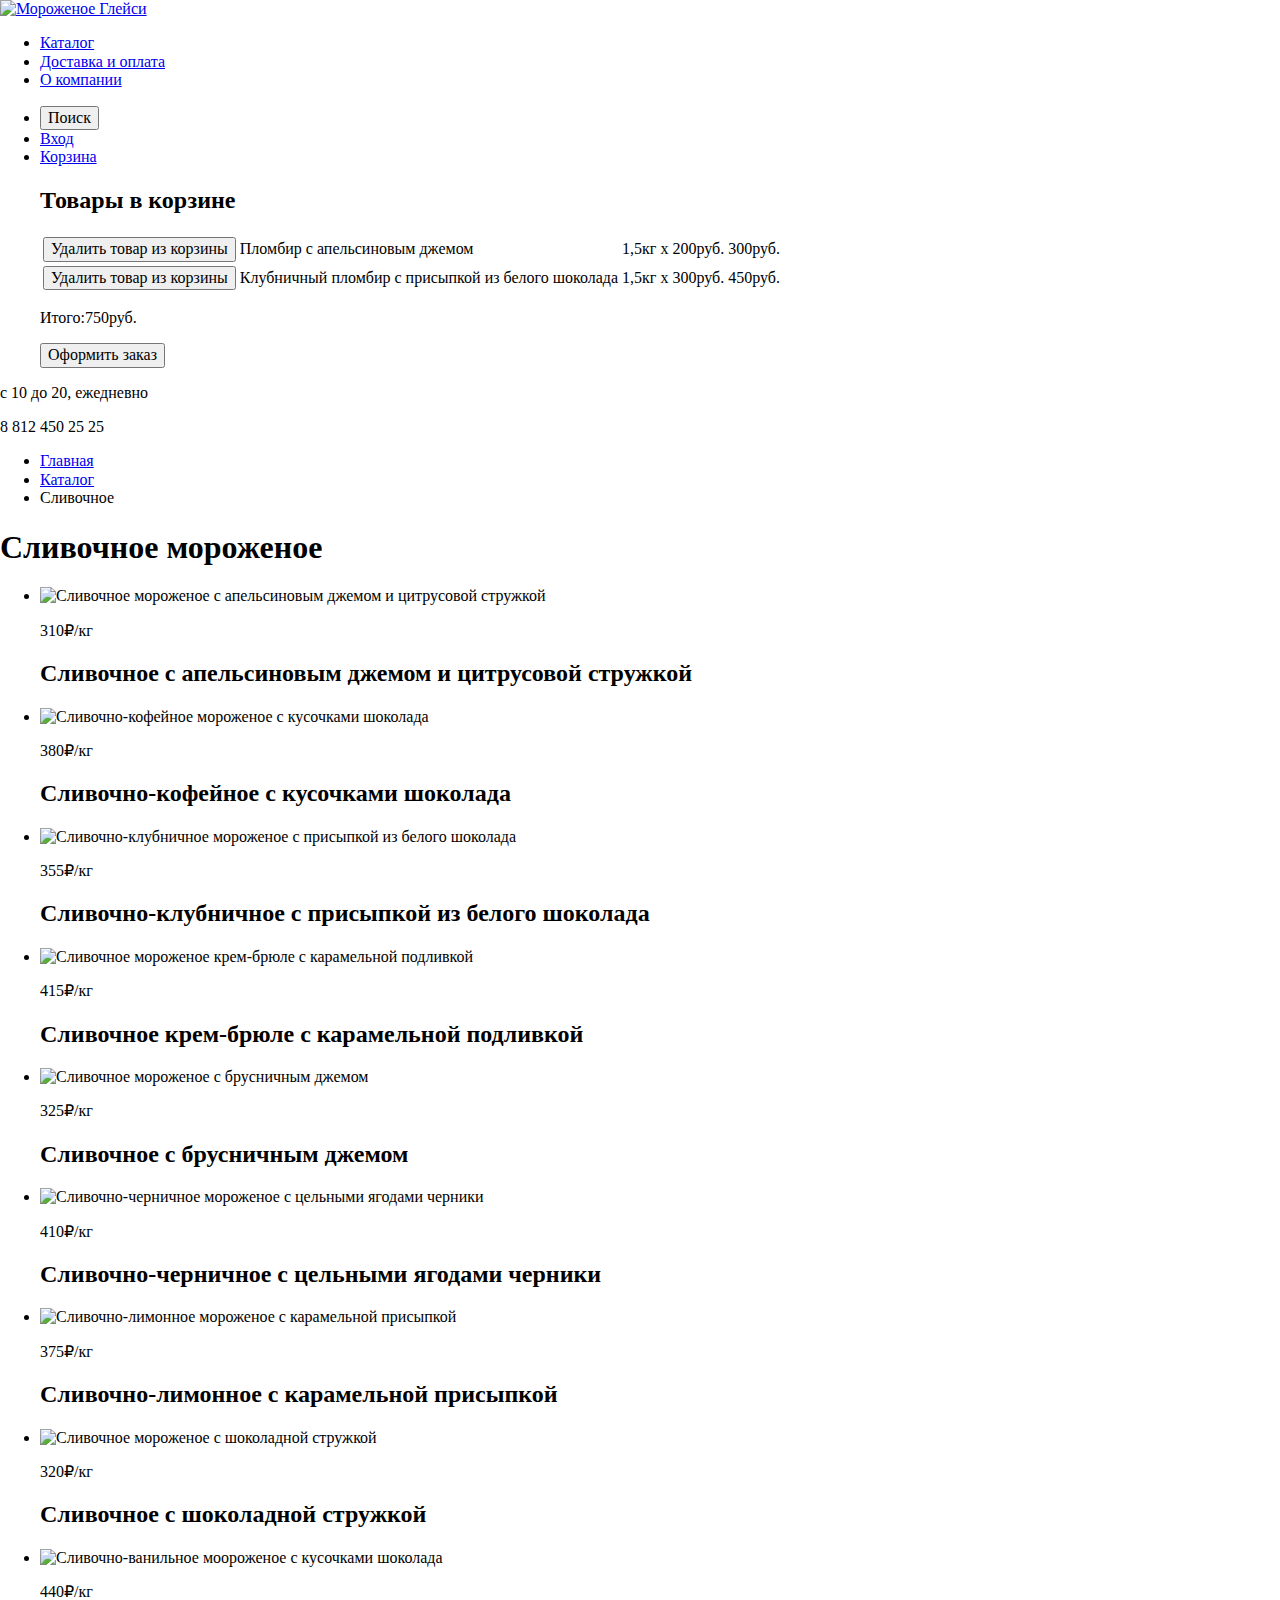
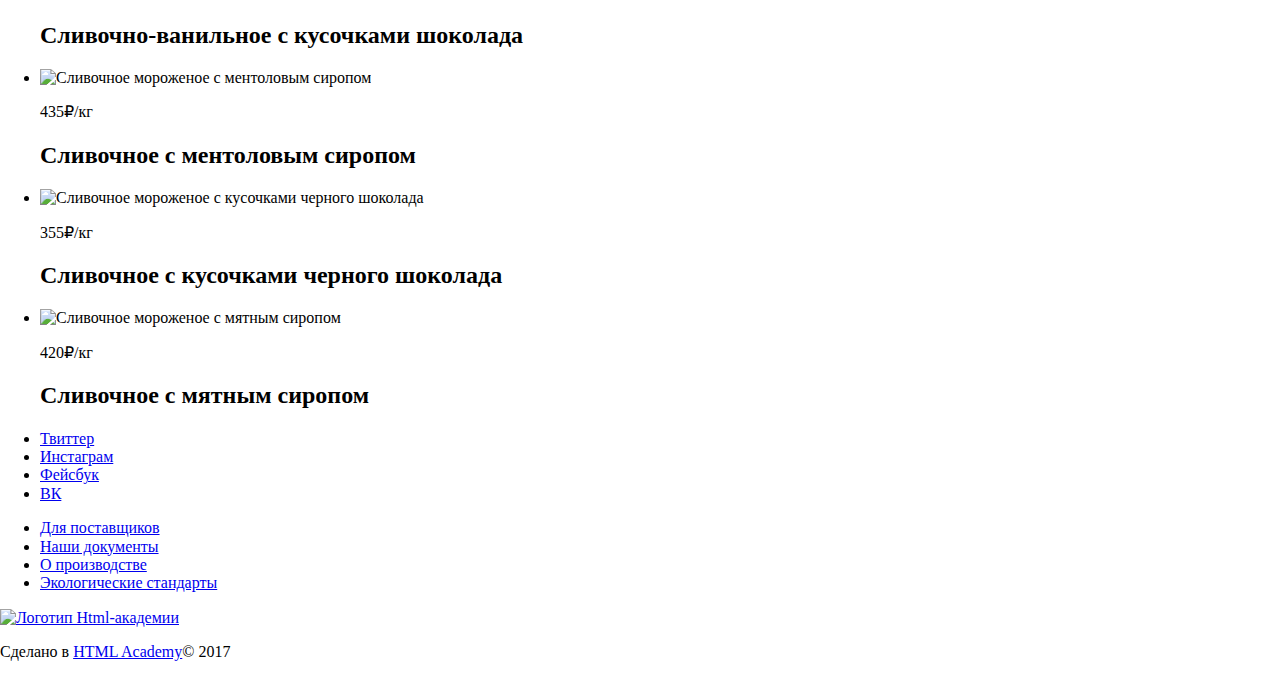
==== catalog.html @ 0068f195 "поставила normalize вперед всех стилей, добавила его в папку css, убрала стрелочки" ====
<!DOCTYPE html>
<html lang="ru">
  <head>
    <meta charset="utf-8">
    <title>HTML Academy: Глейси</title>
    <link href="css/normalize.css" rel="stylesheet">
    <link href="https://fonts.googleapis.com/css?family=Roboto:400,500,700&amp;subset=cyrillic" rel="stylesheet">
    <link href="css/style.css" rel="stylesheet">
  </head>
  <body>
    <header class="header">
      <nav class="navigation container">
        <a href="index.html" class="header-logo" ><img src="img/logo.svg" width="162" height="75" alt="Мороженое Глейси">
        </a>
        <ul class="site-navigation">
          <li><a href="catalog.html" class="site-navigation-current">Каталог</a></li>
          <li><a href="delivery-and-payment.html" class="site-navigation-item">Доставка и оплата</a></li>
          <li><a href="about-company.html" class="site-navigation-item">О компании</a></li>
        </ul>
        <ul class="user-navigation">
          <li class="user-navigation-item search"><button>Поиск</button></li>
          <li class="user-navigation-item login"><a href="login.html">Вход</a></li>
          <li class="user-navigation-item"><a href="cart.html" class="cart-current">Корзина</a>
            <div class="popup cart-list">
              <h2 class="visually-hidden">Товары в корзине</h2>
             <form action="https://echo.htmlacademy.ru" method="post">
              <table class="cart-table">
                <tr class="table-item">
                  <td><button class="delete-item" type="button">Удалить товар из корзины</button></td>
                  <td>Пломбир с апельсиновым джемом</td>
                  <td>1,5кг х <span class="table-price">200руб.</span></td>
                  <td>300руб.</td>
                </tr>
                <tr class="table-item">
                  <td><button class="delete-item" type="button">Удалить товар из корзины</button></td>
                  <td>Клубничный пломбир с присыпкой из белого шоколада</td>
                  <td>1,5кг х <span class="table-price">300руб.</span></td>
                  <td>450руб.</td>
                </tr>
              </table>       
              <p class="cart-total">Итого:750руб.</p>
              <button class="button" type="submit">Оформить заказ</button>
             </form>
           </div>
          </li>
        </ul>
        </nav>      
    </header>
    <main class="container">
      <div class="page-top-content">
        <div class="contact-info">
         <p class="working-hours">с 10 до 20, ежедневно</p>
         <p class="telephone-number">8 812 450 25 25</p>
        </div>
        <ul class="breadcrumbs">
         <li><a href="index.html">Главная<a></li>
         <li><a href="catalog.html">Каталог</a></li>
         <li class="breadcrumbs-current">Сливочное</li>
        </ul>
      </div>
      <h1 class="catalog-main-title">Сливочное мороженое</h1>
      <section class="catalog">
          <ul class="catalog-list">
            <li class="catalog-item">
               <div class="catalog-item-pic"><img src="img/orange-ice-cream.jpg" height="272" width="267" alt="Сливочное мороженое с апельсиновым джемом и цитрусовой стружкой"></div>
               <p class="price">310₽<span>/кг</span></p>
              <h2 class="catalog-item-title">Сливочное с апельсиновым джемом и цитрусовой стружкой</h2>   
            </li>
            <li class="catalog-item">
              <div class="catalog-item-pic"><img src="img/coffe-ice-cream.jpg" height="272" width="267" alt="Сливочно-кофейное мороженое с кусочками шоколада"></div>
              <p class="price">380₽<span>/кг</span></p>
              <h2 class="catalog-item-title">Сливочно-кофейное с кусочками шоколада</h2>
            </li>
            <li class="catalog-item">
              <div class="catalog-item-pic"><img src="img/srawberry-ice-cream.jpg" height="272" width="267" alt="Сливочно-клубничное мороженое с присыпкой из белого шоколада"></div>
              <p class="price">355₽<span>/кг</span></p>
              <h2 class="catalog-item-title">Сливочно-клубничное с присыпкой из белого шоколада</h2>
            </li>
            <li class="catalog-item">
              <div class="catalog-item-pic"><img src="img/creme-brulee-ice-cream.jpg" height="272" width="267" alt="Сливочное мороженое крем-брюле с карамельной подливкой"></div>
              <p class="price">415₽<span>/кг</span></p>
              <h2 class="catalog-item-title">Сливочное крем-брюле с карамельной подливкой</h2>
            </li>
            <li class="catalog-item">
              <div class="catalog-item-pic"><img src="img/cowberry-ice-cream.jpg" height="272" width="267" alt="Сливочное мороженое с брусничным джемом"></div>
              <p class="price">325₽<span>/кг</span></p>
              <h2 class="catalog-item-title">Сливочное с брусничным джемом</h2>
            </li>
            <li class="catalog-item">
              <div class="catalog-item-pic"><img src="img/blueberry-ice-cream.jpg" height="272" width="267" alt="Сливочно-черничное мороженое с цельными ягодами черники "></div>
              <p class="price">410₽<span>/кг</span></p>
              <h2 class="catalog-item-title">Сливочно-черничное с цельными ягодами черники</h2>
            </li>
            <li class="catalog-item">
              <div class="catalog-item-pic"><img src="img/lemon-ice-cream.jpg" height="272" width="267" alt="Сливочно-лимонное мороженое с карамельной присыпкой"></div>
              <p class="price">375₽<span>/кг</span></p>
              <h2 class="catalog-item-title">Сливочно-лимонное с карамельной присыпкой</h2>
            </li>
            <li class="catalog-item">
               <div class="catalog-item-pic"><img src="img/chocolate-curls-ice-cream.jpg" height="272" width="267" alt="Сливочное мороженое с шоколадной стружкой"></div>
              <p class="price">320₽<span>/кг</span></p>
              <h2 class="catalog-item-title">Сливочное с шоколадной стружкой</h2>
            </li>
            <li class="catalog-item">
              <div class="catalog-item-pic"><img src="img/vanilla-ice-cream.jpg" height="272" width="267" alt="Сливочно-ванильное моороженое с кусочками шоколада"></div>
              <p class="price">440₽<span>/кг</span></p>
              <h2 class="catalog-item-title">Сливочно-ванильное с кусочками шоколада</h2>
            </li>
            <li class="catalog-item">
              <div class="catalog-item-pic"><img src="img/mentol-ice-cream.jpg" height="272" width="267" alt="Сливочноe мороженое с ментоловым сиропом"></div>
              <p class="price">435₽<span>/кг</span></p>
              <h2 class="catalog-item-title">Сливочноe с ментоловым сиропом</h2>
            </li>
            <li class="catalog-item">
              <div class="catalog-item-pic"><img src="img/dark-chocolate-ice-cream.jpg" height="272" width="267" alt="Сливочное мороженое с кусочками черного шоколада"></div>
              <p class="price">355₽<span>/кг</span></p>
              <h2 class="catalog-item-title">Сливочное с кусочками черного шоколада</h2>
            </li>
            <li class="catalog-item">
              <div class="catalog-item-pic"><img src="img/mint-ice-cream.jpg" height="272" width="267" alt="Сливочное мороженое с мятным сиропом"></div>
              <p class="price">420₽<span>/кг</span></p>
              <h2 class="catalog-item-title">Сливочное с мятным сиропом</h2>
            </li>
          </ul>
      </section>
    </main>
 <footer class="footer">
        <ul class="footer-social">
          <li><a href="#" class="social-button twitter">Твиттер</a></li>
          <li><a href="#" class="social-button instagram">Инстаграм</a></li>
          <li><a href="#" class="social-button facebook">Фейсбук</a></li>
          <li><a href="#" class="social-button vk">ВК</a></li>
        </ul> 
        <ul class="footer-info-list">
          <li><a href="#" class="footer-info-item strong">Для поставщиков</a></li>
          <li><a href="#" class="footer-info-item">Наши документы</a></li>
          <li><a href="#" class="footer-info-item">О производстве</a></li>
          <li><a href="#" class="footer-info-item">Экологические стандарты</a></li>
        </ul>
     <div class="footer-copyright">
      <a href="https://htmlacademy.ru/intensive/htmlcss"><img src="img/logo-htmlacademy-small.svg" height="43" width="122" alt="Логотип Html-академии"></a>
      <p>Сделано в <a href="https://htmlacademy.ru/intensive/htmlcss">HTML Academy</a>© 2017</p>     
     </div>   
    </footer>
  </body>
</html>
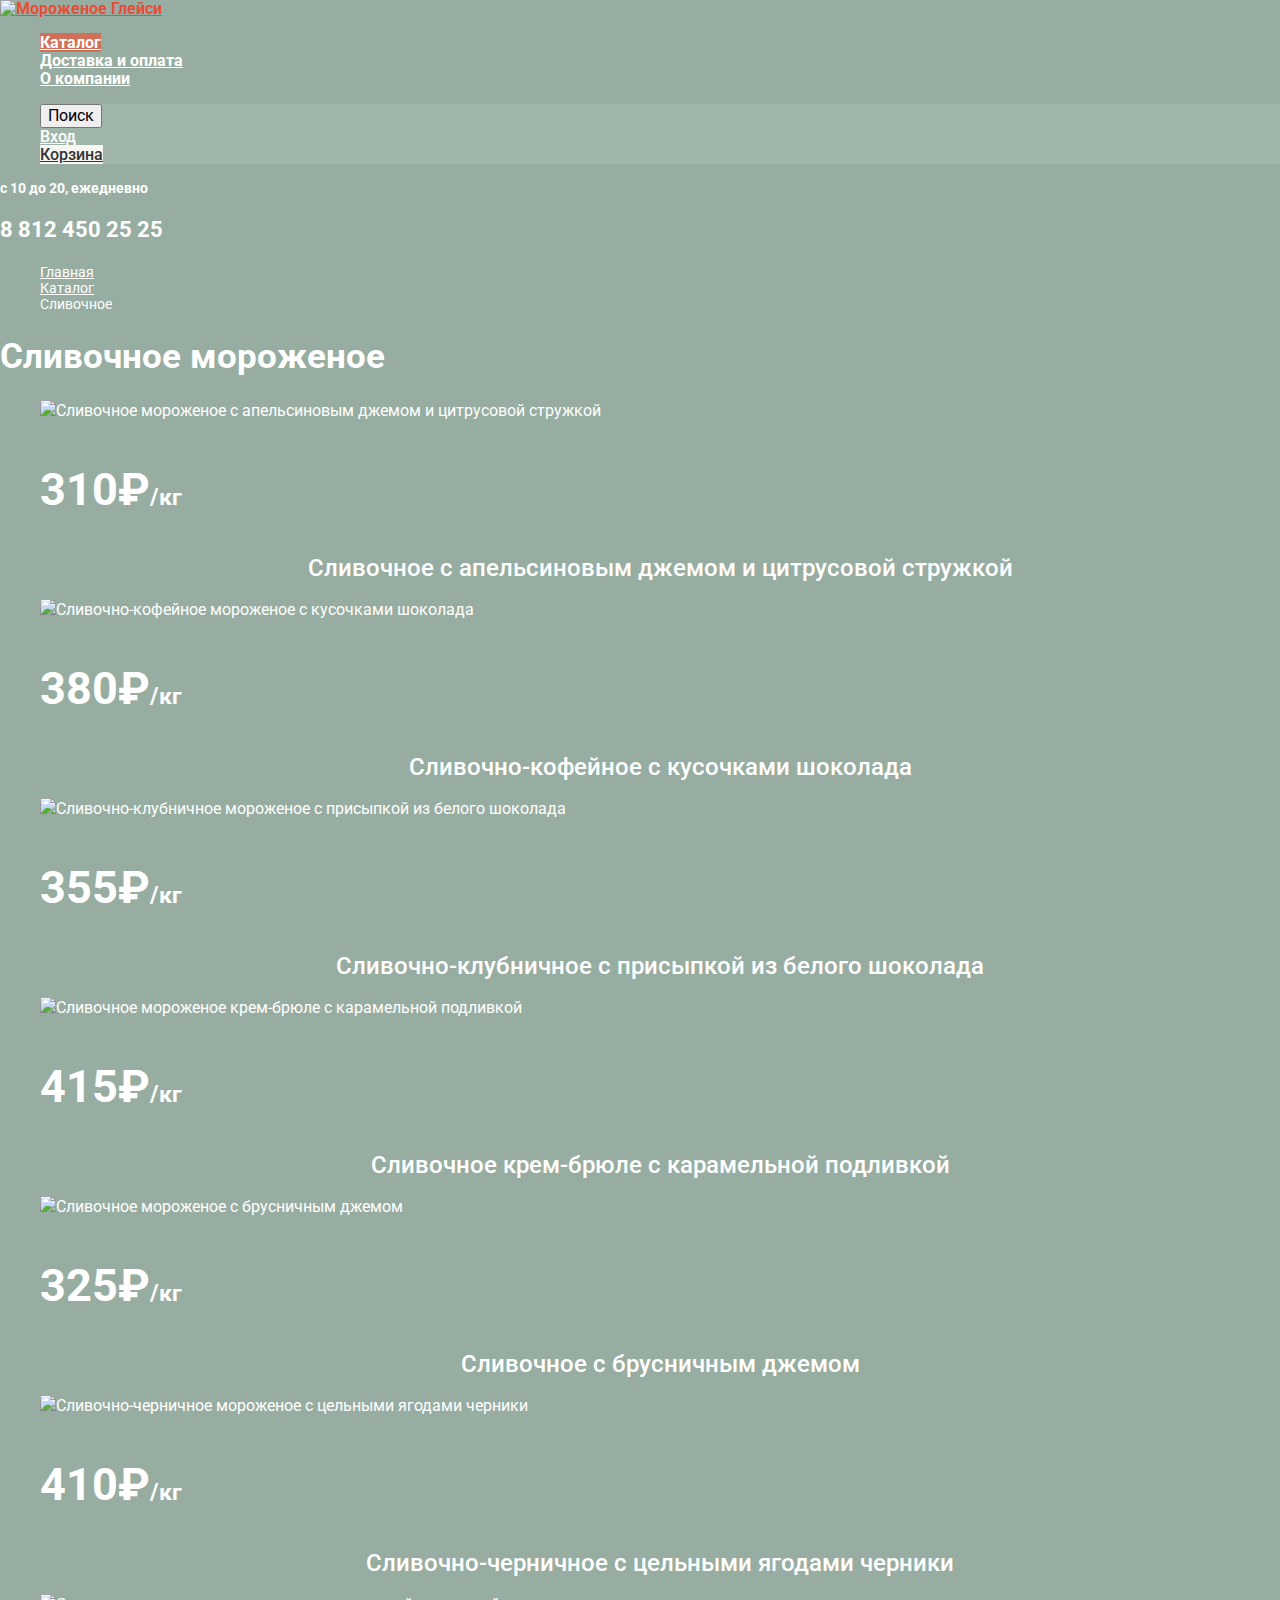
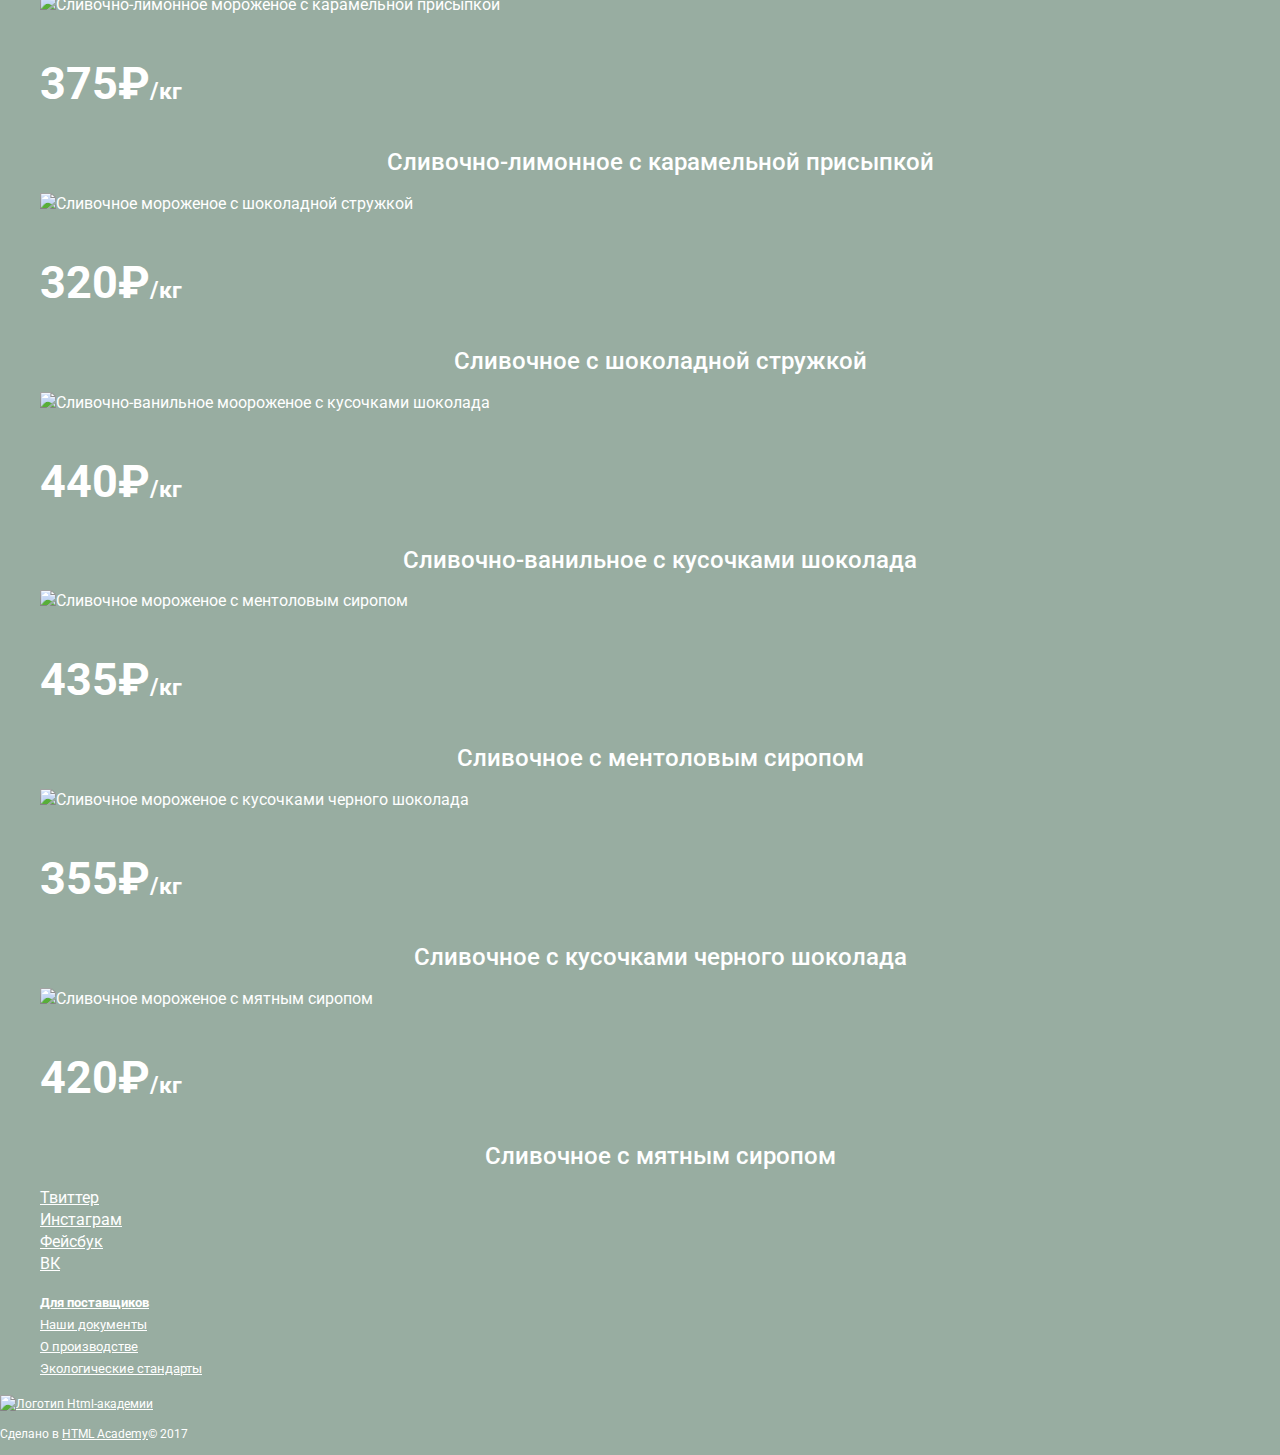
==== commit 66822b8d: "добавил еще классов) исправила пару ошибок с неправильным присваиванием стилей" ====
--- a/catalog.html
+++ b/catalog.html
@@ -9,18 +9,18 @@
   </head>
   <body>
     <header class="header">
-      <nav class="navigation container">
-        <a href="index.html" class="header-logo" ><img src="img/logo.svg" width="162" height="75" alt="Мороженое Глейси">
+      <nav class="navigation container text-strong">
+        <a href="index.html" class="header-logo text-light" ><img src="img/logo.svg" width="162" height="75" alt="Мороженое Глейси">
         </a>
-        <ul class="site-navigation">
-          <li><a href="catalog.html" class="site-navigation-current">Каталог</a></li>
-          <li><a href="delivery-and-payment.html" class="site-navigation-item">Доставка и оплата</a></li>
-          <li><a href="about-company.html" class="site-navigation-item">О компании</a></li>
+        <ul class="site-navigation nav-general text-light page-list text-color">
+          <li><a href="catalog.html" class="site-navigation-current text-light">Каталог</a></li>
+          <li><a href="delivery-and-payment.html" class="site-navigation-item text-light">Доставка и оплата</a></li>
+          <li><a href="about-company.html" class="site-navigation-item text-light">О компании</a></li>
         </ul>
-        <ul class="user-navigation">
-          <li class="user-navigation-item search"><button>Поиск</button></li>
-          <li class="user-navigation-item login"><a href="login.html">Вход</a></li>
-          <li class="user-navigation-item"><a href="cart.html" class="cart-current">Корзина</a>
+        <ul class="user-navigation nav-general text-light page-list text-color">
+          <li class="user-navigation-item search text-medium"><button>Поиск</button></li>
+          <li class="user-navigation-item login text-medium"><a href="login.html" class="text-light">Вход</a></li>
+          <li class="user-navigation-item text-medium"><a href="cart.html" class="cart-current">Корзина</a>
             <div class="popup cart-list">
               <h2 class="visually-hidden">Товары в корзине</h2>
              <form action="https://echo.htmlacademy.ru" method="post">
@@ -39,7 +39,7 @@
                 </tr>
               </table>       
               <p class="cart-total">Итого:750руб.</p>
-              <button class="button" type="submit">Оформить заказ</button>
+              <button class="button text-strong" type="submit">Оформить заказ</button>
              </form>
            </div>
           </li>
@@ -49,97 +49,97 @@
     <main class="container">
       <div class="page-top-content">
         <div class="contact-info">
-         <p class="working-hours">с 10 до 20, ежедневно</p>
-         <p class="telephone-number">8 812 450 25 25</p>
+         <p class="working-hours text-style text-strong">с 10 до 20, ежедневно</p>
+         <p class="telephone-number text-strong">8 812 450 25 25</p>
         </div>
-        <ul class="breadcrumbs">
-         <li><a href="index.html">Главная<a></li>
-         <li><a href="catalog.html">Каталог</a></li>
+        <ul class="breadcrumbs text-style page-list">
+         <li><a href="index.html" class="text-light">Главная<a></li>
+         <li><a href="catalog.html" class="text-light">Каталог</a></li>
          <li class="breadcrumbs-current">Сливочное</li>
         </ul>
       </div>
-      <h1 class="catalog-main-title">Сливочное мороженое</h1>
+      <h1 class="catalog-main-title text-strong">Сливочное мороженое</h1>
       <section class="catalog">
-          <ul class="catalog-list">
+          <ul class="catalog-list page-list">
             <li class="catalog-item">
                <div class="catalog-item-pic"><img src="img/orange-ice-cream.jpg" height="272" width="267" alt="Сливочное мороженое с апельсиновым джемом и цитрусовой стружкой"></div>
-               <p class="price">310₽<span>/кг</span></p>
-              <h2 class="catalog-item-title">Сливочное с апельсиновым джемом и цитрусовой стружкой</h2>   
+               <p class="price text-strong">310₽<span class="measure text-strong">/кг</span></p>
+              <h2 class="catalog-item-title text-medium">Сливочное с апельсиновым джемом и цитрусовой стружкой</h2>   
             </li>
             <li class="catalog-item">
               <div class="catalog-item-pic"><img src="img/coffe-ice-cream.jpg" height="272" width="267" alt="Сливочно-кофейное мороженое с кусочками шоколада"></div>
-              <p class="price">380₽<span>/кг</span></p>
-              <h2 class="catalog-item-title">Сливочно-кофейное с кусочками шоколада</h2>
+              <p class="price text-strong">380₽<span class="measure text-strong">/кг</span></p>
+              <h2 class="catalog-item-title text-medium">Сливочно-кофейное с кусочками шоколада</h2>
             </li>
             <li class="catalog-item">
               <div class="catalog-item-pic"><img src="img/srawberry-ice-cream.jpg" height="272" width="267" alt="Сливочно-клубничное мороженое с присыпкой из белого шоколада"></div>
-              <p class="price">355₽<span>/кг</span></p>
-              <h2 class="catalog-item-title">Сливочно-клубничное с присыпкой из белого шоколада</h2>
+              <p class="price text-strong">355₽<span class="measure text-strong">/кг</span></p>
+              <h2 class="catalog-item-title text-medium">Сливочно-клубничное с присыпкой из белого шоколада</h2>
             </li>
             <li class="catalog-item">
               <div class="catalog-item-pic"><img src="img/creme-brulee-ice-cream.jpg" height="272" width="267" alt="Сливочное мороженое крем-брюле с карамельной подливкой"></div>
-              <p class="price">415₽<span>/кг</span></p>
-              <h2 class="catalog-item-title">Сливочное крем-брюле с карамельной подливкой</h2>
+              <p class="price text-strong">415₽<span class="measure text-strong">/кг</span></p>
+              <h2 class="catalog-item-title text-medium">Сливочное крем-брюле с карамельной подливкой</h2>
             </li>
             <li class="catalog-item">
               <div class="catalog-item-pic"><img src="img/cowberry-ice-cream.jpg" height="272" width="267" alt="Сливочное мороженое с брусничным джемом"></div>
-              <p class="price">325₽<span>/кг</span></p>
-              <h2 class="catalog-item-title">Сливочное с брусничным джемом</h2>
+              <p class="price text-strong">325₽<span class="measure text-strong">/кг</span></p>
+              <h2 class="catalog-item-title text-medium">Сливочное с брусничным джемом</h2>
             </li>
             <li class="catalog-item">
               <div class="catalog-item-pic"><img src="img/blueberry-ice-cream.jpg" height="272" width="267" alt="Сливочно-черничное мороженое с цельными ягодами черники "></div>
-              <p class="price">410₽<span>/кг</span></p>
-              <h2 class="catalog-item-title">Сливочно-черничное с цельными ягодами черники</h2>
+              <p class="price text-strong">410₽<span class="measure text-strong">/кг</span></p>
+              <h2 class="catalog-item-title text-medium">Сливочно-черничное с цельными ягодами черники</h2>
             </li>
             <li class="catalog-item">
               <div class="catalog-item-pic"><img src="img/lemon-ice-cream.jpg" height="272" width="267" alt="Сливочно-лимонное мороженое с карамельной присыпкой"></div>
-              <p class="price">375₽<span>/кг</span></p>
-              <h2 class="catalog-item-title">Сливочно-лимонное с карамельной присыпкой</h2>
+              <p class="price text-strong">375₽<span class="measure text-strong">/кг</span></p>
+              <h2 class="catalog-item-title text-medium">Сливочно-лимонное с карамельной присыпкой</h2>
             </li>
             <li class="catalog-item">
                <div class="catalog-item-pic"><img src="img/chocolate-curls-ice-cream.jpg" height="272" width="267" alt="Сливочное мороженое с шоколадной стружкой"></div>
-              <p class="price">320₽<span>/кг</span></p>
-              <h2 class="catalog-item-title">Сливочное с шоколадной стружкой</h2>
+              <p class="price text-strong">320₽<span class="measure text-strong">/кг</span></p>
+              <h2 class="catalog-item-title text-medium">Сливочное с шоколадной стружкой</h2>
             </li>
             <li class="catalog-item">
               <div class="catalog-item-pic"><img src="img/vanilla-ice-cream.jpg" height="272" width="267" alt="Сливочно-ванильное моороженое с кусочками шоколада"></div>
-              <p class="price">440₽<span>/кг</span></p>
-              <h2 class="catalog-item-title">Сливочно-ванильное с кусочками шоколада</h2>
+              <p class="price text-strong">440₽<span class="measure text-strong">/кг</span></p>
+              <h2 class="catalog-item-title text-medium">Сливочно-ванильное с кусочками шоколада</h2>
             </li>
             <li class="catalog-item">
               <div class="catalog-item-pic"><img src="img/mentol-ice-cream.jpg" height="272" width="267" alt="Сливочноe мороженое с ментоловым сиропом"></div>
-              <p class="price">435₽<span>/кг</span></p>
-              <h2 class="catalog-item-title">Сливочноe с ментоловым сиропом</h2>
+              <p class="price text-strong">435₽<span class="measure text-strong">/кг</span></p>
+              <h2 class="catalog-item-title text-medium">Сливочноe с ментоловым сиропом</h2>
             </li>
             <li class="catalog-item">
               <div class="catalog-item-pic"><img src="img/dark-chocolate-ice-cream.jpg" height="272" width="267" alt="Сливочное мороженое с кусочками черного шоколада"></div>
-              <p class="price">355₽<span>/кг</span></p>
-              <h2 class="catalog-item-title">Сливочное с кусочками черного шоколада</h2>
+              <p class="price text-strong">355₽<span class="measure text-strong">/кг</span></p>
+              <h2 class="catalog-item-title text-medium">Сливочное с кусочками черного шоколада</h2>
             </li>
             <li class="catalog-item">
               <div class="catalog-item-pic"><img src="img/mint-ice-cream.jpg" height="272" width="267" alt="Сливочное мороженое с мятным сиропом"></div>
-              <p class="price">420₽<span>/кг</span></p>
-              <h2 class="catalog-item-title">Сливочное с мятным сиропом</h2>
+              <p class="price text-strong">420₽<span class="measure text-strong">/кг</span></p>
+              <h2 class="catalog-item-title text-medium">Сливочное с мятным сиропом</h2>
             </li>
           </ul>
       </section>
     </main>
  <footer class="footer">
-        <ul class="footer-social">
-          <li><a href="#" class="social-button twitter">Твиттер</a></li>
-          <li><a href="#" class="social-button instagram">Инстаграм</a></li>
-          <li><a href="#" class="social-button facebook">Фейсбук</a></li>
-          <li><a href="#" class="social-button vk">ВК</a></li>
+        <ul class="footer-social text-light page-list">
+          <li><a href="#" class="social-button twitter text-light">Твиттер</a></li>
+          <li><a href="#" class="social-button instagram text-light">Инстаграм</a></li>
+          <li><a href="#" class="social-button facebook text-light">Фейсбук</a></li>
+          <li><a href="#" class="social-button vk text-light">ВК</a></li>
         </ul> 
-        <ul class="footer-info-list">
-          <li><a href="#" class="footer-info-item strong">Для поставщиков</a></li>
-          <li><a href="#" class="footer-info-item">Наши документы</a></li>
-          <li><a href="#" class="footer-info-item">О производстве</a></li>
-          <li><a href="#" class="footer-info-item">Экологические стандарты</a></li>
+        <ul class="footer-info-list text-light page-list">
+          <li><a href="#" class="footer-info-item text-strong text-light">Для поставщиков</a></li>
+          <li><a href="#" class="footer-info-item text-light">Наши документы</a></li>
+          <li><a href="#" class="footer-info-item text-light">О производстве</a></li>
+          <li><a href="#" class="footer-info-item text-light">Экологические стандарты</a></li>
         </ul>
      <div class="footer-copyright">
-      <a href="https://htmlacademy.ru/intensive/htmlcss"><img src="img/logo-htmlacademy-small.svg" height="43" width="122" alt="Логотип Html-академии"></a>
-      <p>Сделано в <a href="https://htmlacademy.ru/intensive/htmlcss">HTML Academy</a>© 2017</p>     
+      <a href="https://htmlacademy.ru/intensive/htmlcss" class="text-light"><img src="img/logo-htmlacademy-small.svg" height="43" width="122" alt="Логотип Html-академии"></a>
+      <p>Сделано в <a href="https://htmlacademy.ru/intensive/htmlcss" class="text-light">HTML Academy</a>© 2017</p>     
      </div>   
     </footer>
   </body>
--- a/css/style.css
+++ b/css/style.css
@@ -0,0 +1,139 @@
+body {
+	margin: 0;
+	padding: 0;
+
+	font-family: 'Roboto', Tahoma, sans-serif;
+	font-size: 16px;
+	line-height: 22px;
+	font-weight: 400;
+	color: #ffffff;
+
+	background-color: #98ada1;
+}
+.text-light {
+	color: #ffffff;
+}
+.text-light:hover,
+.text-light:focus {
+	color: #e84d37;
+}
+.page-list {
+	list-style: none;
+}
+.popup {
+	display: none;
+}
+.text-strong {
+	font-weight: 700;
+}
+.navigation {
+	line-height: 18px;
+}
+.site-navigation a:hover,
+.site-navigation a:focus {
+	color: #323232;
+	background-color: #f7f6f3;
+}
+.text-color {
+	color: #323232;
+}
+.text-style {
+	font-size: 14px;
+	line-height: 16px;
+}
+.user-navigation-item {
+	background-color: #a0b5a9;
+}
+.text-medium {
+	font-weight: 500;
+}
+.site-navigation-current {
+	color: #ffffff;
+	background-color: #d07058;
+}
+.cart-current {
+    color: #343434;
+    background-color: #f7f6f3;
+}
+.telephone-number {
+	font-size: 22px;
+	line-height: 24px;
+}
+.catalog-main-title {
+	font-size: 35px;
+	line-height: 41px;
+}
+.information {
+	background-color: #f5e9d4;
+    background-image: url("../img/waffle-background.jpg");
+    background-position: center;
+    background-repeat: repeat;
+}
+.text-title {
+	font-size: 24px;
+	line-height: 30px;
+}
+.blog {
+	background-color: #ffffff;
+	background-image: url("../img/strawberry-background.jpg");
+	background-position: 0 0;
+    background-repeat: no-repeat;
+}
+.emailing {
+	background-color: #f8f7f4;
+	background-image: url("../img/emzailing-background.png");
+	background-repeat: no-repeat;
+	background-size: 547px 111px;
+	background-position: left; 
+	border: 7px solid white;
+	border-image-source: url("../img/e-mailing-background.svg");
+	border-image-repeat: no-repeat;
+	border-image-slice: 7;
+}
+.sweet-mailout {
+	color: #5a5a5a;
+}
+.emailing-form {
+	border: 1px solid #d3d3d2;
+	background-color: #ffffff;
+}
+.input-field:hover {
+	border: 2px solid #c7c6c5;
+}
+.input-field:focus {
+	border: 2px solid #8fbdec;
+}
+.button {
+	color: #fefefe;
+	background-color: #f06441;
+	font-size: 18px;
+	line-height: 24px;
+	text-align: center;
+	border: none;
+}
+.button:hover {
+	background-color:#f27f65;
+}
+.price {
+	font-size: 45px;
+	line-height: 45px;
+	text-align: left;
+}
+.measure {
+	font-size: 22.5px;
+	line-height: 25px;
+}
+.catalog-item-title {
+	text-align: center;
+}
+
+.footer-info-item {
+	font-size: 13px;
+	line-height: 18px;
+}
+.footer-copyright {
+	font-size: 12px;
+	line-height: 18px;
+}
+
+
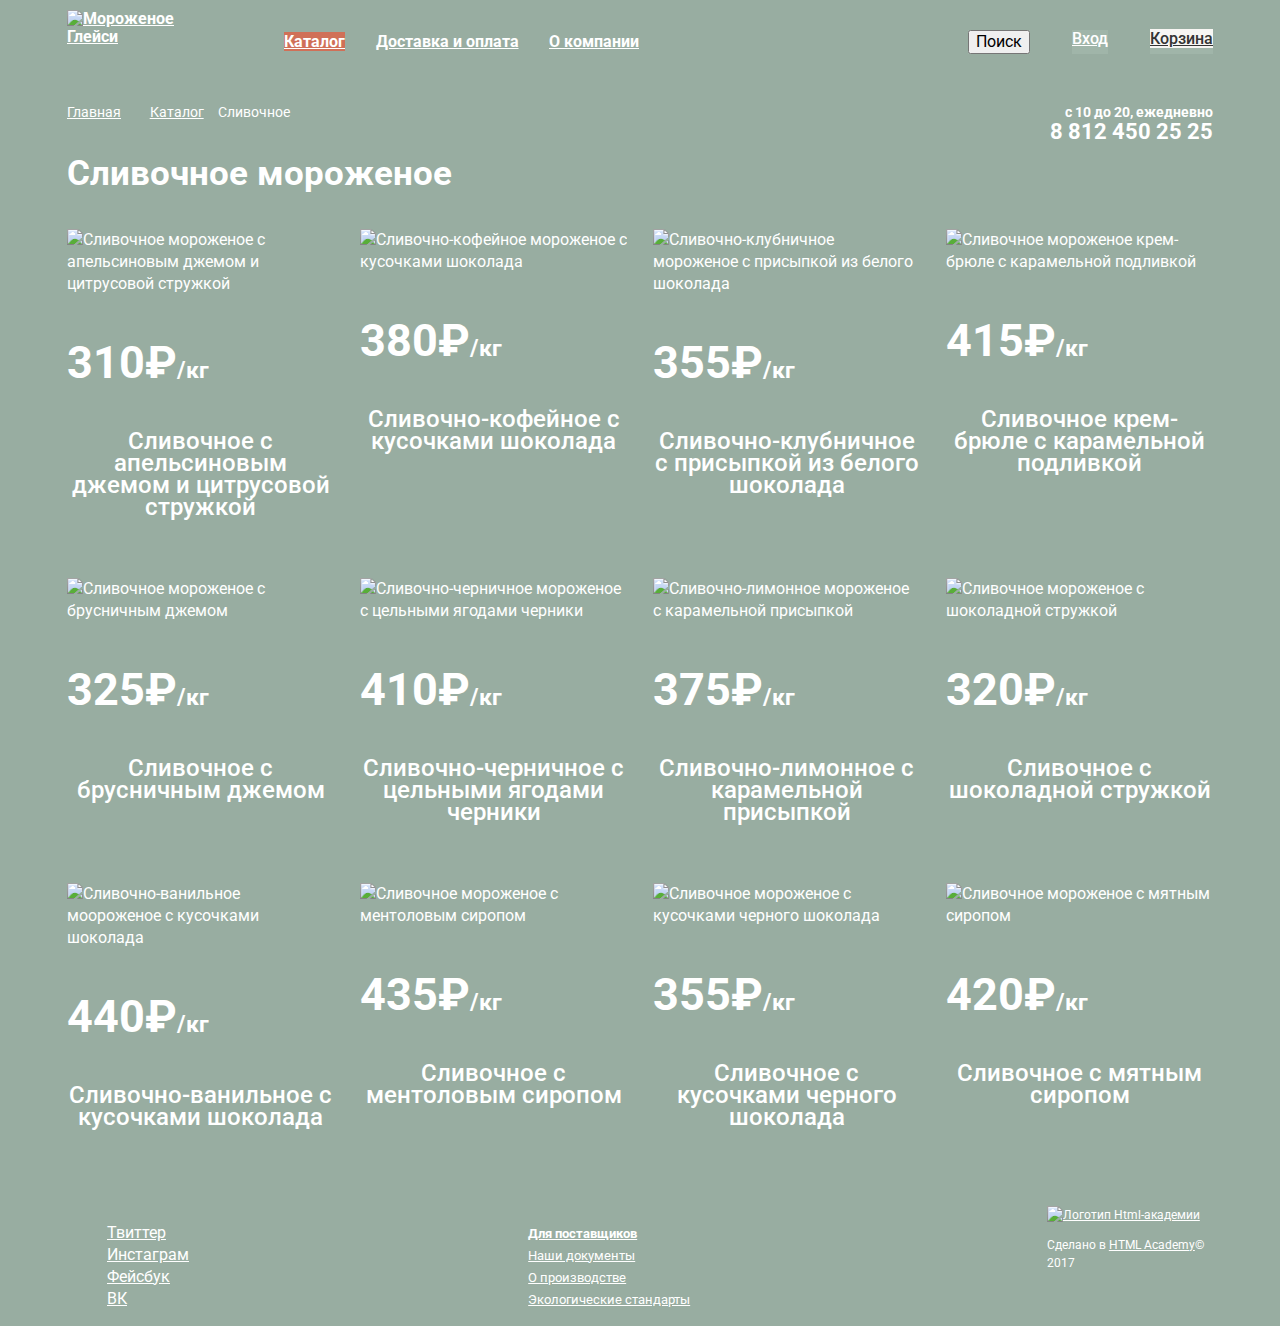
==== commit 8df45f7e: "разметила общую сетку страниц" ====
--- a/catalog.html
+++ b/catalog.html
@@ -48,15 +48,15 @@
     </header>
     <main class="container">
       <div class="page-top-content">
-        <div class="contact-info">
-         <p class="working-hours text-style text-strong">с 10 до 20, ежедневно</p>
-         <p class="telephone-number text-strong">8 812 450 25 25</p>
-        </div>
         <ul class="breadcrumbs text-style page-list">
          <li><a href="index.html" class="text-light">Главная<a></li>
          <li><a href="catalog.html" class="text-light">Каталог</a></li>
          <li class="breadcrumbs-current">Сливочное</li>
         </ul>
+        <div class="contact-info">
+         <span class="working-hours text-style text-strong">с 10 до 20, ежедневно</span>
+         <span class="telephone-number text-strong">8 812 450 25 25</span>
+        </div>
       </div>
       <h1 class="catalog-main-title text-strong">Сливочное мороженое</h1>
       <section class="catalog">
@@ -124,7 +124,7 @@
           </ul>
       </section>
     </main>
- <footer class="footer">
+ <footer class="footer container">
         <ul class="footer-social text-light page-list">
           <li><a href="#" class="social-button twitter text-light">Твиттер</a></li>
           <li><a href="#" class="social-button instagram text-light">Инстаграм</a></li>
--- a/css/style.css
+++ b/css/style.css
@@ -135,5 +135,128 @@
 	font-size: 12px;
 	line-height: 18px;
 }
-
-
+/* Сеточные стили*/
+.header {
+	margin-bottom: 20px;
+}
+.container {
+	width: 1146px;
+	margin: 0 auto;
+	padding: 0 10px;
+}
+.header-logo {
+	width: 154px;
+	height: 64px;
+	padding-top: 10px;
+	padding-bottom: 10px;
+	padding-right: 23px;
+}
+.navigation {
+	display: flex;
+	flex-direction: row;
+	align-items: center;
+}
+.site-navigation {
+	display: flex;
+	flex-direction: row;
+	justify-content: space-between;
+	width: 355px;
+}
+.user-navigation {
+	margin-left: auto;
+	display: flex;
+	flex-direction: row;
+	justify-content: space-between;
+	width: 245px;
+}
+.information {
+	margin: 0px;
+	padding:0px;
+}
+.blog-and-emailing {
+	display: flex;
+	flex-direction: row;
+	justify-content: space-between;
+	margin-bottom: 40px;
+	min-height: 223px;
+}
+.blog {
+	margin: 0px;
+	padding: 0px;
+	width: 560px;
+}
+.emailing {
+	margin: 0px;
+	padding: 0px;
+	width: 560px;
+}
+.footer {
+	margin-top: 18px;
+	display: flex;
+}
+.footer-social {
+	width: 190px;
+	margin-right: 215px;
+}
+.footer-info-list {
+	width: 330px;
+	margin-right: 230px;
+}
+.footer-copyright {
+	width: 190px;
+}
+
+/* Каталог */
+.page-top-content {
+	display: flex;
+	flex-direction: row;
+	justify-content: space-between;
+	margin: 0;
+	margin-bottom: 9px;
+}
+.breadcrumbs {
+	list-style: none;
+	padding: 0;
+  	margin: 0;
+	display: flex;
+	direction: row;
+	justify-content: space-between;
+	width: 223px;
+}
+.contact-info {
+	padding: 0;
+  	margin: 0;
+  	display: flex;
+  	flex-direction: column;
+  	align-items: flex-end;
+}
+.catalog-main-title {
+	margin: 0px;
+	padding: 0px;
+	margin-bottom: 35px;
+}
+.catalog-item {
+	margin: 0;
+	padding: 0;
+	width: 267px;
+	margin-right: 26px;
+	margin-bottom: 40px;
+}
+.catalog-list {
+  padding: 0;
+  margin: 0;
+
+  list-style: none;
+
+  display: flex;
+  flex-wrap: wrap;
+  justify-content: space-between;
+}
+.catalog-item:nth-child(4n) {
+  margin-right: 0;
+}
+
+
+
+
+
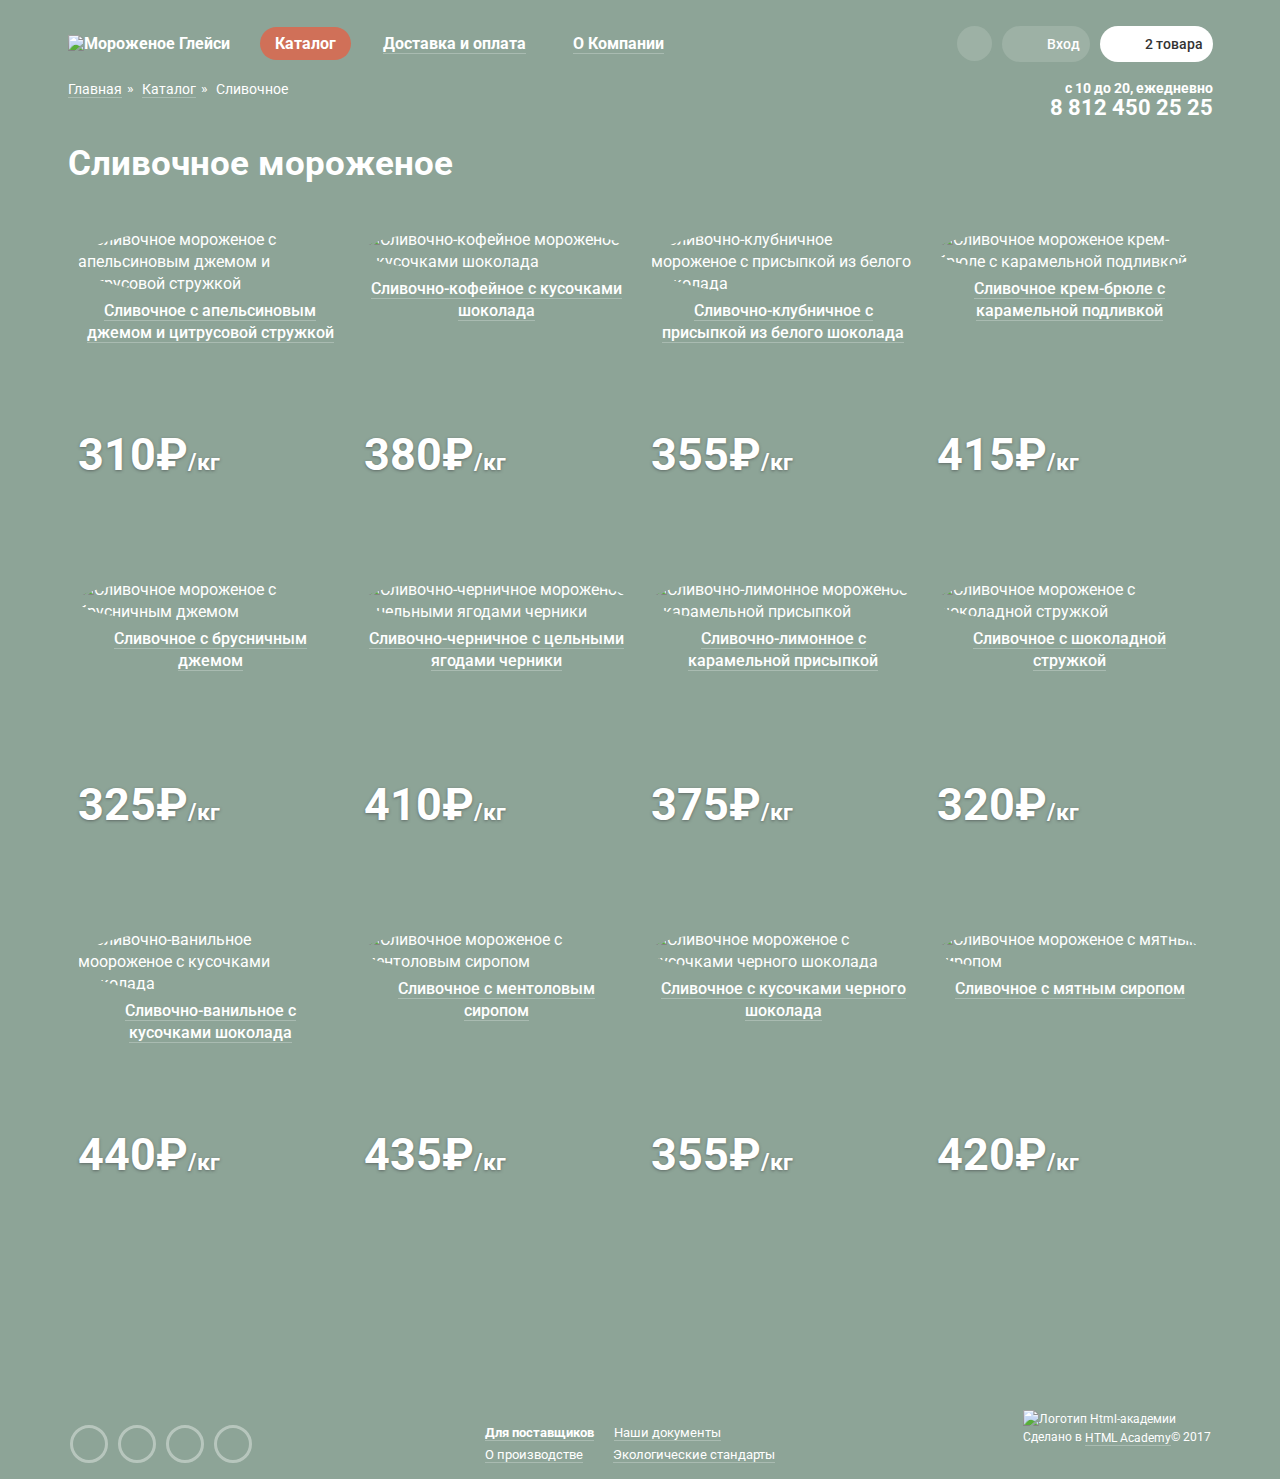
==== commit d7410efa: "Внесла изменения" ====
--- a/catalog.html
+++ b/catalog.html
@@ -9,37 +9,76 @@
   </head>
   <body>
     <header class="header">
-      <nav class="navigation container text-strong">
-        <a href="index.html" class="header-logo text-light" ><img src="img/logo.svg" width="162" height="75" alt="Мороженое Глейси">
-        </a>
-        <ul class="site-navigation nav-general text-light page-list text-color">
-          <li><a href="catalog.html" class="site-navigation-current text-light">Каталог</a></li>
-          <li><a href="delivery-and-payment.html" class="site-navigation-item text-light">Доставка и оплата</a></li>
-          <li><a href="about-company.html" class="site-navigation-item text-light">О компании</a></li>
+      <nav class="navigation container text-strong flex-style">
+        <div class="header-logo"><a href="index.html" class="text-light"><img src="img/logo.svg" width="154" height="64" alt="Мороженое Глейси">
+        </a></div>
+        <ul class="site-navigation nav-general text-light page-list text-color flex-style">
+          <li><a href="catalog.html" class="site-navigation-current site-navigation-item catalog-menu-main text-light">Каталог</a>
+            <ul class="popup catalog-menu-dropdown page-list">
+                <li class="catalog-menu-item catalog-menu-item-new">
+                  <a class="text-light text-strong menu-link">Новинки</a>
+                </li>
+                <li class="catalog-menu-item">
+                  <a href="catalog.html" class="text-light menu-link link-current">Сливочное</a>
+                </li>
+                <li class="catalog-menu-item">
+                  <a href="#" class="text-light menu-link">Щербеты</a>
+                </li>
+                <li class="catalog-menu-item">
+                  <a href="#" class="text-light menu-link">Фруктовый лед</a>
+                </li>
+                <li class="catalog-menu-item">
+                  <a href="#" class="text-light menu-link">Мелорин</a>
+                </li>
+                </ul>
+           </li>   
+          <li><a href="delivery-and-payment.html" class="site-navigation-item text-light"><span class="underline">Доставка и оплата</span></a></li>
+          <li><a href="about-company.html" class="site-navigation-item text-light"><span class="underline">О Компании</span></a></li>
         </ul>
-        <ul class="user-navigation nav-general text-light page-list text-color">
-          <li class="user-navigation-item search text-medium"><button>Поиск</button></li>
-          <li class="user-navigation-item login text-medium"><a href="login.html" class="text-light">Вход</a></li>
-          <li class="user-navigation-item text-medium"><a href="cart.html" class="cart-current">Корзина</a>
+        <ul class="user-navigation nav-general text-light page-list text-color flex-style">
+          <li class="user-navigation-item text-medium"><a href="search.html" class="search"></a>
+            <div class="popup search-menu">
+              <form action="https://echo.htmlacademy.ru" method="post">
+                <label class="visually-hidden" for="search">Введите в форму интересующий вас товар</label>
+                  <input type="search" class="input-field" name="search" id="search" placeholder="Что ищем?">
+              </form>
+            </div>
+          </li>
+              <li class="user-navigation-item text-medium"><a href="login.html" class="text-light login padding-brother common-radius">Вход</a>
+                  <div class="popup login-menu">
+                  <form action="https://echo.htmlacademy.ru" method="post">
+                        <p><label class="visually-hidden" for="email-login">Введите вашу электронную почту</label>
+                            <input type="email" class="input-field" name="email" placeholder="Электронная почта" id="email-login"></p>
+                        <p><label class="visually-hidden" for="password">Введите пароль</label>
+                            <input type="password" class="input-field" name="password" placeholder="Пароль" id="password"></p>
+                        <div class="login-links flex-style">
+                          <button class="button login-button text-strong" type="submit">Войти</button>
+                          <ul class="page-list account-list">
+                              <li><a href="forgot-my-password.html" class="account text-light">Забыли пароль?</a></li>
+                              <li><a href="create-an-account.html" class="account text-light">Новая регистрация</a></li>
+                          </ul>
+                        </div>
+                  </form>
+                  </div>
+              </li>
+          <li class="user-navigation-item text-medium"><a href="cart.html" class="cart cart-current padding-brother common-radius">2 товара</a>
             <div class="popup cart-list">
               <h2 class="visually-hidden">Товары в корзине</h2>
              <form action="https://echo.htmlacademy.ru" method="post">
               <table class="cart-table">
-                <tr class="table-item">
-                  <td><button class="delete-item" type="button">Удалить товар из корзины</button></td>
-                  <td>Пломбир с апельсиновым джемом</td>
-                  <td>1,5кг х <span class="table-price">200руб.</span></td>
-                  <td>300руб.</td>
+                <tr class="table-item ti-1">
+                  <td class="item-name"><button class="delete-item" type="button">Удалить товар из корзины</button><a href="a" class="text-color">Пломбир с апельсиновым джемом</a></td>
+                  <td class="item-weight text-color">1,5кг х<span class="table-price">200руб.</span></td>
+                  <td class="text-color">300руб.</td>
                 </tr>
-                <tr class="table-item">
-                  <td><button class="delete-item" type="button">Удалить товар из корзины</button></td>
-                  <td>Клубничный пломбир с присыпкой из белого шоколада</td>
-                  <td>1,5кг х <span class="table-price">300руб.</span></td>
-                  <td>450руб.</td>
+                <tr class="table-item ti-2">
+                  <td class="item-name"><button class="delete-item" type="button">Удалить товар из корзины</button><a href="#" class="text-color">Клубничный пломбир с присыпкой из белого шоколада</a></td>
+                  <td class="item-weight text-color">1,5кг х<span class="table-price">300руб.</span></td>
+                  <td class="text-color">450руб.</td>
                 </tr>
               </table>       
-              <p class="cart-total">Итого:750руб.</p>
-              <button class="button text-strong" type="submit">Оформить заказ</button>
+              <p class="cart-total text-color">Итого:750руб.</p>
+              <button class="button text-strong order-button" type="submit">Оформить заказ</button>
              </form>
            </div>
           </li>
@@ -47,10 +86,10 @@
         </nav>      
     </header>
     <main class="container">
-      <div class="page-top-content">
-        <ul class="breadcrumbs text-style page-list">
-         <li><a href="index.html" class="text-light">Главная<a></li>
-         <li><a href="catalog.html" class="text-light">Каталог</a></li>
+      <div class="page-top-content flex-style">
+        <ul class="breadcrumbs text-style page-list flex-style">
+         <li><a href="index.html" class="page-list-item text-light"><span class="underline">Главная</span><a></li>
+         <li><a href="catalog.html" class="page-list-item text-light"><span class="underline">Каталог</span></a></li>
          <li class="breadcrumbs-current">Сливочное</li>
         </ul>
         <div class="contact-info">
@@ -60,87 +99,100 @@
       </div>
       <h1 class="catalog-main-title text-strong">Сливочное мороженое</h1>
       <section class="catalog">
-          <ul class="catalog-list page-list">
+          <ul class="catalog-list page-list flex-style">
             <li class="catalog-item">
-               <div class="catalog-item-pic"><img src="img/orange-ice-cream.jpg" height="272" width="267" alt="Сливочное мороженое с апельсиновым джемом и цитрусовой стружкой"></div>
+               <div class="catalog-item-pic"><img src="img/orange-ice-cream.jpg" height="272" width="267" class="pic-ice-cream" alt="Сливочное мороженое с апельсиновым джемом и цитрусовой стружкой"></div>
                <p class="price text-strong">310₽<span class="measure text-strong">/кг</span></p>
-              <h2 class="catalog-item-title text-medium">Сливочное с апельсиновым джемом и цитрусовой стружкой</h2>   
+              <h2 class="catalog-item-title text-medium"><span class="underline">Сливочное с апельсиновым джемом и цитрусовой стружкой</span></h2> 
+              <button class="button fast-view" type="button">Быстрый просмотр</button>
             </li>
             <li class="catalog-item">
-              <div class="catalog-item-pic"><img src="img/coffe-ice-cream.jpg" height="272" width="267" alt="Сливочно-кофейное мороженое с кусочками шоколада"></div>
+              <div class="catalog-item-pic"><img src="img/coffe-ice-cream.jpg" height="272" width="267" class="pic-ice-cream" alt="Сливочно-кофейное мороженое с кусочками шоколада"></div>
               <p class="price text-strong">380₽<span class="measure text-strong">/кг</span></p>
-              <h2 class="catalog-item-title text-medium">Сливочно-кофейное с кусочками шоколада</h2>
+              <h2 class="catalog-item-title text-medium"><span class="underline">Сливочно-кофейное с кусочками шоколада</span></h2>
+              <button class="button fast-view" type="button">Быстрый просмотр</button>
             </li>
             <li class="catalog-item">
-              <div class="catalog-item-pic"><img src="img/srawberry-ice-cream.jpg" height="272" width="267" alt="Сливочно-клубничное мороженое с присыпкой из белого шоколада"></div>
+              <div class="catalog-item-pic"><img src="img/srawberry-ice-cream.jpg" height="272" width="267" class="pic-ice-cream" alt="Сливочно-клубничное мороженое с присыпкой из белого шоколада"></div>
               <p class="price text-strong">355₽<span class="measure text-strong">/кг</span></p>
-              <h2 class="catalog-item-title text-medium">Сливочно-клубничное с присыпкой из белого шоколада</h2>
+              <h2 class="catalog-item-title text-medium"><span class="underline">Сливочно-клубничное с присыпкой из белого шоколада</span></h2>
+              <button class="button fast-view" type="button">Быстрый просмотр</button>
             </li>
             <li class="catalog-item">
-              <div class="catalog-item-pic"><img src="img/creme-brulee-ice-cream.jpg" height="272" width="267" alt="Сливочное мороженое крем-брюле с карамельной подливкой"></div>
+              <div class="catalog-item-pic"><img src="img/creme-brulee-ice-cream.jpg" height="272" width="267" class="pic-ice-cream" alt="Сливочное мороженое крем-брюле с карамельной подливкой"></div>
               <p class="price text-strong">415₽<span class="measure text-strong">/кг</span></p>
-              <h2 class="catalog-item-title text-medium">Сливочное крем-брюле с карамельной подливкой</h2>
+              <h2 class="catalog-item-title text-medium"><span class="underline">Сливочное крем-брюле с карамельной подливкой</span></h2>
+              <button class="button fast-view" type="button">Быстрый просмотр</button>
             </li>
             <li class="catalog-item">
-              <div class="catalog-item-pic"><img src="img/cowberry-ice-cream.jpg" height="272" width="267" alt="Сливочное мороженое с брусничным джемом"></div>
+              <div class="catalog-item-pic"><img src="img/cowberry-ice-cream.jpg" height="272" width="267" class="pic-ice-cream" alt="Сливочное мороженое с брусничным джемом"></div>
               <p class="price text-strong">325₽<span class="measure text-strong">/кг</span></p>
-              <h2 class="catalog-item-title text-medium">Сливочное с брусничным джемом</h2>
+              <h2 class="catalog-item-title text-medium"><span class="underline">Сливочное с брусничным джемом</span></h2>
+              <button class="button fast-view" type="button">Быстрый просмотр</button>
             </li>
             <li class="catalog-item">
-              <div class="catalog-item-pic"><img src="img/blueberry-ice-cream.jpg" height="272" width="267" alt="Сливочно-черничное мороженое с цельными ягодами черники "></div>
+              <div class="catalog-item-pic"><img src="img/blueberry-ice-cream.jpg" height="272" width="267" class="pic-ice-cream" alt="Сливочно-черничное мороженое с цельными ягодами черники "></div>
               <p class="price text-strong">410₽<span class="measure text-strong">/кг</span></p>
-              <h2 class="catalog-item-title text-medium">Сливочно-черничное с цельными ягодами черники</h2>
+              <h2 class="catalog-item-title text-medium"><span class="underline">Сливочно-черничное с цельными ягодами черники</span></h2>
+              <button class="button fast-view" type="button">Быстрый просмотр</button>
             </li>
             <li class="catalog-item">
-              <div class="catalog-item-pic"><img src="img/lemon-ice-cream.jpg" height="272" width="267" alt="Сливочно-лимонное мороженое с карамельной присыпкой"></div>
+              <div class="catalog-item-pic"><img src="img/lemon-ice-cream.jpg" height="272" width="267" class="pic-ice-cream" alt="Сливочно-лимонное мороженое с карамельной присыпкой"></div>
               <p class="price text-strong">375₽<span class="measure text-strong">/кг</span></p>
-              <h2 class="catalog-item-title text-medium">Сливочно-лимонное с карамельной присыпкой</h2>
+              <h2 class="catalog-item-title text-medium"><span class="underline">Сливочно-лимонное с карамельной присыпкой</span></h2>
+              <button class="button fast-view" type="button">Быстрый просмотр</button>
             </li>
             <li class="catalog-item">
-               <div class="catalog-item-pic"><img src="img/chocolate-curls-ice-cream.jpg" height="272" width="267" alt="Сливочное мороженое с шоколадной стружкой"></div>
+               <div class="catalog-item-pic"><img src="img/chocolate-curls-ice-cream.jpg" height="272" width="267" class="pic-ice-cream" alt="Сливочное мороженое с шоколадной стружкой"></div>
               <p class="price text-strong">320₽<span class="measure text-strong">/кг</span></p>
-              <h2 class="catalog-item-title text-medium">Сливочное с шоколадной стружкой</h2>
+              <h2 class="catalog-item-title text-medium"><span class="underline">Сливочное с шоколадной стружкой</span></h2>
+              <button class="button fast-view" type="button">Быстрый просмотр</button>
             </li>
             <li class="catalog-item">
-              <div class="catalog-item-pic"><img src="img/vanilla-ice-cream.jpg" height="272" width="267" alt="Сливочно-ванильное моороженое с кусочками шоколада"></div>
+              <div class="catalog-item-pic"><img src="img/vanilla-ice-cream.jpg" height="272" width="267" class="pic-ice-cream" alt="Сливочно-ванильное моороженое с кусочками шоколада"></div>
               <p class="price text-strong">440₽<span class="measure text-strong">/кг</span></p>
-              <h2 class="catalog-item-title text-medium">Сливочно-ванильное с кусочками шоколада</h2>
+              <h2 class="catalog-item-title text-medium"><span class="underline">Сливочно-ванильное с кусочками шоколада</span></h2>
+              <button class="button fast-view" type="button">Быстрый просмотр</button>
             </li>
             <li class="catalog-item">
-              <div class="catalog-item-pic"><img src="img/mentol-ice-cream.jpg" height="272" width="267" alt="Сливочноe мороженое с ментоловым сиропом"></div>
+              <div class="catalog-item-pic"><img src="img/mentol-ice-cream.jpg" height="272" width="267" class="pic-ice-cream" alt="Сливочноe мороженое с ментоловым сиропом"></div>
               <p class="price text-strong">435₽<span class="measure text-strong">/кг</span></p>
-              <h2 class="catalog-item-title text-medium">Сливочноe с ментоловым сиропом</h2>
+              <h2 class="catalog-item-title text-medium"><span class="underline">Сливочноe с ментоловым сиропом</span></h2>
+              <button class="button fast-view" type="button">Быстрый просмотр</button>
             </li>
             <li class="catalog-item">
-              <div class="catalog-item-pic"><img src="img/dark-chocolate-ice-cream.jpg" height="272" width="267" alt="Сливочное мороженое с кусочками черного шоколада"></div>
+              <div class="catalog-item-pic"><img src="img/dark-chocolate-ice-cream.jpg" height="272" width="267" class="pic-ice-cream" alt="Сливочное мороженое с кусочками черного шоколада"></div>
               <p class="price text-strong">355₽<span class="measure text-strong">/кг</span></p>
-              <h2 class="catalog-item-title text-medium">Сливочное с кусочками черного шоколада</h2>
+              <h2 class="catalog-item-title text-medium"><span class="underline">Сливочное с кусочками черного шоколада</span></h2>
+              <button class="button fast-view" type="button">Быстрый просмотр</button>
             </li>
             <li class="catalog-item">
-              <div class="catalog-item-pic"><img src="img/mint-ice-cream.jpg" height="272" width="267" alt="Сливочное мороженое с мятным сиропом"></div>
+              <div class="catalog-item-pic"><img src="img/mint-ice-cream.jpg" height="272" width="267" class="pic-ice-cream" alt="Сливочное мороженое с мятным сиропом"></div>
               <p class="price text-strong">420₽<span class="measure text-strong">/кг</span></p>
-              <h2 class="catalog-item-title text-medium">Сливочное с мятным сиропом</h2>
+             <h2 class="catalog-item-title text-medium"><span class="underline">Сливочное с мятным сиропом</span></h2>
+             <button class="button fast-view" type="button">Быстрый просмотр</button>
             </li>
           </ul>
       </section>
     </main>
- <footer class="footer container">
+ <footer class="footer container flex-style">
         <ul class="footer-social text-light page-list">
-          <li><a href="#" class="social-button twitter text-light">Твиттер</a></li>
-          <li><a href="#" class="social-button instagram text-light">Инстаграм</a></li>
-          <li><a href="#" class="social-button facebook text-light">Фейсбук</a></li>
-          <li><a href="#" class="social-button vk text-light">ВК</a></li>
+          <li><a href="#" class="social-button twitter text-light"><span class="visually-hidden">Твиттер</span></a></li>
+          <li><a href="#" class="social-button instagram text-light"><span class="visually-hidden">Инстаграм</span></a></li>
+          <li><a href="#" class="social-button facebook text-light"><span class="visually-hidden">Фейсбук</span></a></li>
+          <li><a href="#" class="social-button vk text-light"><span class="visually-hidden">ВК</span></a></li>
         </ul> 
-        <ul class="footer-info-list text-light page-list">
-          <li><a href="#" class="footer-info-item text-strong text-light">Для поставщиков</a></li>
-          <li><a href="#" class="footer-info-item text-light">Наши документы</a></li>
-          <li><a href="#" class="footer-info-item text-light">О производстве</a></li>
-          <li><a href="#" class="footer-info-item text-light">Экологические стандарты</a></li>
-        </ul>
+        <div class="footer-inf">
+          <ul class="footer-info-list text-light page-list">
+            <li><a href="#" class="footer-info-item text-strong text-light heart"><span class="underline">Для поставщиков</span></a></li>
+            <li><a href="#" class="footer-info-item text-light"><span class="underline">Наши документы</span></a></li>
+            <li><a href="#" class="footer-info-item text-light"><span class="underline">О производстве</span></a></li>
+            <li><a href="#" class="footer-info-item text-light eco-stnd"><span class="underline">Экологические стандарты</span></a></li>
+          </ul>
+        </div>
      <div class="footer-copyright">
-      <a href="https://htmlacademy.ru/intensive/htmlcss" class="text-light"><img src="img/logo-htmlacademy-small.svg" height="43" width="122" alt="Логотип Html-академии"></a>
-      <p>Сделано в <a href="https://htmlacademy.ru/intensive/htmlcss" class="text-light">HTML Academy</a>© 2017</p>     
-     </div>   
+      <a href="https://htmlacademy.ru/intensive/htmlcss" class="text-light"><img src="img/logo-htmlacademy.svg" height="40" width="110" alt="Логотип Html-академии"></a>
+      <p class="htmal-a">Сделано в <a href="https://htmlacademy.ru/intensive/htmlcss" class="text-light"><span class="underline">HTML Academy</span></a>© 2017</p>   </div>   
     </footer>
   </body>
 </html>
--- a/css/style.css
+++ b/css/style.css
@@ -1,16 +1,32 @@
 body {
 	margin: 0;
 	padding: 0;
-
 	font-family: 'Roboto', Tahoma, sans-serif;
 	font-size: 16px;
 	line-height: 22px;
 	font-weight: 400;
 	color: #ffffff;
-
-	background-color: #98ada1;
+	background-color: #8da497;
+}
+img {
+  max-width: 100%;
+  height: auto;
+}
+.visually-hidden:not(:focus):not(:active) {
+  position: absolute;
+  width: 1px;
+  height: 1px;
+  margin: -1px;
+  border: 0;
+  padding: 0;
+  white-space: nowrap;
+  clip-path: inset(100%);
+  clip: rect(0 0 0 0);
+  overflow: hidden;
 }
 .text-light {
+	text-decoration: none;
+	vertical-align: middle;
 	color: #ffffff;
 }
 .text-light:hover,
@@ -18,38 +34,98 @@
 	color: #e84d37;
 }
 .page-list {
-	list-style: none;
-}
-.popup {
-	display: none;
+	list-style-type: none;
+}
+.navigation {
+	line-height: 18px;
+}
+.site-navigation {
+	line-height: 30px;
+}
+.nav-general a:hover,
+.nav-general a:focus {
+	color: #323232;
+	background-color: #f7f6f3;
+	border-color: #f7f6f3;
+	border-radius: 20px;
+}
+.nav-general a:active {
+	opacity: 0.95;
+	box-shadow: inset 0px 2px 1px 0px rgba(94, 94, 94, 0.4);
+}
+.nav-general li:hover span {
+    border-bottom: 0px;
+}
+.site-navigation-current,
+.site-navigation-current:hover,
+.site-navigation-current:focus {
+	color: #ffffff;
+	background-color: #d07058;
+	border-radius: 50px;
+}
+.catalog-menu-main {
+	position: relative;
+}
+.text-color {
+	color: #323232;
+}
+.catalog-menu-dropdown {
+	padding: 0;
+    position: absolute;
+    display: none;
+    top: 60px;
+    left: 289px;
+    width: 142px;
+    border-radius: 5px;
+    background-color: #f8f7f4;
+    box-shadow: 0 20px 20px rgba(0,0,0,.4);
+    z-index: 11;
+    overflow: hidden; 
+}
+.menu-link {
+	color: black;
+	display: block;
+	font-size: 14px;
+	font-weight: 400;
+	line-height: 16px;
+    padding: 10px 20px 15px;
+}
+.catalog-menu-item-new {
+	position: relative;
+}
+.catalog-menu-item-new:after {
+	position: absolute;
+    content: "";
+    bottom: 0px;
+    left: 7px;
+    width: 90%;
+    height: 1px;
+    background-color: #d1d0ce;
 }
 .text-strong {
 	font-weight: 700;
 }
-.navigation {
-	line-height: 18px;
-}
-.site-navigation a:hover,
-.site-navigation a:focus {
-	color: #323232;
-	background-color: #f7f6f3;
-}
-.text-color {
-	color: #323232;
+.catalog-menu-dropdown a:hover {
+	background-color: #fbded7;
+}
+.catalog-menu-dropdown a:hover,
+.catalog-menu-dropdown a:active {
+	border-radius: 0;
+}
+.catalog-menu-dropdown a:active {
+	background-color: #f6b5a5;
+	box-shadow: none;
+}
+.catalog-menu-item .link-current {
+	background-color: #d07058;
+	color: #ffffff;
 }
 .text-style {
 	font-size: 14px;
 	line-height: 16px;
 }
-.user-navigation-item {
-	background-color: #a0b5a9;
-}
 .text-medium {
 	font-weight: 500;
-}
-.site-navigation-current {
-	color: #ffffff;
-	background-color: #d07058;
 }
 .cart-current {
     color: #343434;
@@ -79,40 +155,34 @@
 	background-position: 0 0;
     background-repeat: no-repeat;
 }
-.emailing {
-	background-color: #f8f7f4;
-	background-image: url("../img/emzailing-background.png");
-	background-repeat: no-repeat;
-	background-size: 547px 111px;
-	background-position: left; 
-	border: 7px solid white;
-	border-image-source: url("../img/e-mailing-background.svg");
-	border-image-repeat: no-repeat;
-	border-image-slice: 7;
-}
 .sweet-mailout {
 	color: #5a5a5a;
 }
-.emailing-form {
-	border: 1px solid #d3d3d2;
-	background-color: #ffffff;
-}
 .input-field:hover {
-	border: 2px solid #c7c6c5;
+	border: 1px solid #c7c6c5;
 }
 .input-field:focus {
-	border: 2px solid #8fbdec;
+	border-color: #8fbdec;
 }
 .button {
-	color: #fefefe;
-	background-color: #f06441;
+	text-align: center;
 	font-size: 18px;
 	line-height: 24px;
-	text-align: center;
+	font-weight: 700;
 	border: none;
+	border-radius: 20px;
+	background-color: #f06441;
+	color: #fefefe;
+    cursor: pointer;
+    box-shadow: 0px 2px 2px 0px rgba(172, 16, 0, 0.64);
 }
 .button:hover {
-	background-color:#f27f65;
+	background-image: -webkit-linear-gradient( 90deg, rgb(231,74,53) 0%, rgb(242,104,67) 100%);
+	text-shadow: 0px 2px 5px rgba(160, 32, 11, 0.76);
+}
+.button:active {
+	background-image: -webkit-linear-gradient( 90deg, rgb(242,104,67) 0%, rgb(231,74,53) 100%);
+	box-shadow: inset 0px 2px 2px 0px rgba(148, 39, 24, 0.004);
 }
 .price {
 	font-size: 45px;
@@ -125,8 +195,9 @@
 }
 .catalog-item-title {
 	text-align: center;
-}
-
+    margin: 0px 5px;
+   	font-size: 16px;
+}
 .footer-info-item {
 	font-size: 13px;
 	line-height: 18px;
@@ -136,127 +207,613 @@
 	line-height: 18px;
 }
 /* Сеточные стили*/
+/*Index*/
 .header {
-	margin-bottom: 20px;
+	margin-top: 10px;
+	margin-bottom: 2px;
 }
 .container {
-	width: 1146px;
+	width: 1145px;
 	margin: 0 auto;
-	padding: 0 10px;
-}
-.header-logo {
-	width: 154px;
-	height: 64px;
-	padding-top: 10px;
+	padding: 0 15px;
+}
+.flex-style {
+	display: flex;
+	justify-content: space-between;
+}
+.navigation {
+	align-items: center;
+}
+.site-navigation {
+	margin: 0;
+	padding: 0;
+	margin-left: 30px;
+}
+.site-navigation-item {
+	margin-right: 17px;
+	padding: 7px 15px;  
+}
+.underline {
+	border-bottom: 1px solid #a9bbb1;
+}
+.page-list-item {
+	position: relative;
+}
+.page-list-item::before {
+	content: "»";
+	position: absolute;
+	bottom: 16px;
+    left: 59px;
+    width: 100%;
+    height: 1px;
+    color: rgb(255, 255, 255);
+}
+.user-navigation {
+	display: flex;
+	margin-left: auto;	
+}
+.user-navigation-item {
+	margin-right: 10px;
+	position: relative;
+	font-size: 14px;
+	line-height: 16px;
+}
+.user-navigation-item:last-child {
+	margin-right: 0px;
+}
+.padding-brother {
+	padding: 10px 10px 10px 45px;
+}
+.padding-brother:hover {
+	background-color: #f8f7f4;
+	border-radius: 20px;
+}
+.search {
+	display: block;
+	position: relative;
+    width: 31px;
+    height: 31px;
+    background-color: #9db1a5;
+    border-radius: 50%;
+    padding: 2px;
+}
+.search::before {
+    content: "";
+    position: absolute;
+    top: 8px;
+    left: 9px;
+    width: 17px;
+    height: 17px;
+    background-image: url("../img/zoom.svg");
+    background-repeat: no-repeat;
+    background-position: 0 0;
+}
+.search:hover {
+	background-color: #f8f7f4;
+}
+.search:hover::before {
+	background-image: url("../img/zoom-black.svg");
+}
+.search-menu {
+	position: absolute;
+	display: none;
+	left: -307px;
+    top: 38px;
+  	width: 341px;
+  	min-height: 65px;
+	border-radius: 5px;
+	background-color: #f8f7f4;
+	box-shadow: 0 20px 20px rgba(0,0,0,.4);
+	z-index: 10;
+	overflow: hidden;
+}
+.search-menu input {
+	width: 310px;
+    box-sizing: border-box;
+    margin: 20px 15px;
+    padding: 10px 13px;
+    overflow: hidden;
+    border-radius: 5px;
+    border: 1px solid rgba(178,178,178,.52);
+}
+.common-radius {
+	border-radius: 20px;
+}
+.login {
+	display: flex;
+	justify-content: center;
+    flex-basis: 90px;
+    background-color: #9db1a5;
+}
+.login::before {
+    content: "";
+    position: absolute;
+    top: 7px;
+    left: 15px;
+    width: 21px;
+    height: 19px;
+    background-image: url("../img/login.svg");
+    background-repeat: no-repeat;
+    background-position: 0 0;
+ }
+.login:hover::before {
+    background-image: url("../img/log-in-icon-black.svg");
+}
+.login-menu {
+	position: absolute;
+	display: none;
+	left: -190px;
+    top: 40px;
+  	width: 275px;
+  	min-height: 215px;
+	border-radius: 5px;
+	background-color: #f8f7f4;
+	box-shadow: 0 20px 20px rgba(0,0,0,.4);
+	z-index: 11;
+	overflow: hidden;
+}
+.login-menu input {
+	width: 240px;
+    box-sizing: border-box;
+    margin: 10px 15px;
+    padding: 10px 13px;
+    overflow: hidden;
+    border-radius: 5px;
+    border: 1px solid rgba(178,178,178,.52);
+}
+.login-links a {
+    font-size: 13px;
+    font-weight: 400;
+    text-decoration: underline;
+    line-height: 24px;
+}
+.login-button {
+    margin-left: 15px;
+    padding: 10px 25px;
+}
+.account-list {
+    margin: 0;
+    padding: 0;
+    margin-right: 20px;
+    padding-bottom: 0px;
+}
+.cart {
+	display: flex;
+    flex-basis: 90px;
+    background-color: #9db1a5;
+    margin-top: 0;
+}
+.cart::before {
+    content: "";
+    position: absolute;
+    top: 7px;
+    left: 15px;
+    width: 21px;
+    height: 20px;
+    background-image: url("../img/cart-icon.svg");
+    background-repeat: no-repeat;
+    background-position: 0 0;
+ }
+.cart:hover::before {
+    background-image: url("../img/cart-icon-black.svg");
+}
+a.cart-current {
+    text-decoration: none;
+}
+.cart-current {
+    background-color: #ffffff;  
+ }
+.cart-current::before,
+.cart-current:hover::before {
+    content: "";
+    position: absolute;
+    top: 7px;
+    left: 15px;
+    width: 21px;
+    height: 20px;
+    background-image: url("../img/cart-icon-full.svg");
+    background-repeat: no-repeat;
+    background-position: 0 0;
+ }
+.cart-list {
+    position: absolute;
+    display: none;
+    left: -409px;
+    top: 40px;
+    width: 490px;
+    min-height: 240px;
+    padding: 15px 15px 0px;
+    border-radius: 5px;
+    background-color: #f8f7f4;
+    box-shadow: 0 20px 20px rgba(0,0,0,.4);
+    z-index: 12;
+    overflow: hidden;
+}
+.cart-table {
+	width: 100%;
+    padding-left: 90px;
+    padding-top: 10px;
+}
+.table-item {
+	position: relative;
+	font-size: 13px;
+	font-weight: 400;
+	line-height: 16px;
+}
+.table-item td {
+    padding-bottom: 30px;
+    padding-right: 5px;
+    vertical-align: text-top;
+}
+.delete-item {
+	position: absolute;
+	width: 12px;
+	height: 12px;
+	font-size: 0;
+	background-color: transparent;
+	border: 0;
+    left: 24px;
+	cursor: pointer;
+}
+.delete-item:before {
+	content: "";
+	position: absolute;
+	background-image: url("../img/cross.svg");
+	background-repeat: no-repeat;
+    background-position: 0 0;
+	height: 12px;
+	width: 12px;
+	top: 0px;
+    left: 0;
+}
+.table-item:before {
+	content: "";
+    position: absolute;
+    width: 33px;
+    height: 33px;
+    left: 52px;
+    background-repeat: no-repeat;
+    background-position: 0 0;
+    border-radius: 50%;
+}
+.ti-1:before {
+	top: 20px;
+	background-image: url(../img/orange-ice-cream-small.jpg);
+}
+.ti-2:before {
+	top: 70px;
+	background-image: url(../img/srawberry-ice-cream-small.jpg);
+}
+.table-price {
+	color: #9f9f9f;
+}
+.item-name {
+	width: 230px;
+	padding-right: 10px;
+}
+.cart-table a {
+	text-decoration: none;
+}
+.cart-total {
+    text-align: right;
+    position: relative;
+}
+.cart-total:before {
+    content: "";
+    position: absolute;
+    width: 480px;
+    height: 1px;
+    left: 7px;
+    top: -15px;
+    background-color: #cacac7;
+}
+.order-button {
+    width: 170px;
+    margin-top: 5px;
+    margin-left: 320px;
+    padding: 10px;
+}
+.information {
+	text-align: left;
+	border-radius: 15px;
+}
+.information h1 {
+	padding-top: 19px;
+	padding-left: 20px;
 	padding-bottom: 10px;
-	padding-right: 23px;
-}
-.navigation {
+	padding-right: 112px;
+}
+.information-list {
+    display: flex;
+    flex-wrap: wrap;
+    justify-content: space-around;
+}
+.information-item {
+    position: relative;
+    flex-basis: 480px;
+    margin-bottom: 20px;
+}
+.information-list .information-item::before {
+	content: "";
+	position: absolute;
+	width: 49px;
+	height: 49px;
+	left: -56px;
+    top: -14px;
+}
+.information-list .item-1::before {
+	background-image: url("../img/ice-cream-icon.svg");
+}
+.information-list .item-2::before {
+	background-image: url("../img/cow.svg");
+}
+.information-list .item-3::before {
+	background-image: url("../img/leaf.svg");
+}
+.information-list .item-4::before {
+	background-image: url("../img/thermometer.svg");
+}
+.blog-and-emailing {
+	margin-bottom: 40px;
+	min-height: 220px;
+}
+.blog {
+	flex-basis: 47%;
+    margin-right: 25px;
+    border-radius: 15px;
+    padding-left: 25px;
+    padding-top: 7px;
+}
+.blog h2 {
+	max-width: 285px;
+	margin-top: 14px;
+}
+.blog a {
+    text-decoration: underline;
+}
+.base {
+	width: 92.5%;
+    margin: 5px auto;
+    padding: 2px 15px 30px 20px;
+    position: relative;
+    background-color: #f8f7f4;
+}
+.emailing {
+	flex-basis: 48%;
+	background-color: #f8f7f4;
+	background-repeat: no-repeat;
+	background-image: url("../img/e-mailing-background.svg");
+}
+.emailing-forma input {
+	width: 72%;
+	box-sizing: border-box;
+    margin-top: 20px;
+    margin-right: 0;
+    padding: 10px 13px;
+    overflow: hidden;
+    color: #000;
+    white-space: nowrap;
+    border: 1px solid rgba(178,178,178,.52);
+    border-radius: 5px;
+    box-shadow: none;
+    vertical-align: top;
+}
+.subscribe-button {
+    box-sizing: border-box;
+    width: 128px;
+    margin-top: 17px;
+    margin-left: 10px;
+    padding: 10px 20px;
+    vertical-align: top;
+}
+.footer {
+	margin-top: 35px;
+}
+.footer-social {
 	display: flex;
-	flex-direction: row;
-	align-items: center;
-}
-.site-navigation {
+	margin-left: -38px;
+}
+.social-button {
+	display: block;
+	width: 32px;
+	height: 32px;
+	border: 3px solid #c2cec7;
+	border-radius: 50%;
+	margin-right: 10px;
+	background-repeat: no-repeat;
+	background-position: 0 0;
+	opacity: 0.8;
+	width: 32px;
+	height: 32px;
+}
+.twitter {
+	background-image: url("../img/twitter-icon.svg");
+}
+.instagram {
+	background-image: url("../img/insta-icon.svg");
+}
+.facebook {
+	background-image: url("../img/facebook-icon.svg");
+}
+.vk {
+	background-image: url("../img/vk-icon.svg");
+}
+.social-button:hover {
+	opacity: 1;
+}
+.social-button:active {
+	border-color: #dae2de;
+	box-shadow: inset 0px 2px 1px 0px rgba(136, 136, 136, 0.4);
+}
+.footer-inf {
+	width: 315px;
+	margin-top: 12px;
+}
+.footer-info-list {
+	margin: 0;
+	padding: 0;
 	display: flex;
-	flex-direction: row;
-	justify-content: space-between;
-	width: 355px;
-}
-.user-navigation {
-	margin-left: auto;
-	display: flex;
-	flex-direction: row;
-	justify-content: space-between;
-	width: 245px;
-}
-.information {
-	margin: 0px;
-	padding:0px;
-}
-.blog-and-emailing {
-	display: flex;
-	flex-direction: row;
-	justify-content: space-between;
-	margin-bottom: 40px;
-	min-height: 223px;
-}
-.blog {
-	margin: 0px;
-	padding: 0px;
-	width: 560px;
-}
-.emailing {
-	margin: 0px;
-	padding: 0px;
-	width: 560px;
-}
-.footer {
-	margin-top: 18px;
-	display: flex;
-}
-.footer-social {
-	width: 190px;
-	margin-right: 215px;
-}
-.footer-info-list {
-	width: 330px;
-	margin-right: 230px;
+	flex-wrap: wrap;
+}
+.eco-stnd {
+	padding-left: 10px;
+}
+.footer-info-item {
+	position: relative;
+	padding-right: 20px;
+}
+.heart::before{
+	content: "";
+    position: absolute;
+    top: 3px;
+    left: -22px;
+    width: 15px;
+    height: 13px;
+    background-image: url("../img/heart-icon.svg");
+    background-repeat: no-repeat;
+    background-position: 0 0;
 }
 .footer-copyright {
-	width: 190px;
-}
-
+	flex-basis: 190px;
+}
+.footer-copyright p {
+    margin-top: 0px;
+}
 /* Каталог */
 .page-top-content {
-	display: flex;
-	flex-direction: row;
-	justify-content: space-between;
-	margin: 0;
-	margin-bottom: 9px;
+	margin-bottom: 10px;
 }
 .breadcrumbs {
-	list-style: none;
 	padding: 0;
   	margin: 0;
-	display: flex;
-	direction: row;
-	justify-content: space-between;
-	width: 223px;
+ }
+.breadcrumbs-current {
+ 	margin-top: 1px;
+ }
+.page-list-item {
+	margin-right: 20px;
 }
 .contact-info {
-	padding: 0;
-  	margin: 0;
   	display: flex;
   	flex-direction: column;
   	align-items: flex-end;
 }
 .catalog-main-title {
-	margin: 0px;
-	padding: 0px;
 	margin-bottom: 35px;
 }
+.catalog-list {
+  	padding: 0;
+  	margin: 0;
+  	list-style-type: none;
+  	flex-wrap: wrap;
+ 	margin-bottom: 140px;
+}
+.pic-ice-cream {
+    width: 267px;
+    height: 267px;
+    margin-bottom: 5px;
+    border-radius: 50%;
+    z-index: 10;
+}
+.price {
+  text-shadow: 0px 1px 3px rgba(49, 50, 53, 0.5);
+  position: absolute;
+  top: 168px;
+  z-index: 2;
+}
+.fast-view {
+    display: none;
+    position: absolute;
+    width: 200px;
+    padding: 9px 10px;
+    z-index: 3;
+    left: 40px;
+    border-radius: 45px;
+    top: 345px;
+}
 .catalog-item {
+	flex-basis: 265px;
+    min-height: 355px;
+    position: relative;
+    padding: 10px 10px 40px;
+    margin-bottom: -55px;
+    z-index: 10;
+}
+.catalog-item:hover {
+	position: relative;
+	z-index: 11;
+	background-color: rgba(248, 247, 244, 0.2);
+	border-radius: 5px;
+	box-shadow: 0px 20px 20px 0px rgba(0, 0, 0, 0.4);
+}
+.catalog-item:hover> .fast-view {
+	display: block;
+}
+.catalog-item:nth-child(4n) {
+  	margin-right: 0;
+}
+.feedback {
+	display: none;
+	z-index: 13;
+	position: fixed;
+	color: #000000;
+	background-color: #f8f7f4;
+	width: 475px;
+  	padding: 20px 25px 25px;
+  	top: 120px;
+  	left: 50%;
+  	margin-left: -300px;
+  	border-radius: 10px;
+}
+.modal-close {
+	position: absolute;
+	width: 20px;
+	height: 20px;
+	font-size: 0;
+	background-color: transparent;
+	background-image: url("../img/cross-big.svg");
+	border: 0;
+    left: 490px;
+    top: 15px;
+	cursor: pointer;
+}
+.feedback-title {
 	margin: 0;
-	padding: 0;
-	width: 267px;
-	margin-right: 26px;
-	margin-bottom: 40px;
-}
-.catalog-list {
-  padding: 0;
-  margin: 0;
-
-  list-style: none;
-
-  display: flex;
-  flex-wrap: wrap;
-  justify-content: space-between;
-}
-.catalog-item:nth-child(4n) {
-  margin-right: 0;
-}
-
-
-
-
-
+	font-size: 24px;
+	line-height: 28px;
+	margin-bottom: 20px;
+}
+.input-field {
+	box-sizing: border-box;
+	width: 55%;
+	margin-bottom: 20px;
+    margin-right: 0;
+    padding: 10px 13px;
+    overflow: hidden;
+    color: #000;
+    white-space: nowrap;
+    border: 1px solid rgba(178,178,178,.52);
+    border-radius: 5px;
+    box-shadow: none;
+    vertical-align: top;
+}
+.long-field {
+	width: 98%;
+}
+.send-button {
+	box-sizing: border-box;
+    width: 140px;
+    margin-left: 325px;
+    padding: 10px 20px;
+    vertical-align: top;
+}
+.overlay {
+	display: none;
+	position: fixed;
+	top: 0%;
+	left: 0%;
+	width: 100%;
+	height: 100%;
+	background-color: rgba(68, 96, 148,.3);
+	z-index: 1;
+}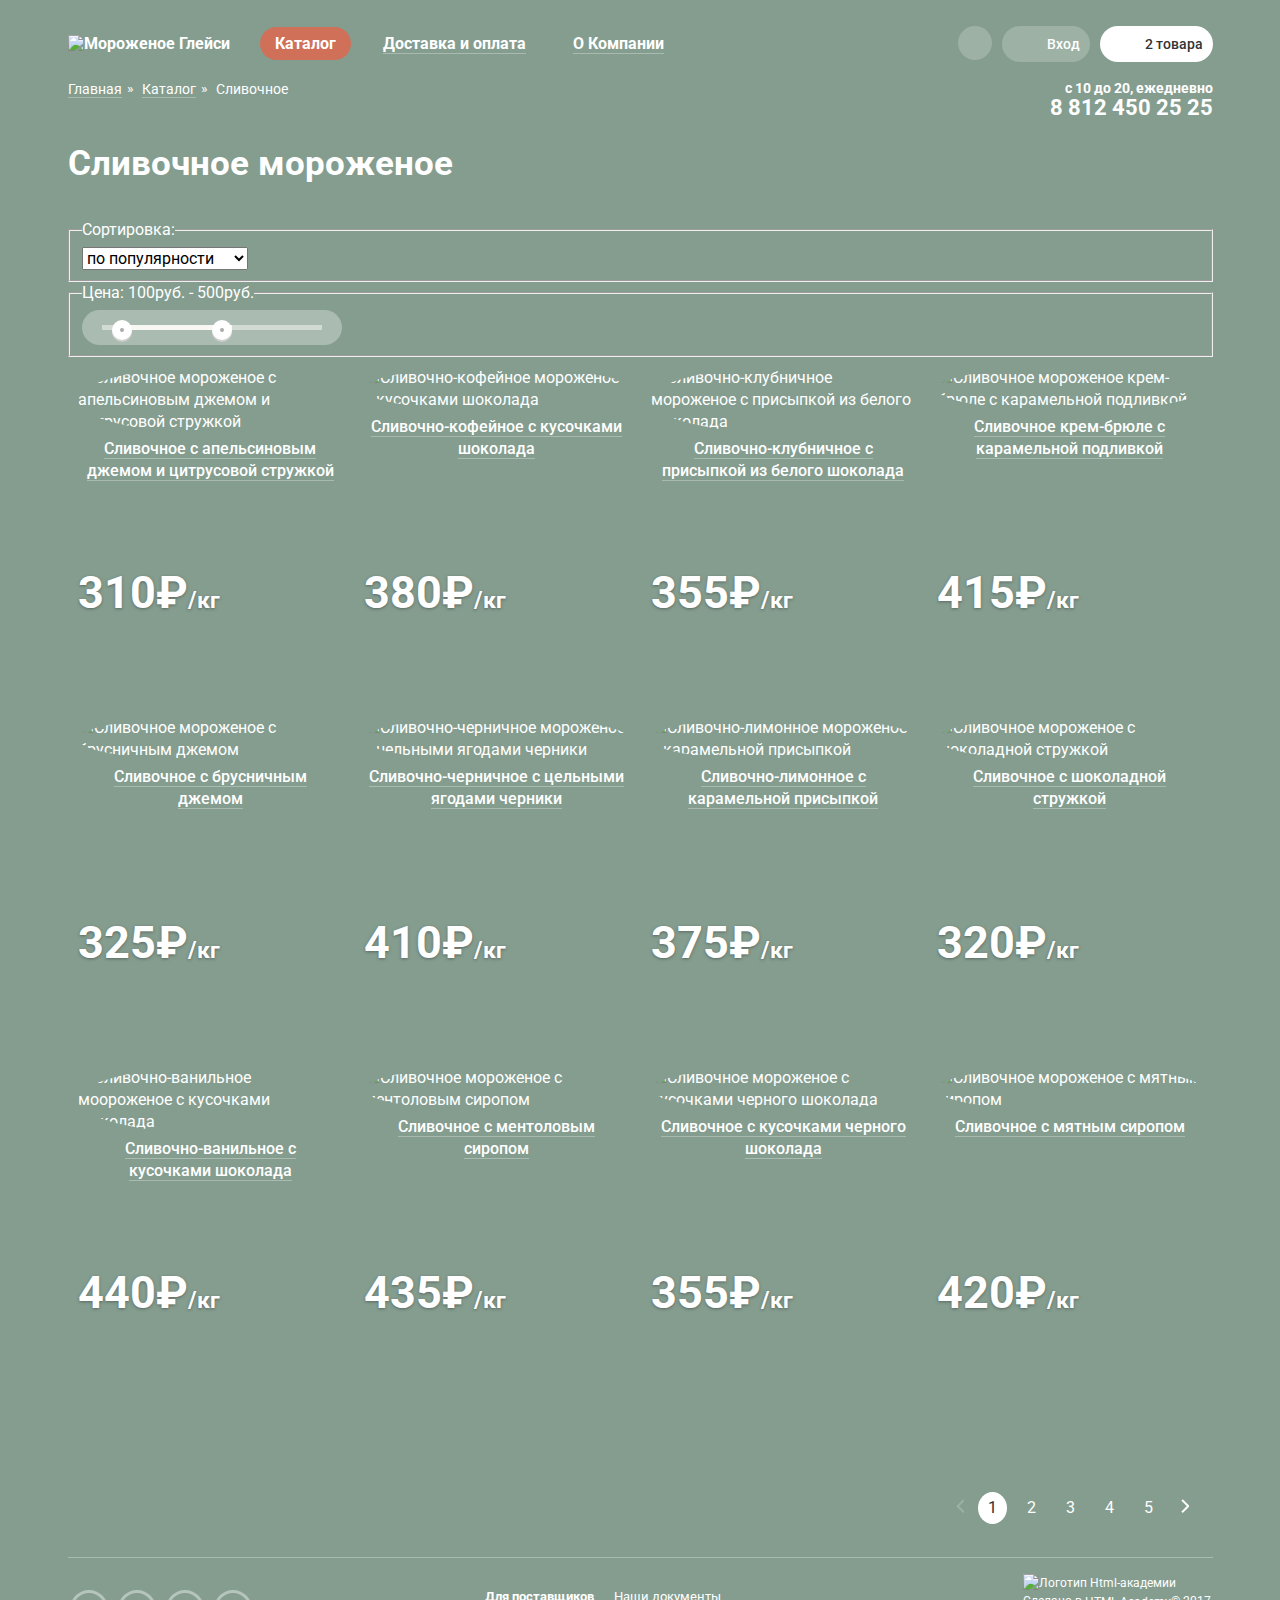
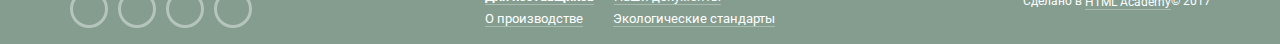
==== commit c522bd63: "Разметила недостающие блоки на главной странице(кроме слайдера и карты) и пагинатор в каталоге" ====
--- a/catalog.html
+++ b/catalog.html
@@ -10,8 +10,9 @@
   <body>
     <header class="header">
       <nav class="navigation container text-strong flex-style">
-        <div class="header-logo"><a href="index.html" class="text-light"><img src="img/logo.svg" width="154" height="64" alt="Мороженое Глейси">
-        </a></div>
+        <div class="header-logo">
+          <a href="index.html" class="text-light"><img src="img/logo.svg" width="154" height="64" alt="Мороженое Глейси"></a>
+        </div>
         <ul class="site-navigation nav-general text-light page-list text-color flex-style">
           <li><a href="catalog.html" class="site-navigation-current site-navigation-item catalog-menu-main text-light">Каталог</a>
             <ul class="popup catalog-menu-dropdown page-list">
@@ -36,7 +37,7 @@
           <li><a href="about-company.html" class="site-navigation-item text-light"><span class="underline">О Компании</span></a></li>
         </ul>
         <ul class="user-navigation nav-general text-light page-list text-color flex-style">
-          <li class="user-navigation-item text-medium"><a href="search.html" class="search"></a>
+          <li class="user-navigation-item text-medium"><button type="button" class="search">Поиск</button>
             <div class="popup search-menu">
               <form action="https://echo.htmlacademy.ru" method="post">
                 <label class="visually-hidden" for="search">Введите в форму интересующий вас товар</label>
@@ -44,13 +45,16 @@
               </form>
             </div>
           </li>
-              <li class="user-navigation-item text-medium"><a href="login.html" class="text-light login padding-brother common-radius">Вход</a>
+              <li class="user-navigation-item text-medium">
+                <a href="login.html" class="text-light login padding-brother common-radius">Вход</a>
                   <div class="popup login-menu">
                   <form action="https://echo.htmlacademy.ru" method="post">
                         <p><label class="visually-hidden" for="email-login">Введите вашу электронную почту</label>
-                            <input type="email" class="input-field" name="email" placeholder="Электронная почта" id="email-login"></p>
+                            <input type="email" class="input-field" name="email" placeholder="Электронная почта" id="email-login">
+                        </p>
                         <p><label class="visually-hidden" for="password">Введите пароль</label>
-                            <input type="password" class="input-field" name="password" placeholder="Пароль" id="password"></p>
+                            <input type="password" class="input-field" name="password" placeholder="Пароль" id="password">
+                        </p>
                         <div class="login-links flex-style">
                           <button class="button login-button text-strong" type="submit">Войти</button>
                           <ul class="page-list account-list">
@@ -61,34 +65,35 @@
                   </form>
                   </div>
               </li>
-          <li class="user-navigation-item text-medium"><a href="cart.html" class="cart cart-current padding-brother common-radius">2 товара</a>
+          <li class="user-navigation-item text-medium">
+            <a href="cart.html" class="cart cart-current padding-brother common-radius">2 товара</a>
             <div class="popup cart-list">
               <h2 class="visually-hidden">Товары в корзине</h2>
-             <form action="https://echo.htmlacademy.ru" method="post">
-              <table class="cart-table">
-                <tr class="table-item ti-1">
-                  <td class="item-name"><button class="delete-item" type="button">Удалить товар из корзины</button><a href="a" class="text-color">Пломбир с апельсиновым джемом</a></td>
-                  <td class="item-weight text-color">1,5кг х<span class="table-price">200руб.</span></td>
-                  <td class="text-color">300руб.</td>
-                </tr>
-                <tr class="table-item ti-2">
-                  <td class="item-name"><button class="delete-item" type="button">Удалить товар из корзины</button><a href="#" class="text-color">Клубничный пломбир с присыпкой из белого шоколада</a></td>
-                  <td class="item-weight text-color">1,5кг х<span class="table-price">300руб.</span></td>
-                  <td class="text-color">450руб.</td>
-                </tr>
-              </table>       
-              <p class="cart-total text-color">Итого:750руб.</p>
-              <button class="button text-strong order-button" type="submit">Оформить заказ</button>
+              <form action="https://echo.htmlacademy.ru" method="post">
+                <table class="cart-table">
+                  <tr class="table-item ti-1">
+                    <td class="item-name"><button class="delete-item" type="button">Удалить товар из корзины</button><a href="a" class="text-color">Пломбир с апельсиновым джемом</a></td>
+                    <td class="item-weight text-color">1,5кг х<span class="table-price">200руб.</span></td>
+                    <td class="text-color">300руб.</td>
+                  </tr>
+                  <tr class="table-item ti-2">
+                    <td class="item-name"><button class="delete-item" type="button">Удалить товар из корзины</button><a href="#" class="text-color">Клубничный пломбир с присыпкой из белого шоколада</a></td>
+                    <td class="item-weight text-color">1,5кг х<span class="table-price">300руб.</span></td>
+                    <td class="text-color">450руб.</td>
+                  </tr>
+                </table>       
+                <p class="cart-total text-color">Итого:750руб.</p>
+                <button class="button text-strong order-button" type="submit">Оформить заказ</button>
              </form>
-           </div>
+            </div>
           </li>
         </ul>
-        </nav>      
+      </nav>      
     </header>
     <main class="container">
       <div class="page-top-content flex-style">
         <ul class="breadcrumbs text-style page-list flex-style">
-         <li><a href="index.html" class="page-list-item text-light"><span class="underline">Главная</span><a></li>
+         <li><a href="index.html" class="page-list-item text-light"><span class="underline">Главная</span></a></li>
          <li><a href="catalog.html" class="page-list-item text-light"><span class="underline">Каталог</span></a></li>
          <li class="breadcrumbs-current">Сливочное</li>
         </ul>
@@ -97,7 +102,30 @@
          <span class="telephone-number text-strong">8 812 450 25 25</span>
         </div>
       </div>
-      <h1 class="catalog-main-title text-strong">Сливочное мороженое</h1>
+      <h1 class="catalog-main-title text-strong title-font">Сливочное мороженое</h1>
+      <div class="filter">
+        <form action="https://echo.htmlacademy.ru" method="post">    
+        <fieldset class="filter-item">   
+          <legend>Сортировка:</legend> 
+          <select name="sort-by" class="sort-by">
+            <option value="bestselling">по популярности</option>
+            <option value="low-price">сначала недорогие</option>
+            <option value="high-price">сначала дорогие</option>
+            <option value="fat-content">по жирности</option>
+          </select>
+        </fieldset>  
+        <fieldset class="filter-item">
+          <legend>Цена: 100руб. - 500руб.</legend>
+          <div class="range-controls">
+            <div class="scale">
+              <div class="bar"></div>
+            </div>
+            <div class="toggle toggle-min"></div>
+            <div class="toggle toggle-max"></div>
+          </div>
+        </fieldset>
+        </form>
+      </div>
       <section class="catalog">
           <ul class="catalog-list page-list flex-style">
             <li class="catalog-item">
@@ -172,6 +200,15 @@
              <h2 class="catalog-item-title text-medium"><span class="underline">Сливочное с мятным сиропом</span></h2>
              <button class="button fast-view" type="button">Быстрый просмотр</button>
             </li>
+          </ul>
+          <ul class="pagination-list page-list">
+              <li class="pagination-item"><a class="previous disabled">Назад</a></li>
+              <li class="pagination-item pagination-item-current"><a href="#">1</a></li>
+              <li class="pagination-item"><a href="#">2</a></li>
+              <li class="pagination-item"><a href="#">3</a></li>
+              <li class="pagination-item"><a href="#">4</a></li>
+              <li class="pagination-item"><a href="#">5</a></li>
+              <li class="pagination-item"><a href="#" class="next">Вперед</a></li>
           </ul>
       </section>
     </main>
@@ -182,7 +219,7 @@
           <li><a href="#" class="social-button facebook text-light"><span class="visually-hidden">Фейсбук</span></a></li>
           <li><a href="#" class="social-button vk text-light"><span class="visually-hidden">ВК</span></a></li>
         </ul> 
-        <div class="footer-inf">
+        <div class="footer-legal">
           <ul class="footer-info-list text-light page-list">
             <li><a href="#" class="footer-info-item text-strong text-light heart"><span class="underline">Для поставщиков</span></a></li>
             <li><a href="#" class="footer-info-item text-light"><span class="underline">Наши документы</span></a></li>
@@ -192,7 +229,8 @@
         </div>
      <div class="footer-copyright">
       <a href="https://htmlacademy.ru/intensive/htmlcss" class="text-light"><img src="img/logo-htmlacademy.svg" height="40" width="110" alt="Логотип Html-академии"></a>
-      <p class="htmal-a">Сделано в <a href="https://htmlacademy.ru/intensive/htmlcss" class="text-light"><span class="underline">HTML Academy</span></a>© 2017</p>   </div>   
+      <p class="htmal-a">Сделано в <a href="https://htmlacademy.ru/intensive/htmlcss" class="text-light"><span class="underline">HTML Academy</span></a>© 2017</p>   
+    </div>   
     </footer>
   </body>
 </html>
--- a/css/style.css
+++ b/css/style.css
@@ -6,7 +6,7 @@
 	line-height: 22px;
 	font-weight: 400;
 	color: #ffffff;
-	background-color: #8da497;
+	background-color: #849d8f;
 }
 img {
   max-width: 100%;
@@ -24,6 +24,13 @@
   clip: rect(0 0 0 0);
   overflow: hidden;
 }
+.site-wrapper {
+  min-width: 940px;
+  background-color: #849d8f;
+  background-image: url("../img/cone-1.png");
+  background-repeat: no-repeat;
+  background-position: top center;
+}
 .text-light {
 	text-decoration: none;
 	vertical-align: middle;
@@ -73,13 +80,13 @@
 	padding: 0;
     position: absolute;
     display: none;
-    top: 60px;
+    top: 65px;
     left: 289px;
     width: 142px;
     border-radius: 5px;
     background-color: #f8f7f4;
     box-shadow: 0 20px 20px rgba(0,0,0,.4);
-    z-index: 11;
+    z-index: 15;
     overflow: hidden; 
 }
 .menu-link {
@@ -152,7 +159,7 @@
 .blog {
 	background-color: #ffffff;
 	background-image: url("../img/strawberry-background.jpg");
-	background-position: 0 0;
+	background-position: 15px 0;
     background-repeat: no-repeat;
 }
 .sweet-mailout {
@@ -179,10 +186,12 @@
 .button:hover {
 	background-image: -webkit-linear-gradient( 90deg, rgb(231,74,53) 0%, rgb(242,104,67) 100%);
 	text-shadow: 0px 2px 5px rgba(160, 32, 11, 0.76);
+	color: #fefefe;
 }
 .button:active {
 	background-image: -webkit-linear-gradient( 90deg, rgb(242,104,67) 0%, rgb(231,74,53) 100%);
 	box-shadow: inset 0px 2px 2px 0px rgba(148, 39, 24, 0.004);
+	color: #fefefe;
 }
 .price {
 	font-size: 45px;
@@ -270,21 +279,24 @@
 }
 .search {
 	display: block;
-	position: relative;
+    position: relative;
     width: 31px;
     height: 31px;
     background-color: #9db1a5;
     border-radius: 50%;
-    padding: 2px;
+    padding: 15px;
+    font-size: 0;
+    cursor: pointer;
+    border-color: transparent;
 }
 .search::before {
     content: "";
     position: absolute;
-    top: 8px;
-    left: 9px;
+    top: 5px;
+    left: 6px;
     width: 17px;
     height: 17px;
-    background-image: url("../img/zoom.svg");
+    background-image: url(../img/zoom.svg);
     background-repeat: no-repeat;
     background-position: 0 0;
 }
@@ -349,7 +361,7 @@
 	border-radius: 5px;
 	background-color: #f8f7f4;
 	box-shadow: 0 20px 20px rgba(0,0,0,.4);
-	z-index: 11;
+	z-index: 15;
 	overflow: hidden;
 }
 .login-menu input {
@@ -426,7 +438,7 @@
     border-radius: 5px;
     background-color: #f8f7f4;
     box-shadow: 0 20px 20px rgba(0,0,0,.4);
-    z-index: 12;
+    z-index: 16;
     overflow: hidden;
 }
 .cart-table {
@@ -516,12 +528,11 @@
 .information {
 	text-align: left;
 	border-radius: 15px;
+	margin-bottom: 40px;
 }
 .information h1 {
-	padding-top: 19px;
-	padding-left: 20px;
-	padding-bottom: 10px;
-	padding-right: 112px;
+	padding: 20px 20px 10px;
+    max-width: 89%;
 }
 .information-list {
     display: flex;
@@ -531,7 +542,7 @@
 .information-item {
     position: relative;
     flex-basis: 480px;
-    margin-bottom: 20px;
+    margin-bottom: 30px;
 }
 .information-list .information-item::before {
 	content: "";
@@ -553,14 +564,120 @@
 .information-list .item-4::before {
 	background-image: url("../img/thermometer.svg");
 }
-.blog-and-emailing {
+.slider {
+  position: relative;
+  padding-top: 320px;
+  text-align: center;
+}
+.slider-list {
+	margin: 0;
+	padding: 0;
+}
+.slider-title {
+	margin: 0 auto;
+	max-width: 670px;
+	font-size: 60px;
+	line-height: 60px;
+	margin-bottom: 30px;
+}
+.slider-button {
+	padding: 15px 40px;
+    font-size: 32px;
+    line-height: 44px;
+    border-radius: 40px;
+}
+.slider-controls {
+  	position: absolute;
+  	bottom: 65px;
+  	left: 0;
+  	z-index: 20;
+  	font-size: 0;
+}
+.slider-controls label {
+  	display: inline-block;
+  	width: 17px;
+  	height: 17px;
+  	margin-right: 10px;
+  	vertical-align: top;
+  	background-color: transparent;
+  	border: 2px solid #ffffff;
+  	border-radius: 50%;
+  	cursor: pointer;
+}
+.slider-item {
+	display: none;
+}
+#cone-1:checked ~ .site-wrapper #slide-1,
+#cone-2:checked ~ .site-wrapper #slide-2,
+#cone-3:checked ~ .site-wrapper #slide-3 {
+	display: block;
+}
+.promo {
+	margin-top: 190px;
+}
+.promo-item {
+	position: relative;
+}
+.promo-title {
+	margin: 20px;
+	padding: 0;
+}
+.promo-offer {
+	margin: 20px;
+	padding: 0;
+	font-size: 18px;
+	line-height: 22px;
+	max-width: 515px;
+}
+.title-font {
+	font-size: 35px;
+	line-height: 41px;
+}
+.raspberry-for-free {
+	background-color: #560218;
+	background-repeat: no-repeat;
+	background-image: url("../img/raspberry-bg.jpg");
+}
+.chocolate-for-free {
+	background-color: #4d2c16;
+	background-repeat: no-repeat;
+	background-image: url("../img/chocolate-bg.jpg");
+}
+.cc-button {
+	position: absolute;
+	padding: 10px 20px;
+	border-radius: 50px;
+    text-decoration: none;
+    top: 150px;
+}
+.button-left {
+    left: 365px;
+}
+.button-right {
+    left: 339px;
+}
+.bestseller {
+	position: relative;
+}
+.bestseller:before {
+	content: "";
+    position: absolute;
+    top: 12px;
+    left: 12px;
+    width: 61px;
+    height: 61px;
+    background-image: url(../img/best-mark.png);
+    background-repeat: no-repeat;
+    background-position: 0 0;
+}
+.customer-capture {
 	margin-bottom: 40px;
 	min-height: 220px;
 }
+.customer-capture-item {
+	flex-basis: 48%;
+}
 .blog {
-	flex-basis: 47%;
-    margin-right: 25px;
-    border-radius: 15px;
     padding-left: 25px;
     padding-top: 7px;
 }
@@ -579,7 +696,6 @@
     background-color: #f8f7f4;
 }
 .emailing {
-	flex-basis: 48%;
 	background-color: #f8f7f4;
 	background-repeat: no-repeat;
 	background-image: url("../img/e-mailing-background.svg");
@@ -606,6 +722,29 @@
     padding: 10px 20px;
     vertical-align: top;
 }
+.contact-info-full {
+	min-height: 255px;
+	background-color: #fefefe;
+	margin-left: 840px;
+	border-radius: 10px;
+	padding: 25px 25px;
+}
+.small-letters {
+	margin: 0;
+	margin-bottom: 20px;
+	padding: 0;
+	color: black;
+	font-size: 14px;
+	line-height: 20px;
+}
+.big-letters {
+	font-size: 18px;
+	line-height: 24px;
+}
+.feedback-button {
+	padding: 10px 25px;
+	width: 100%;
+}
 .footer {
 	margin-top: 35px;
 }
@@ -645,8 +784,8 @@
 	border-color: #dae2de;
 	box-shadow: inset 0px 2px 1px 0px rgba(136, 136, 136, 0.4);
 }
-.footer-inf {
-	width: 315px;
+.footer-legal {
+	max-width: 315px;
 	margin-top: 12px;
 }
 .footer-info-list {
@@ -698,6 +837,62 @@
   	flex-direction: column;
   	align-items: flex-end;
 }
+.filter fieldset {
+	margin: 0;
+}
+.sort-by {
+
+}
+.range-controls {
+  	position: relative;
+  	max-width: 220px;
+  	height: 20px;
+  	padding-top: 15px;
+  	padding-right: 20px;
+  	padding-left: 20px;
+  	background-color: #aabbb1;
+  	border-radius: 20px;
+}
+.range-controls .scale {
+	height: 5px;
+	background: #d1dad3;
+}
+.range-controls .bar {
+    width: 50%;
+    height: 5px;
+    background: #f8f7f4;
+    margin-left: 20px;
+}
+.range-controls .toggle {
+  	position: absolute;
+  	top: 10px;
+  	left: 0;
+    width: 4px;
+  	height: 4px;
+  	padding: 0;
+  	border: 8px solid #ffffff;
+  	background-color: #ababab;
+  	box-shadow: 0 2px 1px 0 #cfcfcf;
+  	border-radius: 50%;
+  	cursor: pointer;
+}
+.range-controls .toggle-min {
+  	left: 30px;
+}
+.range-controls .toggle-max {
+  	left: 130px;
+}
+.catalog {
+	position: relative;
+}
+.catalog::after {
+	content: "";
+	position: absolute;
+	height: 1px;
+	width: 100%;
+	background-color: #a9bbb1;
+	top: 1200px;
+}
 .catalog-main-title {
 	margin-bottom: 35px;
 }
@@ -706,7 +901,6 @@
   	margin: 0;
   	list-style-type: none;
   	flex-wrap: wrap;
- 	margin-bottom: 140px;
 }
 .pic-ice-cream {
     width: 267px;
@@ -751,6 +945,70 @@
 }
 .catalog-item:nth-child(4n) {
   	margin-right: 0;
+}
+.pagination-list {
+	float: right;
+  	display: flex;
+  	flex-wrap: wrap;
+  	padding: 0;
+  	margin: 0;
+  	margin-bottom: 50px;
+}
+.pagination-item {
+	margin-right: 10px;
+	margin-top: 85px;
+}
+.pagination-item:last-child {
+	margin-right: 20px;
+}
+.pagination-item a {
+  	display: block;
+  	padding: 5px 10px;
+   	color: #ffffff;
+   	text-decoration: none;
+}
+.pagination-item a:hover,
+.pagination-item a:focus {
+  	background-color: #9db1a5;
+  	border-radius: 50%;
+}
+.pagination-item a:active,
+.pagination-item-current a,
+.pagination-item-current a:hover {
+	background-color: #ffffff;
+	color: #323232;
+	border-radius: 50%;
+}
+.pagination-item .disabled:hover,
+.pagination-item .next:hover {
+	background-color: transparent;
+}
+.previous,
+.next {
+	font-size: 0;
+	position: relative;
+}
+.previous::before {
+	content: "";
+    position: absolute;
+    background-image: url(../img/arrow-left.png);
+    background-repeat: no-repeat;
+    bottom: 10px;
+    left: 8px;
+    color: #9db1a5;
+    width: 8px;
+    height: 15px;
+}
+.next::after {
+	content: "";
+    position: absolute;
+    background-image: url(../img/arrow-right.png);
+    background-repeat: no-repeat;
+    bottom: 10px;
+    left: 8px;
+    color: #9db1a5;
+    width: 8px;
+    height: 15px;
 }
 .feedback {
 	display: none;
@@ -816,4 +1074,5 @@
 	height: 100%;
 	background-color: rgba(68, 96, 148,.3);
 	z-index: 1;
+	font-size: 0;
 }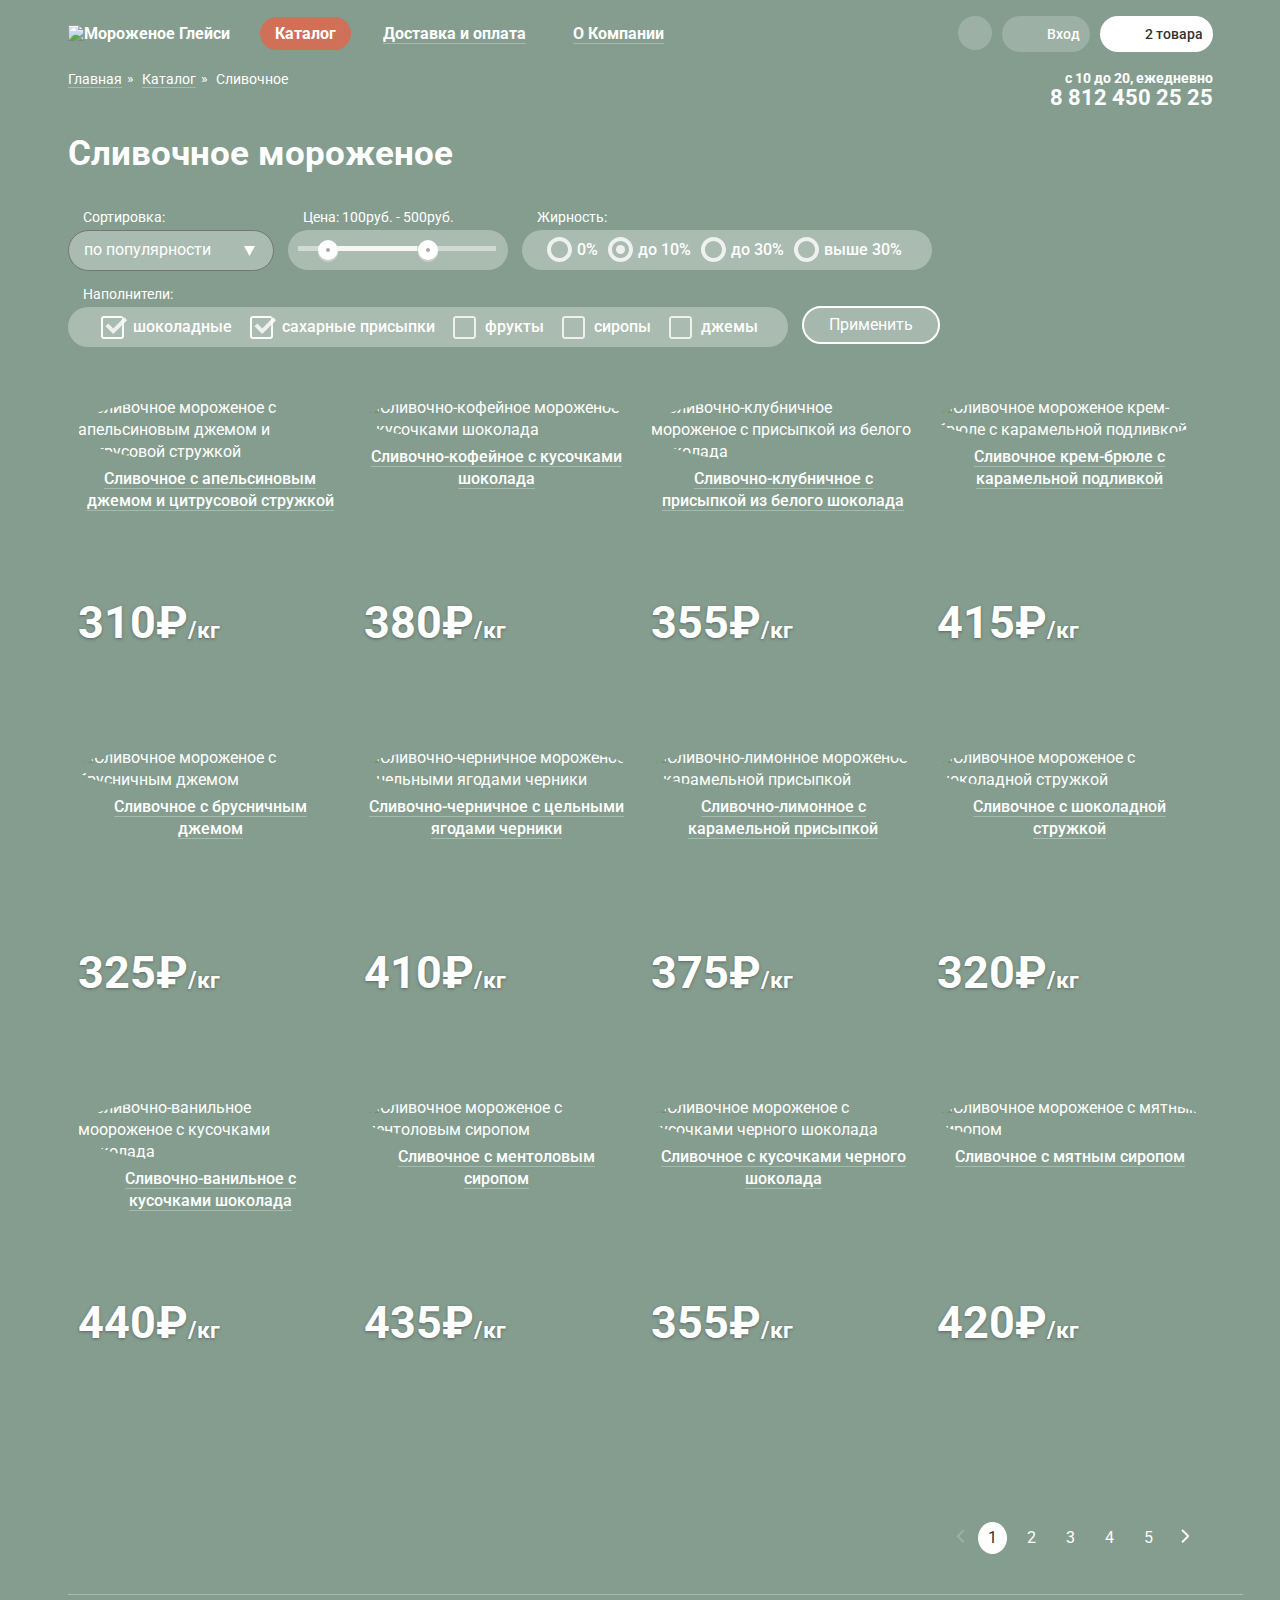
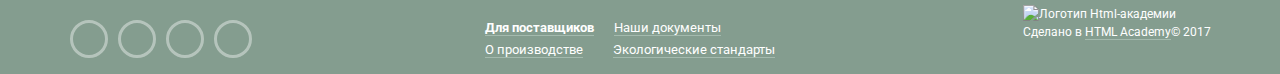
==== commit a09dbb0d: "добавила слайдер и фильтр в каталоге" ====
--- a/catalog.html
+++ b/catalog.html
@@ -17,19 +17,19 @@
           <li><a href="catalog.html" class="site-navigation-current site-navigation-item catalog-menu-main text-light">Каталог</a>
             <ul class="popup catalog-menu-dropdown page-list">
                 <li class="catalog-menu-item catalog-menu-item-new">
-                  <a class="text-light text-strong menu-link">Новинки</a>
-                </li>
-                <li class="catalog-menu-item">
-                  <a href="catalog.html" class="text-light menu-link link-current">Сливочное</a>
-                </li>
-                <li class="catalog-menu-item">
-                  <a href="#" class="text-light menu-link">Щербеты</a>
-                </li>
-                <li class="catalog-menu-item">
-                  <a href="#" class="text-light menu-link">Фруктовый лед</a>
-                </li>
-                <li class="catalog-menu-item">
-                  <a href="#" class="text-light menu-link">Мелорин</a>
+                  <a class="text-light text-strong menu-link text-style">Новинки</a>
+                </li>
+                <li class="catalog-menu-item">
+                  <a href="catalog.html" class="text-light menu-link text-style link-current">Сливочное</a>
+                </li>
+                <li class="catalog-menu-item">
+                  <a href="#" class="text-light menu-link text-style">Щербеты</a>
+                </li>
+                <li class="catalog-menu-item">
+                  <a href="#" class="text-light menu-link text-style">Фруктовый лед</a>
+                </li>
+                <li class="catalog-menu-item">
+                  <a href="#" class="text-light menu-link text-style">Мелорин</a>
                 </li>
                 </ul>
            </li>   
@@ -103,10 +103,11 @@
         </div>
       </div>
       <h1 class="catalog-main-title text-strong title-font">Сливочное мороженое</h1>
-      <div class="filter">
-        <form action="https://echo.htmlacademy.ru" method="post">    
-        <fieldset class="filter-item">   
-          <legend>Сортировка:</legend> 
+      <section class="filter">
+      <h2 class="visually-hidden">Фильтр товаров</h2>
+        <form class="filter-form" action="https://echo.htmlacademy.ru" method="get">    
+        <fieldset class="filter-item text-medium">   
+          <legend class="text-style">Сортировка:</legend> 
           <select name="sort-by" class="sort-by">
             <option value="bestselling">по популярности</option>
             <option value="low-price">сначала недорогие</option>
@@ -114,8 +115,8 @@
             <option value="fat-content">по жирности</option>
           </select>
         </fieldset>  
-        <fieldset class="filter-item">
-          <legend>Цена: 100руб. - 500руб.</legend>
+        <fieldset class="filter-item text-medium">
+          <legend class="text-style">Цена: 100руб. - 500руб.</legend>
           <div class="range-controls">
             <div class="scale">
               <div class="bar"></div>
@@ -124,8 +125,55 @@
             <div class="toggle toggle-max"></div>
           </div>
         </fieldset>
+        <fieldset class="filter-item text-medium">
+          <legend class="text-style">Жирность:</legend>
+          <ul class="page-list filter-list">
+            <li class="filter-option fat-item">
+              <input class="filter-input filter-input-radio" type="radio" name="fat-content" value="0%" id="fat-0%">
+              <label for="fat-0%">0%</label>
+            </li>
+            <li class="filter-option fat-item">
+              <input class="filter-input filter-input-radio" type="radio" name="fat-content" value="<10%" id="fat-10%" checked>
+              <label for="fat-10%">до 10%</label>  
+            </li>
+            <li class="filter-option fat-item"> 
+              <input class="filter-input filter-input-radio" type="radio" name="fat-content" value="<30%" id="fat-30%">
+              <label for="fat-30%">до 30%</label>  
+            </li>
+            <li class="filter-option fat-item">
+              <input class="filter-input filter-input-radio" type="radio" name="fat-content" value=">30%" id="fat-more-30%">
+               <label for="fat-more-30%">выше 30%</label> 
+            </li>
+          </ul>           
+        </fieldset>
+        <fieldset class="filter-item text-medium">
+          <legend class="text-style">Наполнители:</legend>
+          <ul class="page-list filter-list fillers-list">
+            <li class="filter-option fillers-item">
+              <input class="filter-input-checkbox filter-input" type="checkbox" name="chocolate" id="chocolate-field" checked>
+              <label for="chocolate-field">шоколадные</label>
+            </li>
+            <li class="filter-option fillers-item">
+              <input class="filter-input-checkbox filter-input" type="checkbox" name="sugar-topping" id="sugar-topping-field" checked>
+              <label for="sugar-topping-field">сахарные присыпки</label>
+            </li>
+            <li class="filter-option fillers-item">
+              <input class="filter-input-checkbox filter-input" type="checkbox" name="fruits" id="fruits-field">
+              <label for="fruits-field">фрукты</label>
+            </li>
+            <li class="filter-option fillers-item">
+              <input class="filter-input-checkbox filter-input" type="checkbox" name="syrup" id="syrup-field">
+              <label for="syrup-field">сиропы</label>
+            </li>
+            <li class="filter-option fillers-item">
+              <input class="filter-input-checkbox filter-input" type="checkbox" name="jam" id="jam-field">
+              <label for="jam-field">джемы</label>
+            </li>
+          </ul>
+        </fieldset>
+        <button class="apply-button common-radius" type="submit">Применить</button>
         </form>
-      </div>
+      </section>
       <section class="catalog">
           <ul class="catalog-list page-list flex-style">
             <li class="catalog-item">
@@ -212,7 +260,7 @@
           </ul>
       </section>
     </main>
- <footer class="footer container flex-style">
+ <footer class="footer container flex-style footer-catalog">
         <ul class="footer-social text-light page-list">
           <li><a href="#" class="social-button twitter text-light"><span class="visually-hidden">Твиттер</span></a></li>
           <li><a href="#" class="social-button instagram text-light"><span class="visually-hidden">Инстаграм</span></a></li>
--- a/css/style.css
+++ b/css/style.css
@@ -11,6 +11,9 @@
 img {
   max-width: 100%;
   height: auto;
+}
+body>input[type=radio] {
+	display: none;
 }
 .visually-hidden:not(:focus):not(:active) {
   position: absolute;
@@ -24,13 +27,6 @@
   clip: rect(0 0 0 0);
   overflow: hidden;
 }
-.site-wrapper {
-  min-width: 940px;
-  background-color: #849d8f;
-  background-image: url("../img/cone-1.png");
-  background-repeat: no-repeat;
-  background-position: top center;
-}
 .text-light {
 	text-decoration: none;
 	vertical-align: middle;
@@ -92,9 +88,7 @@
 .menu-link {
 	color: black;
 	display: block;
-	font-size: 14px;
 	font-weight: 400;
-	line-height: 16px;
     padding: 10px 20px 15px;
 }
 .catalog-menu-item-new {
@@ -218,14 +212,95 @@
 /* Сеточные стили*/
 /*Index*/
 .header {
-	margin-top: 10px;
 	margin-bottom: 2px;
+}
+.site-wrapper {
+	min-width: 1175px;
+	background-color: #849d8f;
+  	background-image: url("../img/cone-1.png");
+  	background-repeat: no-repeat;
+  	background-position: top center;
+  	transition: background-image 0.5s ease, background-color 0.5s ease;
 }
 .container {
 	width: 1145px;
 	margin: 0 auto;
 	padding: 0 15px;
 }
+.slider {
+  	position: relative;
+  	padding-top: 285px;
+  	text-align: center;
+  	color: #ffffff;
+}
+.slider-list {
+  	margin: 0;
+  	padding: 0;
+}
+.slide {
+	display: none;
+}
+.slide-title {
+  	max-width: 670px;
+  	margin: 0 auto;
+  	margin-bottom: 30px;
+  	font-size: 60px;
+  	line-height: 60px;
+  	font-weight: 700;
+}
+.slide-button {
+	display: inline-block;
+  	padding: 10px 45px;
+  	font-size: 32px;
+  	line-height: 44px;
+  	font-weight: 700;
+  	vertical-align: top;
+  	text-decoration: none;
+  	border-radius: 50px;
+}
+.slider-controls {
+  	position: absolute;
+  	bottom: 65px;
+  	left: 0;
+  	z-index: 20;
+  	font-size: 0;
+}
+.slider-controls label {
+  	display: inline-block;
+ 	width: 17px;
+  	height: 17px;
+  	margin-right: 10px;
+  	vertical-align: top;
+  	background-color: transparent;
+  	border: 2px solid #ffffff;
+  	border-radius: 50%;
+  	cursor: pointer;
+}
+.slide {
+	display: none;
+}
+#product-1:checked ~ .site-wrapper {
+  background-color: #849d8f;
+  background-image: url("../img/cone-1.png");
+}
+#product-2:checked ~ .site-wrapper {
+  background-color: #8996a6;
+  background-image: url("../img/cone-2.png");
+}
+#product-3:checked ~ .site-wrapper {
+  background-color: #9d8b84;
+  background-image: url("../img/cone-3.png");
+}
+#product-1:checked ~ .site-wrapper #slide1,
+#product-2:checked ~ .site-wrapper #slide2,
+#product-3:checked ~ .site-wrapper #slide3 {
+  display: block;
+}
+#product-1:checked ~ .site-wrapper label[for="product-1"],
+#product-2:checked ~ .site-wrapper label[for="product-2"],
+#product-3:checked ~ .site-wrapper label[for="product-3"] {
+  background-color: #ffffff;
+}
 .flex-style {
 	display: flex;
 	justify-content: space-between;
@@ -243,7 +318,7 @@
 	padding: 7px 15px;  
 }
 .underline {
-	border-bottom: 1px solid #a9bbb1;
+	border-bottom: 1px solid rgba(172, 194, 181, 0.8);
 }
 .page-list-item {
 	position: relative;
@@ -282,7 +357,7 @@
     position: relative;
     width: 31px;
     height: 31px;
-    background-color: #9db1a5;
+	background-color: rgba(255,255,255,.2);
     border-radius: 50%;
     padding: 15px;
     font-size: 0;
@@ -335,7 +410,7 @@
 	display: flex;
 	justify-content: center;
     flex-basis: 90px;
-    background-color: #9db1a5;
+    background-color: rgba(255,255,255,.2);
 }
 .login::before {
     content: "";
@@ -392,7 +467,7 @@
 .cart {
 	display: flex;
     flex-basis: 90px;
-    background-color: #9db1a5;
+    background-color: rgba(255,255,255,.2);
     margin-top: 0;
 }
 .cart::before {
@@ -564,56 +639,8 @@
 .information-list .item-4::before {
 	background-image: url("../img/thermometer.svg");
 }
-.slider {
-  position: relative;
-  padding-top: 320px;
-  text-align: center;
-}
-.slider-list {
-	margin: 0;
-	padding: 0;
-}
-.slider-title {
-	margin: 0 auto;
-	max-width: 670px;
-	font-size: 60px;
-	line-height: 60px;
-	margin-bottom: 30px;
-}
-.slider-button {
-	padding: 15px 40px;
-    font-size: 32px;
-    line-height: 44px;
-    border-radius: 40px;
-}
-.slider-controls {
-  	position: absolute;
-  	bottom: 65px;
-  	left: 0;
-  	z-index: 20;
-  	font-size: 0;
-}
-.slider-controls label {
-  	display: inline-block;
-  	width: 17px;
-  	height: 17px;
-  	margin-right: 10px;
-  	vertical-align: top;
-  	background-color: transparent;
-  	border: 2px solid #ffffff;
-  	border-radius: 50%;
-  	cursor: pointer;
-}
-.slider-item {
-	display: none;
-}
-#cone-1:checked ~ .site-wrapper #slide-1,
-#cone-2:checked ~ .site-wrapper #slide-2,
-#cone-3:checked ~ .site-wrapper #slide-3 {
-	display: block;
-}
 .promo {
-	margin-top: 190px;
+	margin-top: 40px;
 }
 .promo-item {
 	position: relative;
@@ -746,7 +773,16 @@
 	width: 100%;
 }
 .footer {
+	position: relative;
 	margin-top: 35px;
+}
+.footer-catalog::before {
+	content: "";
+	position: absolute;
+	height: 1px;
+	width: 100%;
+	background-color: #a9bbb1;
+	top: -10px;
 }
 .footer-social {
 	display: flex;
@@ -837,25 +873,63 @@
   	flex-direction: column;
   	align-items: flex-end;
 }
-.filter fieldset {
+.filter {
+	margin-bottom: 25px;
+	display: flex;
+}
+.filter-item {
 	margin: 0;
+	padding: 0;
+	margin-right: 10px;
+    margin-bottom: 15px;
+    display: inline-block;
+    vertical-align: top;
+    font-size: 16px;
+    line-height: 18px;
+    border: none;
+}
+.filter-item legend {
+	font-weight: 400;
+	padding-left: 15px;
+	margin-bottom: 5px;
 }
 .sort-by {
-
+	-moz-appearance: none;
+	-webkit-appearance: none;
+	position: relative;
+	padding: 10px 45px 10px 15px;
+	border-radius: 30px;
+	background-color: #aabbb1;
+	color: #ffffff;
+	background-image: url(../img/icon-down-dir-white.svg);
+    background-repeat: no-repeat;
+    background-position: 175px 15px;
+}
+.sort-by .option {
+	background-color: #ffffff;
+	color: #323232;
+}
+.sort-by:hover,
+.sort-by:focus {
+	background-color: #ffffff;
+	color: #323232;
+	background-image: url(../img/icon-down-dir.svg);
 }
 .range-controls {
   	position: relative;
-  	max-width: 220px;
-  	height: 20px;
-  	padding-top: 15px;
-  	padding-right: 20px;
-  	padding-left: 20px;
-  	background-color: #aabbb1;
-  	border-radius: 20px;
+    min-width: 200px;
+    height: 20px;
+    padding: 10px;
+    background-color: #aabbb1;
+    border-radius: 30px;
 }
 .range-controls .scale {
 	height: 5px;
-	background: #d1dad3;
+    background: #d1dad3;
+    width: 90%;
+    position: absolute;
+    padding-top: -4px;
+    top: 16px;
 }
 .range-controls .bar {
     width: 50%;
@@ -882,16 +956,97 @@
 .range-controls .toggle-max {
   	left: 130px;
 }
-.catalog {
-	position: relative;
-}
-.catalog::after {
+.filter-list {
+	margin: 0;
+	padding: 0;
+	display: flex;
+	justify-content: flex-start;
+	background-color: #aabbb1;
+	border-radius: 30px;
+	padding: 11px 15px;
+}
+.filter-form input[type=checkbox],
+.filter-form input[type=radio] {
+	display: none;
+}
+.fat-item {
+	padding-left: 40px;
+}
+.fillers-item {
+	padding-left: 50px;
+}
+.filter-option:last-child {
+	padding-right: 15px;
+}
+.filter-option label {
+	position: relative;
+	cursor: pointer;
+	user-select: none;
+}
+.filter-input-radio + label::before {
+  	content: "";
+  	position: absolute;
+  	width: 25px;
+  	height: 25px;
+  	background-image: url("../img/radio-off.svg");
+  	left: -30px;
+  	top: -3px;
+  	opacity: 0.8;
+}
+.filter-input-radio:checked + label::before {
 	content: "";
-	position: absolute;
-	height: 1px;
-	width: 100%;
-	background-color: #a9bbb1;
-	top: 1200px;
+  	position: absolute;
+  	width: 25px;
+  	height: 25px;
+  	background-image: url("../img/radio-on.svg");
+  	left: -30px;
+  	top: -3px;
+}
+.filter-input-checkbox + label::before {
+  	content: "";
+    position: absolute;
+    width: 23px;
+    height: 23px;
+    background-image: url(../img/checkbox-off.svg);
+    background-repeat: no-repeat;
+    left: -32px;
+    top: -1px;
+    opacity: 0.8;
+}
+.filter-input-checkbox:checked + label::after {
+  	content: "";
+  	position: absolute;  
+  	width: 27px;
+    height: 23px;
+  	background-image: url(../img/checkbox-on.svg);
+  	background-repeat: no-repeat;
+  	left: -32px;
+  	top: -1px;
+  	opacity: 0.8;
+}
+.filter-input-checkbox:hover + label::before,
+.filter-input-radio:hover + label::before {
+	opacity: 1;
+}
+.apply-button {
+	padding: 8px 25px;
+    margin-top: 20px;
+    border: 2px solid #ffffff;
+    background-color: #a6b7ae;
+    color: #ffffff;
+    cursor: pointer;
+}
+.apply-button:hover,
+.apply-button:focus {
+	background-color: #ffffff;
+	color: #323232;
+  	user-select: none;
+}
+.apply-button:active {
+	background-color: #ffffff;
+	color: #323232;
+  	box-shadow: inset 0px 2px 1px 0px rgba(105, 105, 105, 0.004);
+  	user-select: none;
 }
 .catalog-main-title {
 	margin-bottom: 35px;
@@ -947,6 +1102,7 @@
   	margin-right: 0;
 }
 .pagination-list {
+	position: relative;
 	float: right;
   	display: flex;
   	flex-wrap: wrap;
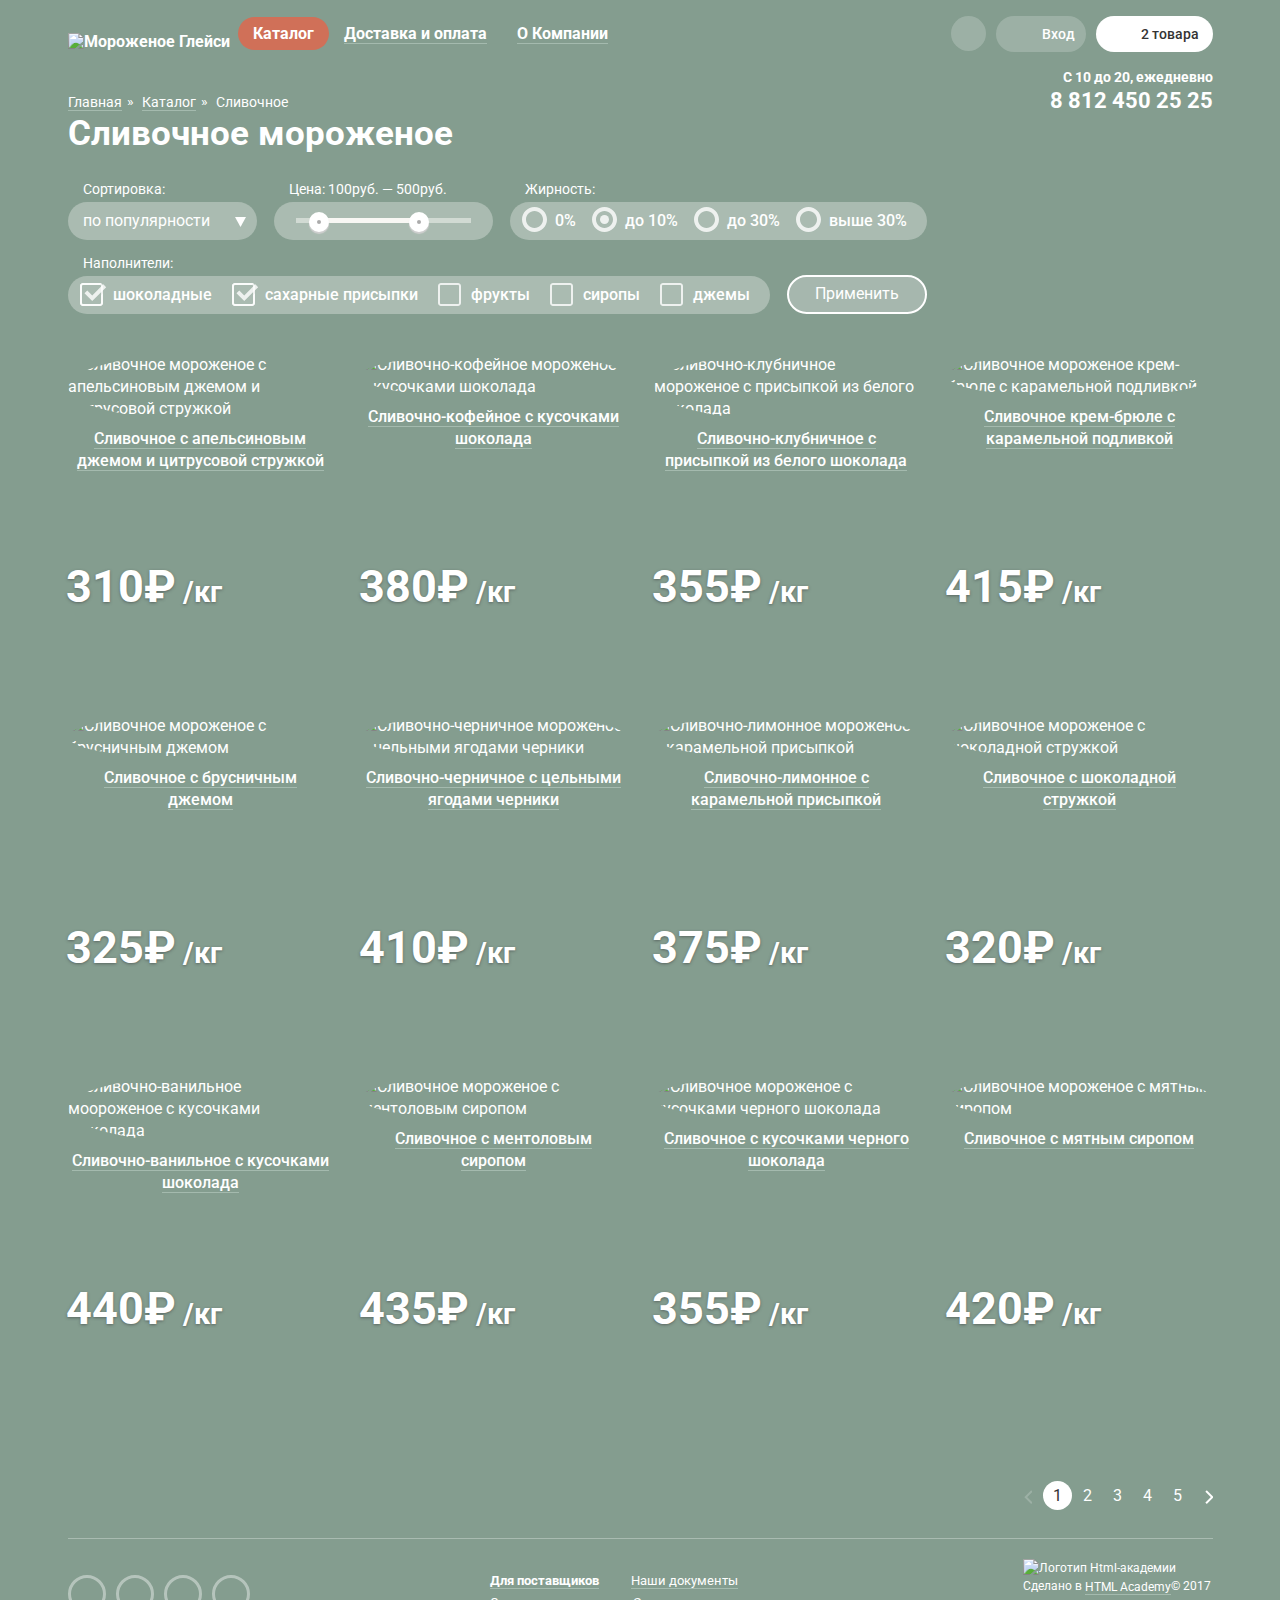
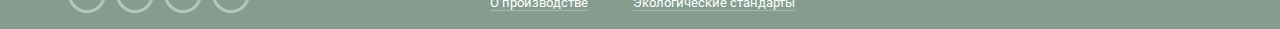
==== commit a9302aae: "внесла финальные правки перед защитой" ====
--- a/catalog.html
+++ b/catalog.html
@@ -5,7 +5,7 @@
     <title>HTML Academy: Глейси</title>
     <link href="css/normalize.css" rel="stylesheet">
     <link href="https://fonts.googleapis.com/css?family=Roboto:400,500,700&amp;subset=cyrillic" rel="stylesheet">
-    <link href="css/style.css" rel="stylesheet">
+    <link href="css/style.min.css" rel="stylesheet">
   </head>
   <body>
     <header class="header">
@@ -14,7 +14,7 @@
           <a href="index.html" class="text-light"><img src="img/logo.svg" width="154" height="64" alt="Мороженое Глейси"></a>
         </div>
         <ul class="site-navigation nav-general text-light page-list text-color flex-style">
-          <li><a href="catalog.html" class="site-navigation-current site-navigation-item catalog-menu-main text-light">Каталог</a>
+          <li class="catalog-menu-main"><a href="catalog.html" class="site-navigation-current site-navigation-item text-light">Каталог</a>
             <ul class="popup catalog-menu-dropdown page-list">
                 <li class="catalog-menu-item catalog-menu-item-new">
                   <a class="text-light text-strong menu-link text-style">Новинки</a>
@@ -31,13 +31,13 @@
                 <li class="catalog-menu-item">
                   <a href="#" class="text-light menu-link text-style">Мелорин</a>
                 </li>
-                </ul>
-           </li>   
+            </ul>
+          </li>   
           <li><a href="delivery-and-payment.html" class="site-navigation-item text-light"><span class="underline">Доставка и оплата</span></a></li>
           <li><a href="about-company.html" class="site-navigation-item text-light"><span class="underline">О Компании</span></a></li>
         </ul>
         <ul class="user-navigation nav-general text-light page-list text-color flex-style">
-          <li class="user-navigation-item text-medium"><button type="button" class="search">Поиск</button>
+          <li class="user-navigation-item text-medium search-item"><button type="button" class="search">Поиск</button>
             <div class="popup search-menu">
               <form action="https://echo.htmlacademy.ru" method="post">
                 <label class="visually-hidden" for="search">Введите в форму интересующий вас товар</label>
@@ -45,27 +45,27 @@
               </form>
             </div>
           </li>
-              <li class="user-navigation-item text-medium">
-                <a href="login.html" class="text-light login padding-brother common-radius">Вход</a>
-                  <div class="popup login-menu">
-                  <form action="https://echo.htmlacademy.ru" method="post">
-                        <p><label class="visually-hidden" for="email-login">Введите вашу электронную почту</label>
-                            <input type="email" class="input-field" name="email" placeholder="Электронная почта" id="email-login">
-                        </p>
-                        <p><label class="visually-hidden" for="password">Введите пароль</label>
-                            <input type="password" class="input-field" name="password" placeholder="Пароль" id="password">
-                        </p>
-                        <div class="login-links flex-style">
-                          <button class="button login-button text-strong" type="submit">Войти</button>
-                          <ul class="page-list account-list">
-                              <li><a href="forgot-my-password.html" class="account text-light">Забыли пароль?</a></li>
-                              <li><a href="create-an-account.html" class="account text-light">Новая регистрация</a></li>
-                          </ul>
-                        </div>
-                  </form>
+          <li class="user-navigation-item text-medium login-item">
+            <a href="login.html" class="text-light login padding-brother common-radius">Вход</a>
+              <div class="popup login-menu">
+                <form action="https://echo.htmlacademy.ru" method="post">
+                  <p><label class="visually-hidden" for="email-login">Введите вашу электронную почту</label>
+                      <input type="email" class="input-field" name="email" placeholder="Электронная почта" id="email-login" required>
+                  </p>
+                  <p><label class="visually-hidden" for="password">Введите пароль</label>
+                      <input type="password" class="input-field" name="password" placeholder="Пароль" id="password" required>
+                  </p>
+                  <div class="login-links flex-style">
+                    <button class="button login-button text-strong" type="submit">Войти</button>
+                    <ul class="page-list account-list">
+                      <li><a href="forgot-my-password.html" class="account text-light">Забыли пароль?</a></li>
+                      <li><a href="create-an-account.html" class="account text-light">Новая регистрация</a></li>
+                    </ul>
                   </div>
-              </li>
-          <li class="user-navigation-item text-medium">
+                </form>
+              </div>
+          </li>
+          <li class="user-navigation-item text-medium cart-current-item">
             <a href="cart.html" class="cart cart-current padding-brother common-radius">2 товара</a>
             <div class="popup cart-list">
               <h2 class="visually-hidden">Товары в корзине</h2>
@@ -84,7 +84,7 @@
                 </table>       
                 <p class="cart-total text-color">Итого:750руб.</p>
                 <button class="button text-strong order-button" type="submit">Оформить заказ</button>
-             </form>
+              </form>
             </div>
           </li>
         </ul>
@@ -93,39 +93,39 @@
     <main class="container">
       <div class="page-top-content flex-style">
         <ul class="breadcrumbs text-style page-list flex-style">
-         <li><a href="index.html" class="page-list-item text-light"><span class="underline">Главная</span></a></li>
-         <li><a href="catalog.html" class="page-list-item text-light"><span class="underline">Каталог</span></a></li>
-         <li class="breadcrumbs-current">Сливочное</li>
+          <li><a href="index.html" class="page-list-item text-light"><span class="underline">Главная</span></a></li>
+          <li><a href="catalog.html" class="page-list-item text-light"><span class="underline">Каталог</span></a></li>
+          <li class="breadcrumbs-current">Сливочное</li>
         </ul>
         <div class="contact-info">
-         <span class="working-hours text-style text-strong">с 10 до 20, ежедневно</span>
-         <span class="telephone-number text-strong">8 812 450 25 25</span>
+          <span class="working-hours text-style text-strong">С 10 до 20, ежедневно</span>
+          <span class="telephone-number text-strong">8 812 450 25 25</span>
         </div>
       </div>
       <h1 class="catalog-main-title text-strong title-font">Сливочное мороженое</h1>
       <section class="filter">
       <h2 class="visually-hidden">Фильтр товаров</h2>
         <form class="filter-form" action="https://echo.htmlacademy.ru" method="get">    
-        <fieldset class="filter-item text-medium">   
-          <legend class="text-style">Сортировка:</legend> 
-          <select name="sort-by" class="sort-by">
-            <option value="bestselling">по популярности</option>
-            <option value="low-price">сначала недорогие</option>
-            <option value="high-price">сначала дорогие</option>
-            <option value="fat-content">по жирности</option>
-          </select>
-        </fieldset>  
-        <fieldset class="filter-item text-medium">
-          <legend class="text-style">Цена: 100руб. - 500руб.</legend>
-          <div class="range-controls">
-            <div class="scale">
-              <div class="bar"></div>
+          <fieldset class="filter-item text-medium">   
+            <legend class="text-style">Сортировка:</legend> 
+            <select name="sort-by" class="sort-by">
+              <option value="bestselling">по популярности</option>
+              <option value="low-price">сначала недорогие</option>
+              <option value="high-price">сначала дорогие</option>
+              <option value="fat-content">по жирности</option>
+            </select>
+          </fieldset>  
+          <fieldset class="filter-item text-medium">
+            <legend class="text-style">Цена: 100руб. — 500руб.</legend>
+            <div class="range-controls">
+              <div class="scale">
+                <div class="bar"></div>
+              </div>
+              <div class="toggle toggle-min"></div>
+              <div class="toggle toggle-max"></div>
             </div>
-            <div class="toggle toggle-min"></div>
-            <div class="toggle toggle-max"></div>
-          </div>
-        </fieldset>
-        <fieldset class="filter-item text-medium">
+          </fieldset>
+          <fieldset class="filter-item text-medium">
           <legend class="text-style">Жирность:</legend>
           <ul class="page-list filter-list">
             <li class="filter-option fat-item">
@@ -133,152 +133,152 @@
               <label for="fat-0%">0%</label>
             </li>
             <li class="filter-option fat-item">
-              <input class="filter-input filter-input-radio" type="radio" name="fat-content" value="<10%" id="fat-10%" checked>
+              <input class="filter-input filter-input-radio" type="radio" name="fat-content" value="more-10%" id="fat-10%" checked>
               <label for="fat-10%">до 10%</label>  
             </li>
             <li class="filter-option fat-item"> 
-              <input class="filter-input filter-input-radio" type="radio" name="fat-content" value="<30%" id="fat-30%">
+              <input class="filter-input filter-input-radio" type="radio" name="fat-content" value="more-30%" id="fat-30%">
               <label for="fat-30%">до 30%</label>  
             </li>
             <li class="filter-option fat-item">
-              <input class="filter-input filter-input-radio" type="radio" name="fat-content" value=">30%" id="fat-more-30%">
+              <input class="filter-input filter-input-radio" type="radio" name="fat-content" value="less-30%" id="fat-more-30%">
                <label for="fat-more-30%">выше 30%</label> 
             </li>
           </ul>           
-        </fieldset>
-        <fieldset class="filter-item text-medium">
+          </fieldset>
+          <fieldset class="filter-item text-medium">
           <legend class="text-style">Наполнители:</legend>
           <ul class="page-list filter-list fillers-list">
             <li class="filter-option fillers-item">
-              <input class="filter-input-checkbox filter-input" type="checkbox" name="chocolate" id="chocolate-field" checked>
+              <input class="filter-input-checkbox filter-input" type="checkbox" name="filler" value="chocolate" id="chocolate-field" checked>
               <label for="chocolate-field">шоколадные</label>
             </li>
             <li class="filter-option fillers-item">
-              <input class="filter-input-checkbox filter-input" type="checkbox" name="sugar-topping" id="sugar-topping-field" checked>
+              <input class="filter-input-checkbox filter-input" type="checkbox" name="filler" value="sugar-topping" id="sugar-topping-field" checked>
               <label for="sugar-topping-field">сахарные присыпки</label>
             </li>
             <li class="filter-option fillers-item">
-              <input class="filter-input-checkbox filter-input" type="checkbox" name="fruits" id="fruits-field">
+              <input class="filter-input-checkbox filter-input" type="checkbox" name="filler" value="fruits" id="fruits-field">
               <label for="fruits-field">фрукты</label>
             </li>
             <li class="filter-option fillers-item">
-              <input class="filter-input-checkbox filter-input" type="checkbox" name="syrup" id="syrup-field">
+              <input class="filter-input-checkbox filter-input" type="checkbox" name="filler" value="syrup" id="syrup-field">
               <label for="syrup-field">сиропы</label>
             </li>
             <li class="filter-option fillers-item">
-              <input class="filter-input-checkbox filter-input" type="checkbox" name="jam" id="jam-field">
+              <input class="filter-input-checkbox filter-input" type="checkbox" name="filler" value="jam" id="jam-field">
               <label for="jam-field">джемы</label>
             </li>
           </ul>
-        </fieldset>
-        <button class="apply-button common-radius" type="submit">Применить</button>
+          </fieldset>
+          <button class="apply-button common-radius" type="submit">Применить</button>
         </form>
       </section>
       <section class="catalog">
-          <ul class="catalog-list page-list flex-style">
-            <li class="catalog-item">
-               <div class="catalog-item-pic"><img src="img/orange-ice-cream.jpg" height="272" width="267" class="pic-ice-cream" alt="Сливочное мороженое с апельсиновым джемом и цитрусовой стружкой"></div>
-               <p class="price text-strong">310₽<span class="measure text-strong">/кг</span></p>
-              <h2 class="catalog-item-title text-medium"><span class="underline">Сливочное с апельсиновым джемом и цитрусовой стружкой</span></h2> 
-              <button class="button fast-view" type="button">Быстрый просмотр</button>
-            </li>
-            <li class="catalog-item">
-              <div class="catalog-item-pic"><img src="img/coffe-ice-cream.jpg" height="272" width="267" class="pic-ice-cream" alt="Сливочно-кофейное мороженое с кусочками шоколада"></div>
-              <p class="price text-strong">380₽<span class="measure text-strong">/кг</span></p>
-              <h2 class="catalog-item-title text-medium"><span class="underline">Сливочно-кофейное с кусочками шоколада</span></h2>
-              <button class="button fast-view" type="button">Быстрый просмотр</button>
-            </li>
-            <li class="catalog-item">
-              <div class="catalog-item-pic"><img src="img/srawberry-ice-cream.jpg" height="272" width="267" class="pic-ice-cream" alt="Сливочно-клубничное мороженое с присыпкой из белого шоколада"></div>
-              <p class="price text-strong">355₽<span class="measure text-strong">/кг</span></p>
-              <h2 class="catalog-item-title text-medium"><span class="underline">Сливочно-клубничное с присыпкой из белого шоколада</span></h2>
-              <button class="button fast-view" type="button">Быстрый просмотр</button>
-            </li>
-            <li class="catalog-item">
-              <div class="catalog-item-pic"><img src="img/creme-brulee-ice-cream.jpg" height="272" width="267" class="pic-ice-cream" alt="Сливочное мороженое крем-брюле с карамельной подливкой"></div>
-              <p class="price text-strong">415₽<span class="measure text-strong">/кг</span></p>
-              <h2 class="catalog-item-title text-medium"><span class="underline">Сливочное крем-брюле с карамельной подливкой</span></h2>
-              <button class="button fast-view" type="button">Быстрый просмотр</button>
-            </li>
-            <li class="catalog-item">
-              <div class="catalog-item-pic"><img src="img/cowberry-ice-cream.jpg" height="272" width="267" class="pic-ice-cream" alt="Сливочное мороженое с брусничным джемом"></div>
-              <p class="price text-strong">325₽<span class="measure text-strong">/кг</span></p>
-              <h2 class="catalog-item-title text-medium"><span class="underline">Сливочное с брусничным джемом</span></h2>
-              <button class="button fast-view" type="button">Быстрый просмотр</button>
-            </li>
-            <li class="catalog-item">
-              <div class="catalog-item-pic"><img src="img/blueberry-ice-cream.jpg" height="272" width="267" class="pic-ice-cream" alt="Сливочно-черничное мороженое с цельными ягодами черники "></div>
-              <p class="price text-strong">410₽<span class="measure text-strong">/кг</span></p>
-              <h2 class="catalog-item-title text-medium"><span class="underline">Сливочно-черничное с цельными ягодами черники</span></h2>
-              <button class="button fast-view" type="button">Быстрый просмотр</button>
-            </li>
-            <li class="catalog-item">
-              <div class="catalog-item-pic"><img src="img/lemon-ice-cream.jpg" height="272" width="267" class="pic-ice-cream" alt="Сливочно-лимонное мороженое с карамельной присыпкой"></div>
-              <p class="price text-strong">375₽<span class="measure text-strong">/кг</span></p>
-              <h2 class="catalog-item-title text-medium"><span class="underline">Сливочно-лимонное с карамельной присыпкой</span></h2>
-              <button class="button fast-view" type="button">Быстрый просмотр</button>
-            </li>
-            <li class="catalog-item">
-               <div class="catalog-item-pic"><img src="img/chocolate-curls-ice-cream.jpg" height="272" width="267" class="pic-ice-cream" alt="Сливочное мороженое с шоколадной стружкой"></div>
-              <p class="price text-strong">320₽<span class="measure text-strong">/кг</span></p>
-              <h2 class="catalog-item-title text-medium"><span class="underline">Сливочное с шоколадной стружкой</span></h2>
-              <button class="button fast-view" type="button">Быстрый просмотр</button>
-            </li>
-            <li class="catalog-item">
-              <div class="catalog-item-pic"><img src="img/vanilla-ice-cream.jpg" height="272" width="267" class="pic-ice-cream" alt="Сливочно-ванильное моороженое с кусочками шоколада"></div>
-              <p class="price text-strong">440₽<span class="measure text-strong">/кг</span></p>
-              <h2 class="catalog-item-title text-medium"><span class="underline">Сливочно-ванильное с кусочками шоколада</span></h2>
-              <button class="button fast-view" type="button">Быстрый просмотр</button>
-            </li>
-            <li class="catalog-item">
-              <div class="catalog-item-pic"><img src="img/mentol-ice-cream.jpg" height="272" width="267" class="pic-ice-cream" alt="Сливочноe мороженое с ментоловым сиропом"></div>
-              <p class="price text-strong">435₽<span class="measure text-strong">/кг</span></p>
-              <h2 class="catalog-item-title text-medium"><span class="underline">Сливочноe с ментоловым сиропом</span></h2>
-              <button class="button fast-view" type="button">Быстрый просмотр</button>
-            </li>
-            <li class="catalog-item">
-              <div class="catalog-item-pic"><img src="img/dark-chocolate-ice-cream.jpg" height="272" width="267" class="pic-ice-cream" alt="Сливочное мороженое с кусочками черного шоколада"></div>
-              <p class="price text-strong">355₽<span class="measure text-strong">/кг</span></p>
-              <h2 class="catalog-item-title text-medium"><span class="underline">Сливочное с кусочками черного шоколада</span></h2>
-              <button class="button fast-view" type="button">Быстрый просмотр</button>
-            </li>
-            <li class="catalog-item">
-              <div class="catalog-item-pic"><img src="img/mint-ice-cream.jpg" height="272" width="267" class="pic-ice-cream" alt="Сливочное мороженое с мятным сиропом"></div>
-              <p class="price text-strong">420₽<span class="measure text-strong">/кг</span></p>
-             <h2 class="catalog-item-title text-medium"><span class="underline">Сливочное с мятным сиропом</span></h2>
-             <button class="button fast-view" type="button">Быстрый просмотр</button>
-            </li>
-          </ul>
-          <ul class="pagination-list page-list">
-              <li class="pagination-item"><a class="previous disabled">Назад</a></li>
-              <li class="pagination-item pagination-item-current"><a href="#">1</a></li>
-              <li class="pagination-item"><a href="#">2</a></li>
-              <li class="pagination-item"><a href="#">3</a></li>
-              <li class="pagination-item"><a href="#">4</a></li>
-              <li class="pagination-item"><a href="#">5</a></li>
-              <li class="pagination-item"><a href="#" class="next">Вперед</a></li>
-          </ul>
+        <ul class="catalog-list page-list flex-style">
+          <li class="catalog-item" tabindex="0">
+            <div class="catalog-item-pic"><img src="img/orange-ice-cream.jpg" height="272" width="267" class="pic-ice-cream" alt="Сливочное мороженое с апельсиновым джемом и цитрусовой стружкой"></div>
+            <p class="price text-strong">310₽<span class="measure text-strong"> /кг</span></p>
+            <h2 class="catalog-item-title text-medium"><span class="underline">Сливочное с апельсиновым джемом и цитрусовой стружкой</span></h2> 
+            <button class="button fast-view" type="button">Быстрый просмотр</button>
+          </li>
+          <li class="catalog-item" tabindex="0">
+            <div class="catalog-item-pic"><img src="img/coffe-ice-cream.jpg" height="272" width="267" class="pic-ice-cream" alt="Сливочно-кофейное мороженое с кусочками шоколада"></div>
+            <p class="price text-strong">380₽<span class="measure text-strong"> /кг</span></p>
+            <h2 class="catalog-item-title text-medium"><span class="underline">Сливочно-кофейное с кусочками шоколада</span></h2>
+            <button class="button fast-view" type="button">Быстрый просмотр</button>
+          </li>
+          <li class="catalog-item" tabindex="0">
+            <div class="catalog-item-pic"><img src="img/srawberry-ice-cream.jpg" height="272" width="267" class="pic-ice-cream" alt="Сливочно-клубничное мороженое с присыпкой из белого шоколада"></div>
+            <p class="price text-strong">355₽<span class="measure text-strong"> /кг</span></p>
+            <h2 class="catalog-item-title text-medium"><span class="underline">Сливочно-клубничное с присыпкой из белого шоколада</span></h2>
+            <button class="button fast-view" type="button">Быстрый просмотр</button>
+          </li>
+          <li class="catalog-item" tabindex="0">
+            <div class="catalog-item-pic"><img src="img/creme-brulee-ice-cream.jpg" height="272" width="267" class="pic-ice-cream" alt="Сливочное мороженое крем-брюле с карамельной подливкой"></div>
+            <p class="price text-strong">415₽<span class="measure text-strong"> /кг</span></p>
+            <h2 class="catalog-item-title text-medium"><span class="underline">Сливочное крем-брюле с карамельной подливкой</span></h2>
+            <button class="button fast-view" type="button">Быстрый просмотр</button>
+          </li>
+          <li class="catalog-item" tabindex="0">
+            <div class="catalog-item-pic"><img src="img/cowberry-ice-cream.jpg" height="272" width="267" class="pic-ice-cream" alt="Сливочное мороженое с брусничным джемом"></div>
+            <p class="price text-strong">325₽<span class="measure text-strong"> /кг</span></p>
+            <h2 class="catalog-item-title text-medium"><span class="underline">Сливочное с брусничным джемом</span></h2>
+            <button class="button fast-view" type="button">Быстрый просмотр</button>
+          </li>
+          <li class="catalog-item" tabindex="0">
+            <div class="catalog-item-pic"><img src="img/blueberry-ice-cream.jpg" height="272" width="267" class="pic-ice-cream" alt="Сливочно-черничное мороженое с цельными ягодами черники "></div>
+            <p class="price text-strong">410₽<span class="measure text-strong"> /кг</span></p>
+            <h2 class="catalog-item-title text-medium"><span class="underline">Сливочно-черничное с цельными ягодами черники</span></h2>
+            <button class="button fast-view" type="button">Быстрый просмотр</button>
+          </li>
+          <li class="catalog-item" tabindex="0">
+            <div class="catalog-item-pic"><img src="img/lemon-ice-cream.jpg" height="272" width="267" class="pic-ice-cream" alt="Сливочно-лимонное мороженое с карамельной присыпкой"></div>
+            <p class="price text-strong">375₽<span class="measure text-strong"> /кг</span></p>
+            <h2 class="catalog-item-title text-medium"><span class="underline">Сливочно-лимонное с карамельной присыпкой</span></h2>
+            <button class="button fast-view" type="button">Быстрый просмотр</button>
+          </li>
+          <li class="catalog-item" tabindex="0">
+            <div class="catalog-item-pic"><img src="img/chocolate-curls-ice-cream.jpg" height="272" width="267" class="pic-ice-cream" alt="Сливочное мороженое с шоколадной стружкой"></div>
+            <p class="price text-strong">320₽<span class="measure text-strong"> /кг</span></p>
+            <h2 class="catalog-item-title text-medium"><span class="underline">Сливочное с шоколадной стружкой</span></h2>
+            <button class="button fast-view" type="button">Быстрый просмотр</button>
+          </li>
+          <li class="catalog-item" tabindex="0">
+            <div class="catalog-item-pic"><img src="img/vanilla-ice-cream.jpg" height="272" width="267" class="pic-ice-cream" alt="Сливочно-ванильное моороженое с кусочками шоколада"></div>
+            <p class="price text-strong">440₽<span class="measure text-strong"> /кг</span></p>
+            <h2 class="catalog-item-title text-medium"><span class="underline">Сливочно-ванильное с кусочками шоколада</span></h2>
+            <button class="button fast-view" type="button">Быстрый просмотр</button>
+          </li>
+          <li class="catalog-item" tabindex="0">
+            <div class="catalog-item-pic"><img src="img/mentol-ice-cream.jpg" height="272" width="267" class="pic-ice-cream" alt="Сливочноe мороженое с ментоловым сиропом"></div>
+            <p class="price text-strong">435₽<span class="measure text-strong"> /кг</span></p>
+            <h2 class="catalog-item-title text-medium"><span class="underline">Сливочноe с ментоловым сиропом</span></h2>
+            <button class="button fast-view" type="button">Быстрый просмотр</button>
+          </li>
+          <li class="catalog-item" tabindex="0">
+            <div class="catalog-item-pic"><img src="img/dark-chocolate-ice-cream.jpg" height="272" width="267" class="pic-ice-cream" alt="Сливочное мороженое с кусочками черного шоколада"></div>
+            <p class="price text-strong">355₽<span class="measure text-strong"> /кг</span></p>
+            <h2 class="catalog-item-title text-medium"><span class="underline">Сливочное с кусочками черного шоколада</span></h2>
+            <button class="button fast-view" type="button">Быстрый просмотр</button>
+          </li>
+          <li class="catalog-item" tabindex="0">
+            <div class="catalog-item-pic"><img src="img/mint-ice-cream.jpg" height="272" width="267" class="pic-ice-cream" alt="Сливочное мороженое с мятным сиропом"></div>
+            <p class="price text-strong">420₽<span class="measure text-strong"> /кг</span></p>
+            <h2 class="catalog-item-title text-medium"><span class="underline">Сливочное с мятным сиропом</span></h2>
+            <button class="button fast-view" type="button">Быстрый просмотр</button>
+          </li>
+        </ul>
+        <ul class="pagination-list page-list">
+          <li class="pagination-item"><a class="previous disabled">Назад</a></li>
+          <li class="pagination-item pagination-item-current"><a href="#">1</a></li>
+          <li class="pagination-item"><a href="#">2</a></li>
+          <li class="pagination-item"><a href="#">3</a></li>
+          <li class="pagination-item"><a href="#">4</a></li>
+          <li class="pagination-item"><a href="#">5</a></li>
+          <li class="pagination-item"><a href="#" class="next">Вперед</a></li>
+        </ul>
       </section>
     </main>
- <footer class="footer container flex-style footer-catalog">
-        <ul class="footer-social text-light page-list">
-          <li><a href="#" class="social-button twitter text-light"><span class="visually-hidden">Твиттер</span></a></li>
-          <li><a href="#" class="social-button instagram text-light"><span class="visually-hidden">Инстаграм</span></a></li>
-          <li><a href="#" class="social-button facebook text-light"><span class="visually-hidden">Фейсбук</span></a></li>
-          <li><a href="#" class="social-button vk text-light"><span class="visually-hidden">ВК</span></a></li>
-        </ul> 
-        <div class="footer-legal">
-          <ul class="footer-info-list text-light page-list">
-            <li><a href="#" class="footer-info-item text-strong text-light heart"><span class="underline">Для поставщиков</span></a></li>
-            <li><a href="#" class="footer-info-item text-light"><span class="underline">Наши документы</span></a></li>
-            <li><a href="#" class="footer-info-item text-light"><span class="underline">О производстве</span></a></li>
-            <li><a href="#" class="footer-info-item text-light eco-stnd"><span class="underline">Экологические стандарты</span></a></li>
-          </ul>
-        </div>
-     <div class="footer-copyright">
-      <a href="https://htmlacademy.ru/intensive/htmlcss" class="text-light"><img src="img/logo-htmlacademy.svg" height="40" width="110" alt="Логотип Html-академии"></a>
-      <p class="htmal-a">Сделано в <a href="https://htmlacademy.ru/intensive/htmlcss" class="text-light"><span class="underline">HTML Academy</span></a>© 2017</p>   
-    </div>   
+    <footer class="footer container flex-style footer-catalog">
+      <ul class="footer-social text-light page-list">
+        <li><a href="#" class="social-button twitter text-light"><span class="visually-hidden">Твиттер</span></a></li>
+        <li><a href="#" class="social-button instagram text-light"><span class="visually-hidden">Инстаграм</span></a></li>
+        <li><a href="#" class="social-button facebook text-light"><span class="visually-hidden">Фейсбук</span></a></li>
+        <li><a href="#" class="social-button vk text-light"><span class="visually-hidden">ВК</span></a></li>
+      </ul> 
+      <div class="footer-legal">
+        <ul class="footer-info-list text-light page-list">
+          <li><a href="#" class="footer-info-item text-strong text-light heart"><span class="underline">Для поставщиков</span></a></li>
+          <li><a href="#" class="footer-info-item text-light"><span class="underline">Наши документы</span></a></li>
+          <li><a href="#" class="footer-info-item text-light"><span class="underline">О производстве</span></a></li>
+          <li><a href="#" class="footer-info-item text-light eco-stnd"><span class="underline">Экологические стандарты</span></a></li>
+        </ul>
+      </div>
+      <div class="footer-copyright">
+        <a href="https://htmlacademy.ru/intensive/htmlcss" class="text-light"><img src="img/logo-htmlacademy.svg" width="110" height="40" alt="Логотип Html-академии"></a>
+        <p class="htmal-a">Сделано в <a href="https://htmlacademy.ru/intensive/htmlcss" class="text-light"><span class="underline">HTML Academy</span></a>© 2017</p>   
+     </div>   
     </footer>
   </body>
 </html>
--- a/css/style.min.css
+++ b/css/style.min.css
@@ -0,0 +1 @@
+@-webkit-keyframes opening{0%{-webkit-transform:translateY(-2000px);transform:translateY(-2000px)}to{-webkit-transform:translateY(0);transform:translateY(0)}}@keyframes opening{0%{-webkit-transform:translateY(-2000px);transform:translateY(-2000px)}to{-webkit-transform:translateY(0);transform:translateY(0)}}@-webkit-keyframes error{0%,to{-webkit-transform:translateX(0);transform:translateX(0)}50%{-webkit-transform:translateY(-30px);transform:translateY(-30px)}80%{-webkit-transform:translateY(0);transform:translateY(0)}}@keyframes error{0%,to{-webkit-transform:translateX(0);transform:translateX(0)}50%{-webkit-transform:translateY(-30px);transform:translateY(-30px)}80%{-webkit-transform:translateY(0);transform:translateY(0)}}body{margin:0;padding:0;font-family:'Roboto',Tahoma,sans-serif;font-size:16px;line-height:22px;font-weight:400;color:#fff;background-color:#849d8f}img{max-width:100%;height:auto}.table-item td{padding-bottom:35px;padding-right:5px;vertical-align:text-top}body>input[type=radio]{display:none}#product-1:checked~.site-wrapper #slide1,#product-2:checked~.site-wrapper #slide2,#product-3:checked~.site-wrapper #slide3{display:block}#product-1:checked~.site-wrapper label[for=product-1],#product-2:checked~.site-wrapper label[for=product-2],#product-3:checked~.site-wrapper label[for=product-3]{background-color:#fff}.information h1{padding:22px 20px 5px;max-width:89%}.site-navigation li{position:relative}.blog h2{margin:0;max-width:285px;padding:0 0 0 20px}.footer-copyright p{margin-top:0}.filter-item legend{font-weight:400;padding-left:15px;margin-bottom:5px}.visually-hidden:not(:focus):not(:active){position:absolute;width:1px;height:1px;margin:-1px;border:0;padding:0;white-space:nowrap;-webkit-clip-path:inset(100%);clip-path:inset(100%);clip:rect(0 0 0 0);overflow:hidden}.header-logo{margin-top:10px}.text-light{text-decoration:none;vertical-align:middle;color:#fff}.text-light:focus,.text-light:hover{color:#e84d37}.page-list{list-style-type:none}.navigation{-webkit-box-align:center;-ms-flex-align:center;align-items:center;line-height:18px}.site-navigation{padding:0;margin:0 0 5px 8px;line-height:30px}.site-navigation-current,.site-navigation-current:focus,.site-navigation-current:hover{color:#fff;background-color:#d07058;border-radius:50px}.site-navigation-item{padding:7px 15px}.nav-general a:focus,.nav-general a:hover{color:#323232;background-color:#f7f6f3;border-color:#f7f6f3;border-radius:20px}.nav-general a:active{opacity:.95;-webkit-box-shadow:inset 0 2px 1px 0 rgba(94,94,94,.4);box-shadow:inset 0 2px 1px 0 rgba(94,94,94,.4)}.nav-general li:hover span{border-bottom:0}.nav-general li:focus span,.nav-general li:focus-within span{border-bottom:0}.text-color{color:#323232}.catalog-menu-main:hover .catalog-menu-dropdown{display:block}.catalog-menu-main:focus .catalog-menu-dropdown,.catalog-menu-main:focus-within .catalog-menu-dropdown{display:block}.underline{border-bottom:1px solid rgba(172,194,181,.8)}.catalog-menu-dropdown{position:absolute;display:none;top:35px;left:0;z-index:15;padding:0;width:140px;border-radius:5px;background-color:#f8f7f4;-webkit-box-shadow:0 20px 20px rgba(0,0,0,.4);box-shadow:0 20px 20px rgba(0,0,0,.4);overflow:hidden}.catalog-menu-dropdown li{padding-bottom:2px}.menu-link{color:#000;display:block;font-weight:400;padding:5px 15px 10px}.catalog-menu-item-new{position:relative;padding-top:7px;padding-bottom:0}.catalog-menu-item-new:after{position:absolute;content:"";bottom:0;left:7px;width:90%;height:1px;background-color:#d1d0ce}.text-strong{font-weight:700}.catalog-menu-dropdown a:focus,.catalog-menu-dropdown a:hover{background-color:#fbded7}.catalog-menu-dropdown a:active,.catalog-menu-dropdown a:focus,.catalog-menu-dropdown a:hover{border-radius:0}.catalog-menu-dropdown a:active{background-color:#f6b5a5;-webkit-box-shadow:none;box-shadow:none}.catalog-menu-item .link-current{background-color:#d07058;color:#fff}.user-navigation{display:-webkit-box;display:-ms-flexbox;display:flex;margin-left:auto}.user-navigation-item{margin-right:10px;padding-bottom:5px;position:relative;font-size:14px;line-height:16px}.user-navigation-item:last-child{margin-right:0}.padding-brother{padding:10px 10px 10px 45px}.padding-brother:focus,.padding-brother:hover{background-color:#f8f7f4;border-radius:20px}.search{display:block;position:relative;width:35px;height:35px;background-color:rgba(255,255,255,.2);border-radius:50%;padding:15px;font-size:0;cursor:pointer;border-color:transparent}.search::before{content:"";position:absolute;top:7px;left:7px;width:17px;height:17px;background-image:url(../img/zoom.svg);background-repeat:no-repeat;background-position:0 0}.search:focus,.search:hover{background-color:#f8f7f4}.search:focus::before,.search:hover::before{background-image:url(../img/zoom-black.svg)}.search-menu{position:absolute;display:none;right:0;top:38px;width:341px;min-height:85px;border-radius:5px;background-color:#f8f7f4;-webkit-box-shadow:0 20px 20px rgba(0,0,0,.4);box-shadow:0 20px 20px rgba(0,0,0,.4);z-index:10;overflow:hidden}.search-item:hover .search-menu{display:block}.search-item:focus .search-menu,.search-item:focus-within .search-menu{display:block}.search-menu input{width:310px;-webkit-box-sizing:border-box;box-sizing:border-box;margin:20px 16px;padding:13px;overflow:hidden;border-radius:5px;border:1px solid rgba(178,178,178,.52)}.common-radius{border-radius:20px}.login{display:-webkit-box;display:-ms-flexbox;display:flex;-webkit-box-pack:center;-ms-flex-pack:center;justify-content:center;min-width:35px;background-color:rgba(255,255,255,.2);white-space:pre-wrap}.login::before{content:"";position:absolute;top:7px;left:15px;width:21px;height:19px;background-image:url(../img/login.svg);background-repeat:no-repeat;background-position:0 0}.login:focus::before,.login:hover::before{background-image:url(../img/log-in-icon-black.svg)}.login-menu,.login-menu input{overflow:hidden;border-radius:5px}.login-menu{position:absolute;display:none;right:0;top:40px;min-height:215px;background-color:#f8f7f4;-webkit-box-shadow:0 20px 20px rgba(0,0,0,.4);box-shadow:0 20px 20px rgba(0,0,0,.4);z-index:15;width:275px}.login-menu input{width:243px;-webkit-box-sizing:border-box;box-sizing:border-box;margin:5px 15px;padding:12px 15px;border:1px solid rgba(178,178,178,.52)}.login-links a{font-size:13px;font-weight:400;text-decoration:underline;line-height:21px;color:#323232}.login-button{margin-left:15px;padding:10px 25px}.account-list{margin:0 20px 0 0;padding:0}.account-list li{padding-bottom:0}.login-item:hover .login-menu{display:block}.login-item:focus .login-menu,.login-item:focus-within .login-menu{display:block}.cart{display:-webkit-box;display:-ms-flexbox;display:flex;min-width:45px;background-color:rgba(255,255,255,.2);margin-top:0}.cart::before{content:"";position:absolute;top:7px;left:17px;width:21px;height:20px;background-image:url(../img/cart-icon.svg);background-repeat:no-repeat;background-position:0 0}.cart:focus::before,.cart:hover::before{background-image:url(../img/cart-icon-black.svg)}.cart-current{min-width:62px;color:#343434;background-color:#fff}.cart-table a,a.cart-current{text-decoration:none}.cart-current::before,.cart-current:focus::before,.cart-current:hover::before{content:"";position:absolute;top:7px;left:15px;width:21px;height:20px;background-image:url(../img/cart-icon-full.svg);background-repeat:no-repeat;background-position:0 0}.cart-current-item:hover .cart-list{display:block}.cart-current-item:focus .cart-list,.cart-current-item:focus-within .cart-list{display:block}.cart-list{position:absolute;display:none;right:0;top:40px;width:510px;min-height:230px;padding:15px 15px 0;border-radius:5px;background-color:#f8f7f4;-webkit-box-shadow:0 20px 20px rgba(0,0,0,.4);box-shadow:0 20px 20px rgba(0,0,0,.4);z-index:16;overflow:hidden}.cart-table{width:100%;padding-left:65px;padding-top:10px}.table-item{font-size:13px;font-weight:400;line-height:16px}.item-weight{padding-left:10px}.delete-item{position:absolute;width:12px;height:12px;font-size:0;background-color:transparent;border:0;left:24px;cursor:pointer}.delete-item:before,.table-item:before{content:"";position:absolute;background-repeat:no-repeat;background-position:0 0}.delete-item:before{background-image:url(../img/cross.svg);top:0;height:12px;width:12px;left:-10px}.table-item:before{width:33px;height:33px;left:40px;border-radius:50%}.ti-1:before{top:20px;background-image:url(../img/orange-ice-cream-small.jpg)}.ti-2:before{top:75px;background-image:url(../img/srawberry-ice-cream-small.jpg)}.table-price{color:#9f9f9f;padding-left:5px}.item-name{width:230px;padding-right:10px}.cart-total{text-align:right;position:relative;font-size:15px;line-height:18px;color:#323232;margin:-7px 0 0;padding:0 6px 0 0}.cart-total:before{content:"";position:absolute;width:100%;height:1px;left:0;top:-16px;background-color:#cacac7}.order-button{width:170px;margin-top:12px;margin-left:337px;padding:10px}.text-style{font-size:14px;line-height:16px}.text-medium{font-weight:500}.telephone-number{font-size:22px;line-height:24px;margin-top:4px}.text-title{font-size:24px;line-height:30px}.button{text-align:center;font-size:18px;line-height:24px;font-weight:700;border:0;border-radius:50px;background-color:#f26843;color:#fefefe;cursor:pointer;-webkit-box-shadow:0 2px 2px 0 rgba(172,16,0,.64);box-shadow:0 2px 2px 0 rgba(172,16,0,.64);background:-webkit-gradient(linear,left top,left bottom,from(#f26843),to(#e74a35));background:-webkit-linear-gradient(top,#f26843 0%,#e74a35 100%);background:-o-linear-gradient(top,#f26843 0%,#e74a35 100%);background:linear-gradient(to bottom,#f26843 0%,#e74a35 100%);text-shadow:0 2px 5px rgba(160,32,11,.76)}.button:focus,.button:hover{background:-webkit-gradient(linear,left top,left bottom,from(#f58669),to(#ec6f5e));background:-webkit-linear-gradient(top,#f58669 0%,#ec6f5e 100%);background:-o-linear-gradient(top,#f58669 0%,#ec6f5e 100%);background:linear-gradient(to bottom,#f58669 0%,#ec6f5e 100%);-webkit-box-shadow:0 2px 2px #ac1000;box-shadow:0 2px 2px #ac1000}.button:active{background:-webkit-gradient(linear,left top,left bottom,from(#d84732),to(#e1613e));background:-webkit-linear-gradient(top,#d84732 0%,#e1613e 100%);background:-o-linear-gradient(top,#d84732 0%,#e1613e 100%);background:linear-gradient(to bottom,#d84732 0%,#e1613e 100%);-webkit-box-shadow:inset 0 2px 2px #ac1000;box-shadow:inset 0 2px 2px #ac1000}.site-wrapper{min-width:1175px;background-color:#849d8f;background-image:url(../img/cone-1.png);background-repeat:no-repeat;background-position:top center;-webkit-transition:background-image .5s ease,background-color .5s ease;-o-transition:background-image .5s ease,background-color .5s ease;transition:background-image .5s ease,background-color .5s ease}.container{width:1145px;margin:0 auto;padding:0 15px}.slider{position:relative;padding-top:285px;text-align:center;color:#fff}.slider-list{margin:0;padding:0}.slide-title{max-width:671px;margin:-8px auto 29px;font-size:60px;line-height:60px;font-weight:700}.slide-button{display:inline-block;padding:10px 40px;font-size:32px;line-height:44px;font-weight:700;vertical-align:top;text-decoration:none;border-radius:50px}.slider-controls{position:absolute;bottom:20px;left:-3px;z-index:20;font-size:0}.slider-controls label{display:inline-block;width:17px;height:17px;margin-right:10px;vertical-align:top;background-color:transparent;border:2px solid #fff;border-radius:50%;cursor:pointer}.filter-form input[type=checkbox],.filter-form input[type=radio],.slide{display:none}#product-1:checked~.site-wrapper{background-color:#849d8f;background-image:url(../img/cone-1.png)}#product-2:checked~.site-wrapper{background-color:#8996a6;background-image:url(../img/cone-2.png)}#product-3:checked~.site-wrapper{background-color:#9d8b84;background-image:url(../img/cone-3.png)}.flex-style{display:-webkit-box;display:-ms-flexbox;display:flex;-webkit-box-pack:justify;-ms-flex-pack:justify;justify-content:space-between}.page-list-item{position:relative;margin-right:20px}.page-list-item::before{content:"»";position:absolute;bottom:16px;left:59px;width:100%;height:1px;color:#fff}.information{margin-bottom:38px;text-align:left;border-radius:15px;min-height:305px;background-color:#f5e9d4;background-image:url(../img/waffle-background.jpg);background-position:center;background-repeat:repeat}.information-list{display:-webkit-box;display:-ms-flexbox;display:flex;-ms-flex-wrap:wrap;flex-wrap:wrap;-ms-flex-pack:distribute;-webkit-box-pack:justify;justify-content:space-between;padding-right:22px;padding-left:76px}.information-item{position:relative;-ms-flex-preferred-size:480px;flex-basis:480px;margin-bottom:22px}.bestseller:before,.information-list .information-item::before{content:"";position:absolute;width:49px;height:49px;left:-57px;top:-13px}.information-list .item-1::before{background-image:url(../img/ice-cream-icon.svg);background-color:#e7d8b9}.information-list .item-2::before{background-image:url(../img/cow.svg);background-color:#e7d8b9}.information-list .item-3::before{background-image:url(../img/leaf.svg);background-color:#e7d8b9}.information-list .item-4::before{background-image:url(../img/thermometer.svg);background-color:#e7d8b9}.promo{margin-top:40px;margin-bottom:30px}.promo-item{position:relative;min-height:230px}.promo-title{margin:17px 10px 15px 20px;padding:0}.promo-offer{margin:0 20px;padding:0;position:relative;font-size:18px;line-height:22px;max-width:515px}.title-font{font-size:35px;line-height:41px}.chocolate-for-free,.raspberry-for-free{background-color:#560218;background-repeat:repeat;background-image:url(../img/raspberry-bg.jpg)}.chocolate-for-free{background-color:#4d2c16;background-image:url(../img/chocolate-bg.jpg)}.cc-button{position:absolute;padding:10px 22px;border-radius:50px;text-decoration:none;top:161px}.button-left{right:23px}.button-right{right:20px}.bestsellers{margin-bottom:-4px}.bestseller{position:relative}.bestseller:before{top:10px;left:10px;width:61px;height:61px;background-image:url(../img/best-mark.png);background-repeat:no-repeat;background-position:0 0}.customer-capture{min-height:220px}.customer-capture-item{-ms-flex-preferred-size:49%;flex-basis:49%}.blog-and-emailing{margin-bottom:40px}.blog{padding-top:7px;background-color:#fff;background-image:url(../img/strawberry-background.jpg);background-position:0 0;background-repeat:no-repeat}.new-in-blog{margin:17px 0 5px;padding-left:20px}.blog a{text-decoration:underline}.base{width:92.5%;margin:4px auto;padding:5px 15px 15px;position:relative;background-color:#f8f7f4}.sweet-mailout{margin:25px 0 0 7px;color:#5a5a5a}.emailing{background-color:#f8f7f4;background-repeat:no-repeat;background-image:url(../img/e-mailing-background.svg)}.emailing-forma input,.subscribe-button{-webkit-box-sizing:border-box;box-sizing:border-box;vertical-align:top}.emailing-forma input{margin:37px 3px 20px 7px;overflow:hidden;color:#000;white-space:nowrap;border:1px solid rgba(178,178,178,.52);border-radius:5px;-webkit-box-shadow:none;box-shadow:none;width:71%;padding:12px 0 11px 13px}.subscribe-button{width:128px;margin-top:35px;margin-left:3px;padding:10px 20px}.inner{min-width:300px;display:-webkit-box;display:-ms-flexbox;display:flex;-webkit-box-align:center;-ms-flex-align:center;align-items:center;-webkit-box-pack:end;-ms-flex-pack:end;justify-content:flex-end;padding-top:63px}.card{border:1px solid #eee;border-radius:10px;display:inline-block;vertical-align:middle;background:#fff;z-index:2;padding:28px 31px 30px 25px}.map{position:relative;margin-bottom:73px}.map-pic{position:absolute;top:0;left:0;width:100%;z-index:0}.google-map{z-index:1}.small-letters{margin:0 0 20px;padding:0;color:#000;font-size:14px;line-height:20px}.big-letters{font-size:18px;line-height:24px}.feedback-button{padding:8px 21px 12px 27px;width:100%;margin-top:8px}.footer{position:relative;margin-top:35px}.footer-catalog::before{content:"";position:absolute;height:1px;width:97.5%;background-color:#a9bbb1;top:-10px}.footer-social{display:-webkit-box;display:-ms-flexbox;display:flex;margin-left:-40px;margin-top:27px}.social-button{display:block;width:32px;height:32px;border:3px solid #c2cec7;border-radius:50%;margin-right:10px;background-repeat:no-repeat;background-position:0 0;opacity:.8}.twitter{background-image:url(../img/twitter-icon.svg)}.instagram{background-image:url(../img/insta-icon.svg)}.facebook{background-image:url(../img/facebook-icon.svg)}.vk{background-image:url(../img/vk-icon.svg)}.social-button:focus,.social-button:hover{opacity:1}.social-button:active{border-color:#dae2de;-webkit-box-shadow:inset 0 2px 1px 0 rgba(136,136,136,.4);box-shadow:inset 0 2px 1px 0 rgba(136,136,136,.4)}.footer-legal{-ms-flex-preferred-size:340px;flex-basis:340px;margin-top:21px;margin-left:37px}.footer-info-list{margin:0;padding:0;display:-webkit-box;display:-ms-flexbox;display:flex;-ms-flex-wrap:wrap;flex-wrap:wrap}.eco-stnd{padding-left:13px}.footer-info-item{position:relative;padding-right:32px;font-size:13px;line-height:18px}.heart::before{content:"";position:absolute;top:3px;left:-22px;width:15px;height:13px;background-image:url(../img/heart-icon.svg);background-repeat:no-repeat;background-position:0 0}.footer-copyright{-ms-flex-preferred-size:190px;flex-basis:190px;margin-top:10px;font-size:12px;line-height:18px}.working-hours{margin-top:-4px}.breadcrumbs{padding:0;margin:20px 0 0}.breadcrumbs-current{margin-top:1px}.contact-info,.filter{display:-webkit-box;display:-ms-flexbox;display:flex}.contact-info{-webkit-box-orient:vertical;-webkit-box-direction:normal;-ms-flex-direction:column;flex-direction:column;-webkit-box-align:end;-ms-flex-align:end;align-items:flex-end}.filter{margin-bottom:15px}.filter-item{padding:0;margin:0 13px 15px 0;display:inline-block;vertical-align:top;font-size:16px;line-height:18px;border:0}.sort-by{-moz-appearance:none;-webkit-appearance:none;position:relative;padding:10px 30px 10px 15px;border-radius:30px;border:0;background-color:#aabbb1;color:#fff;background-image:url(../img/icon-down-dir-white.svg);background-repeat:no-repeat;background-position:167px 15px}.sort-by::-ms-expand{display:none}.sort-by .option{background-color:#fff;color:#323232}.sort-by:focus,.sort-by:hover{background-color:#fff;color:#323232;background-image:url(../img/icon-down-dir.svg)}.filter-list,.range-controls{background-color:#aabbb1;border-radius:30px}.range-controls{position:relative;min-width:175px;height:20px;padding:9px 22px}.range-controls .scale{height:5px;background:#d1dad3;width:80%;position:absolute;padding-top:-4px;top:16px}.range-controls .bar{width:55%;height:5px;background:#f8f7f4;margin-left:20px}.range-controls .toggle{position:absolute;top:10px;left:0;width:4px;height:4px;padding:0;border:8px solid #fff;background-color:#ababab;-webkit-box-shadow:0 2px 1px 0 #cfcfcf;box-shadow:0 2px 1px 0 #cfcfcf;border-radius:50%;cursor:pointer}.range-controls .toggle-min{left:35px}.range-controls .toggle-max{left:135px}.filter-list{margin:0;display:-webkit-box;display:-ms-flexbox;display:flex;-webkit-box-pack:start;-ms-flex-pack:start;justify-content:flex-start;padding:10px 5px}.fat-item,.fillers-item{padding-left:40px;padding-right:9px}.fillers-item{padding-right:13px}.filter-option:last-child{padding-right:15px}.filter-option label{position:relative;cursor:pointer;-webkit-user-select:none;-moz-user-select:none;-ms-user-select:none;user-select:none}.filter-input-radio+label::before{content:"";position:absolute;width:25px;height:25px;background-image:url(../img/radio-off.svg);left:-33px;top:-4px;opacity:.8}.filter-input-radio:checked+label::before{content:"";position:absolute;width:25px;height:25px;background-image:url(../img/radio-on.svg);left:-33px;top:-4px}.filter-input-checkbox+label::before{content:"";position:absolute;width:23px;height:23px;background-image:url(../img/checkbox-off.svg);background-repeat:no-repeat;left:-33px;top:-2px;opacity:.8}.filter-input-checkbox:checked+label::after{content:"";position:absolute;width:27px;height:23px;background-image:url(../img/checkbox-on.svg);background-repeat:no-repeat;left:-33px;top:-2px;opacity:.8}.filter-input-checkbox:focus+label::before,.filter-input-checkbox:hover+label::before,.filter-input-radio:focus+label::before,.filter-input-radio:hover+label::before{opacity:1}.filter-input-checkbox:disabled+label,.filter-input-checkbox:disabled+label::before,.filter-input-checkbox:hover:disabled+label,.filter-input-checkbox:hover:disabled+label::before,.filter-input-radio:disabled+label,.filter-input-radio:disabled+label::before,.filter-input-radio:hover:disabled+label::before{opacity:.4;cursor:unset}.apply-button{padding:8px 26px;margin-top:20px;border:2px solid #fff;background-color:#a6b7ae;color:#fff;cursor:pointer}.apply-button:focus,.apply-button:hover{background-color:#fff;color:#323232;-webkit-user-select:none;-moz-user-select:none;-ms-user-select:none;user-select:none}.apply-button:active{background-color:#fff;color:#323232;-webkit-box-shadow:inset 0 2px 1px 0 rgba(105,105,105,.004);box-shadow:inset 0 2px 1px 0 rgba(105,105,105,.004);-webkit-user-select:none;-moz-user-select:none;-ms-user-select:none;user-select:none}.catalog-main-title{margin:0 0 27px;font-size:35px;line-height:41px}.catalog-list{padding:0;margin:0;list-style-type:none;-ms-flex-wrap:wrap;flex-wrap:wrap}.catalog-item-title{text-align:center;margin:3px 4px;font-size:16px}.pic-ice-cream{width:267px;height:267px;margin-bottom:5px;border-radius:50%;z-index:10}.price{position:absolute;top:175px;left:8px;z-index:2;font-size:45px;line-height:45px;text-align:left;text-shadow:0 1px 3px rgba(49,50,53,.5)}.measure{font-size:28.5px;line-height:25px}.fast-view{display:none;position:absolute;width:200px;padding:9px 10px;z-index:3;left:40px;border-radius:45px;top:345px}.catalog-item{-ms-flex-preferred-size:265px;flex-basis:265px;min-height:355px;position:relative;padding:10px 10px 40px;margin-bottom:-44px;margin-left:-10px;z-index:10}.catalog-item:focus,.catalog-item:hover{position:relative;z-index:11;background-color:rgba(248,247,244,.2);border-radius:5px;-webkit-box-shadow:0 20px 20px 0 rgba(0,0,0,.4);box-shadow:0 20px 20px 0 rgba(0,0,0,.4)}.catalog-item:focus>.fast-view,.catalog-item:hover>.fast-view{display:block}.catalog-item:nth-child(4n){margin-right:-9px}.pagination-list{position:relative;display:-webkit-box;display:-ms-flexbox;display:flex;-webkit-box-pack:end;-ms-flex-pack:end;justify-content:flex-end;-ms-flex-wrap:wrap;flex-wrap:wrap;margin:0 0 36px}.pagination-item{margin-top:58px;margin-left:1px}.pagination-item a{padding:5px 10px;color:#fff;text-decoration:none}.pagination-item a:focus,.pagination-item a:hover{background-color:#9db1a5;border-radius:50%}.pagination-item a:active,.pagination-item-current a,.pagination-item-current a:focus,.pagination-item-current a:hover{background-color:#fff;color:#323232;border-radius:50%}.pagination-item .disabled:focus,.pagination-item .disabled:hover,.pagination-item .next:focus,.pagination-item .next:hover{background-color:transparent}.next,.previous{font-size:0;position:relative}.next::after,.previous::before{content:"";position:absolute;background-image:url(../img/arrow-left.png);background-repeat:no-repeat;bottom:1px;left:2px;color:#9db1a5;width:8px;height:15px}.next::after{background-image:url(../img/arrow-right.png);left:12px}.feedback{display:none;z-index:13;position:fixed;color:#000;background-color:#f8f7f4;width:425px;padding:17px 25px 25px;top:85px;left:55%;margin-left:-300px;border-radius:10px}.feedback-show{display:block;-webkit-animation-name:opening;animation-name:opening;-webkit-animation-duration:.4s;animation-duration:.4s}.feedback-error{-webkit-animation-name:error;animation-name:error;-webkit-animation-duration:.3s;animation-duration:.3s}.modal-close{position:absolute;width:20px;height:20px;font-size:0;background-color:transparent;background-image:url(../img/cross-big.svg);border:0;left:440px;top:15px;cursor:pointer}.feedback-title{font-size:24px;line-height:28px;margin:0 0 20px}.input-field{-webkit-box-sizing:border-box;box-sizing:border-box;width:63%;margin-bottom:5px;margin-right:0;padding:12px 13px;overflow:hidden;color:#000;white-space:nowrap;border:1px solid rgba(178,178,178,.52);border-radius:5px;-webkit-box-shadow:none;box-shadow:none;vertical-align:top}.input-field:hover{border:1px solid #c7c6c5}.input-field:focus{border-color:#8fbdec}.long-field{width:100%}.send-button{-webkit-box-sizing:border-box;box-sizing:border-box;width:140px;margin-top:5px;margin-left:290px;padding:10px 20px;vertical-align:top}.overlay{display:none;position:fixed;top:0;left:0;width:100%;height:100%;background-color:rgba(68,96,148,.3);z-index:1;font-size:0}.overlay-show{display:block}